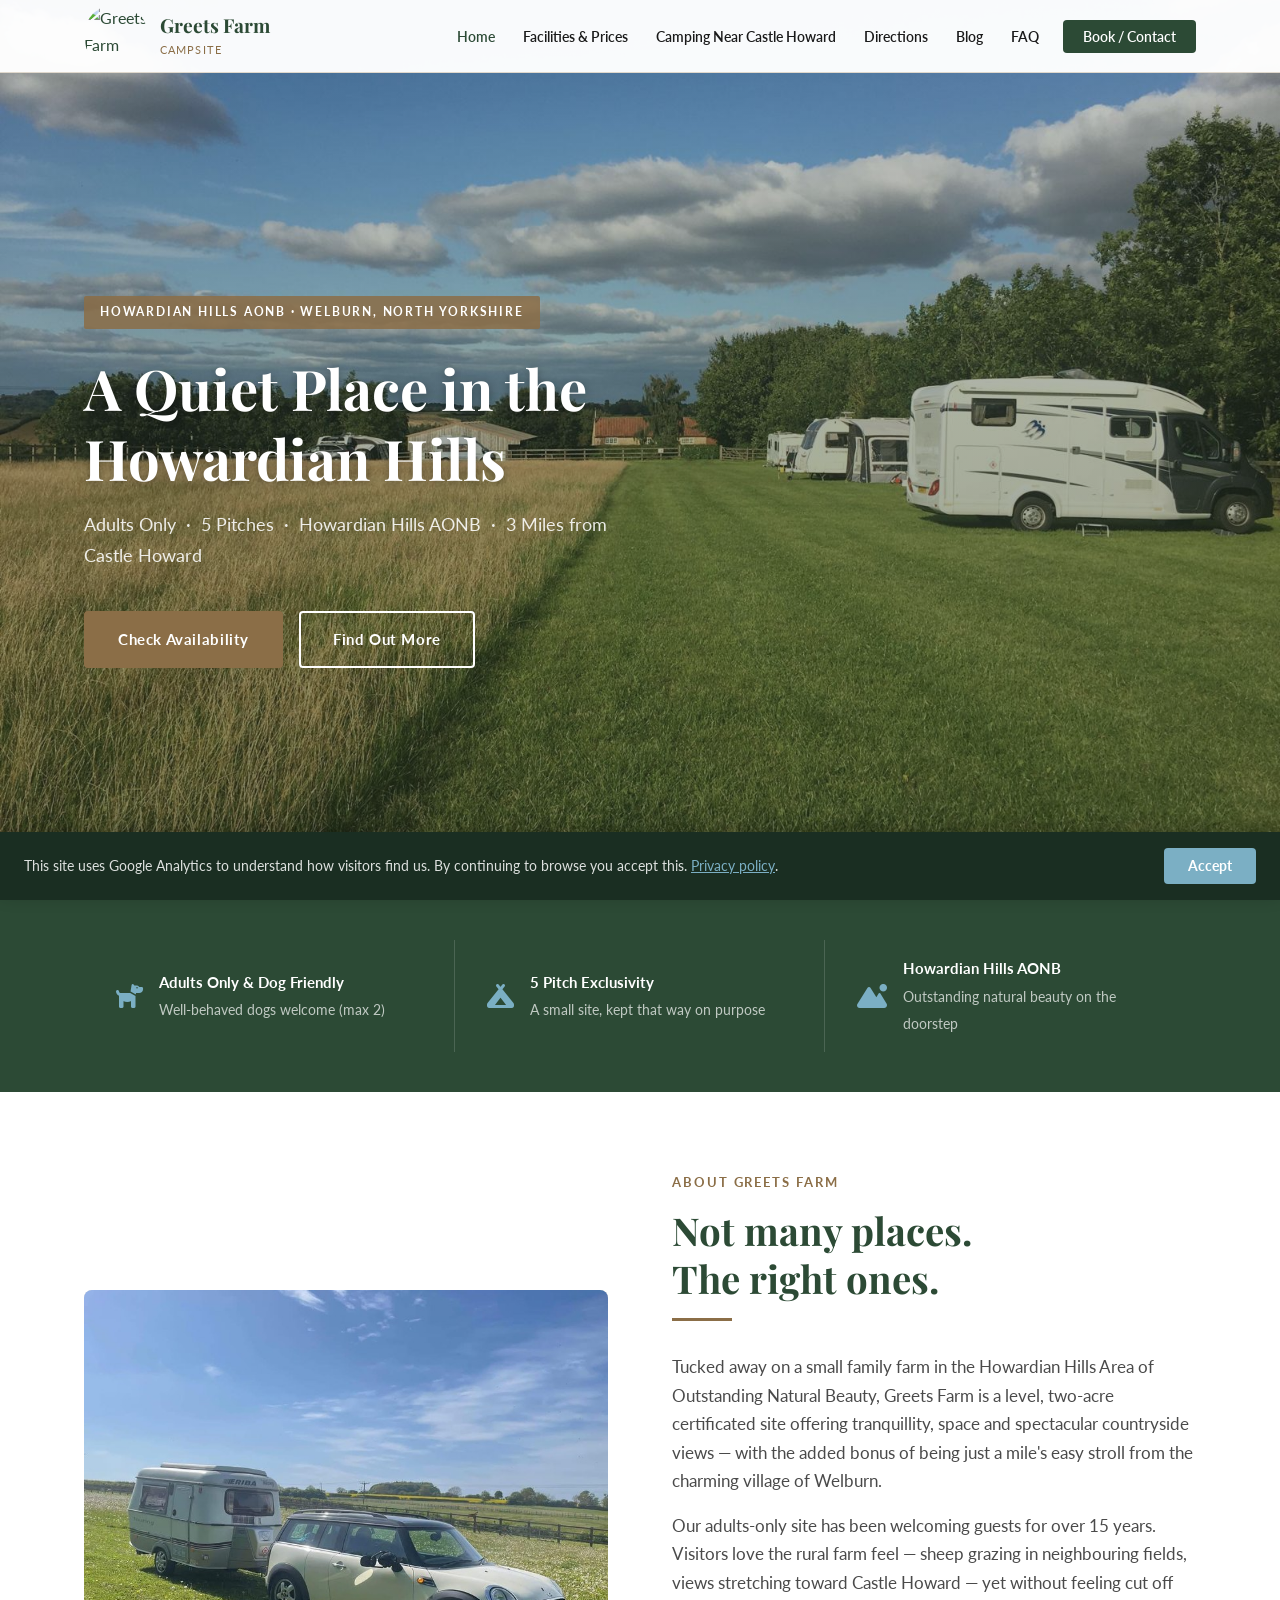
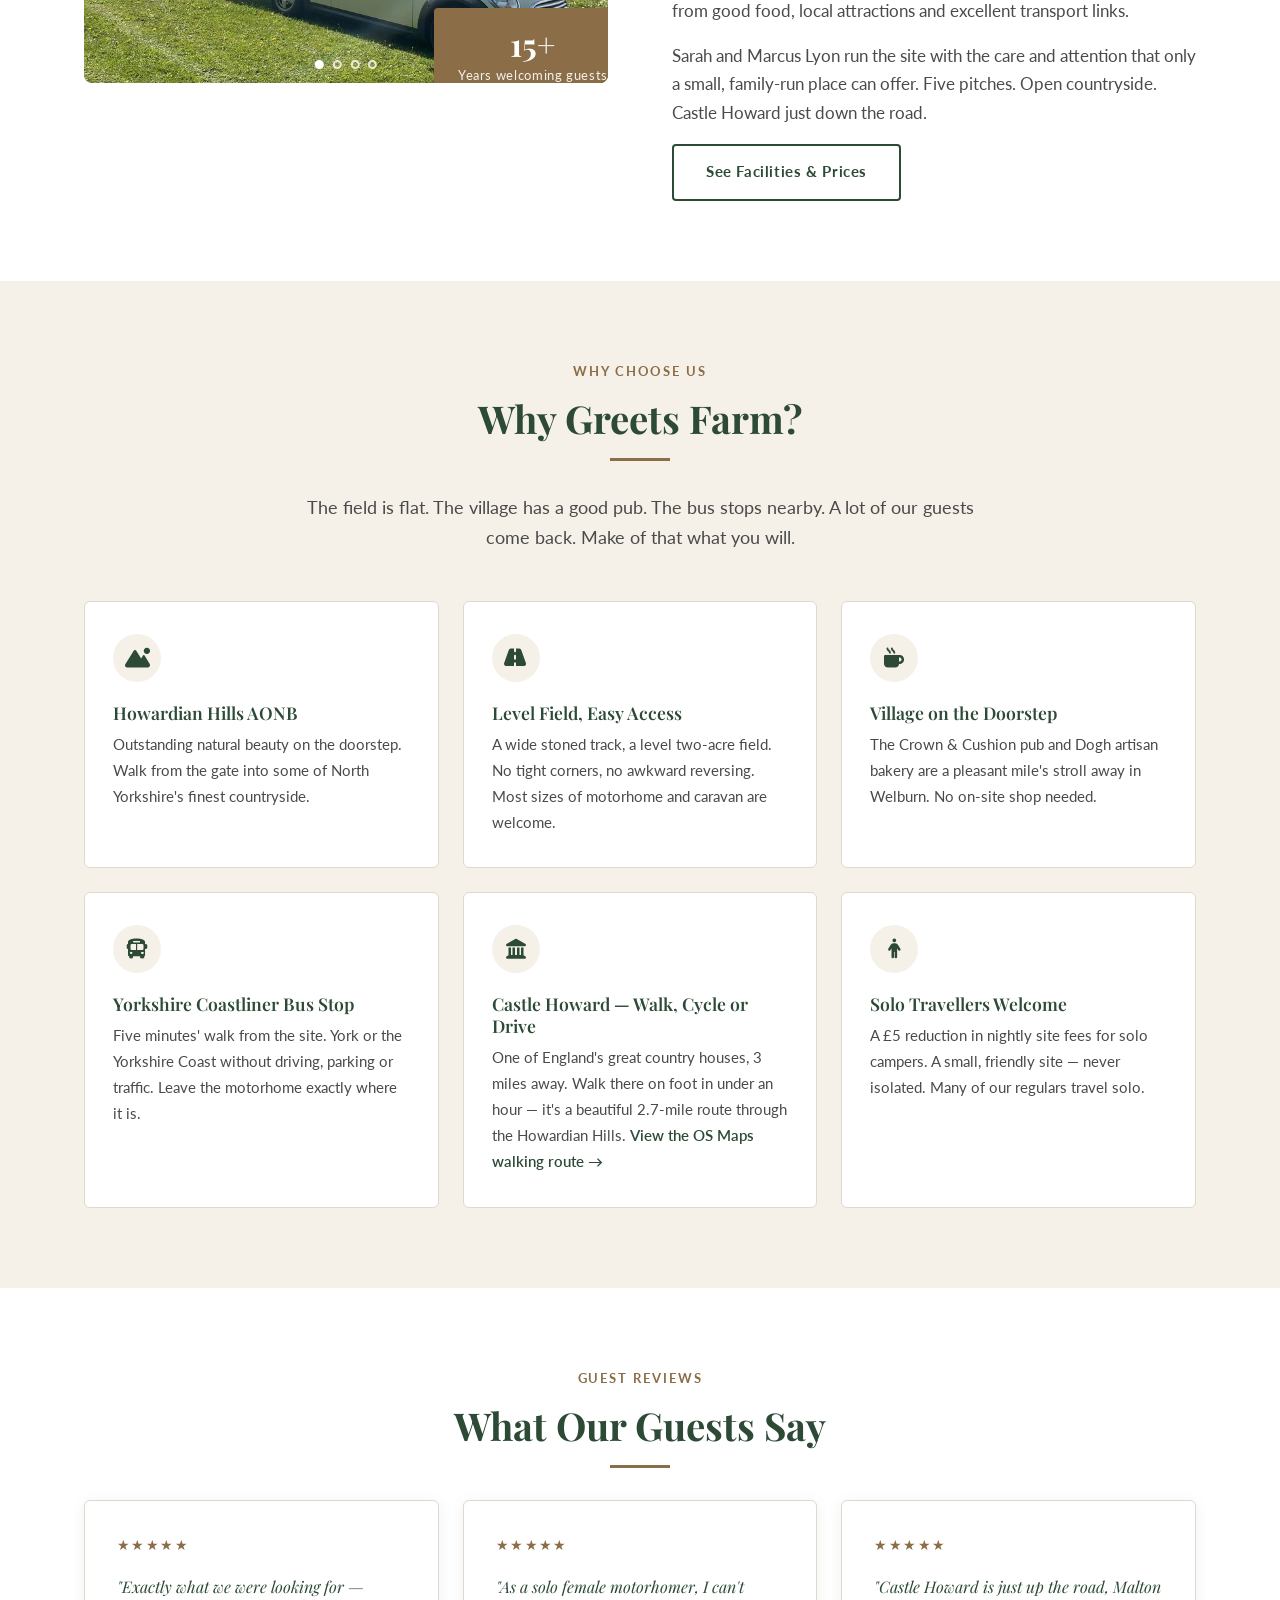
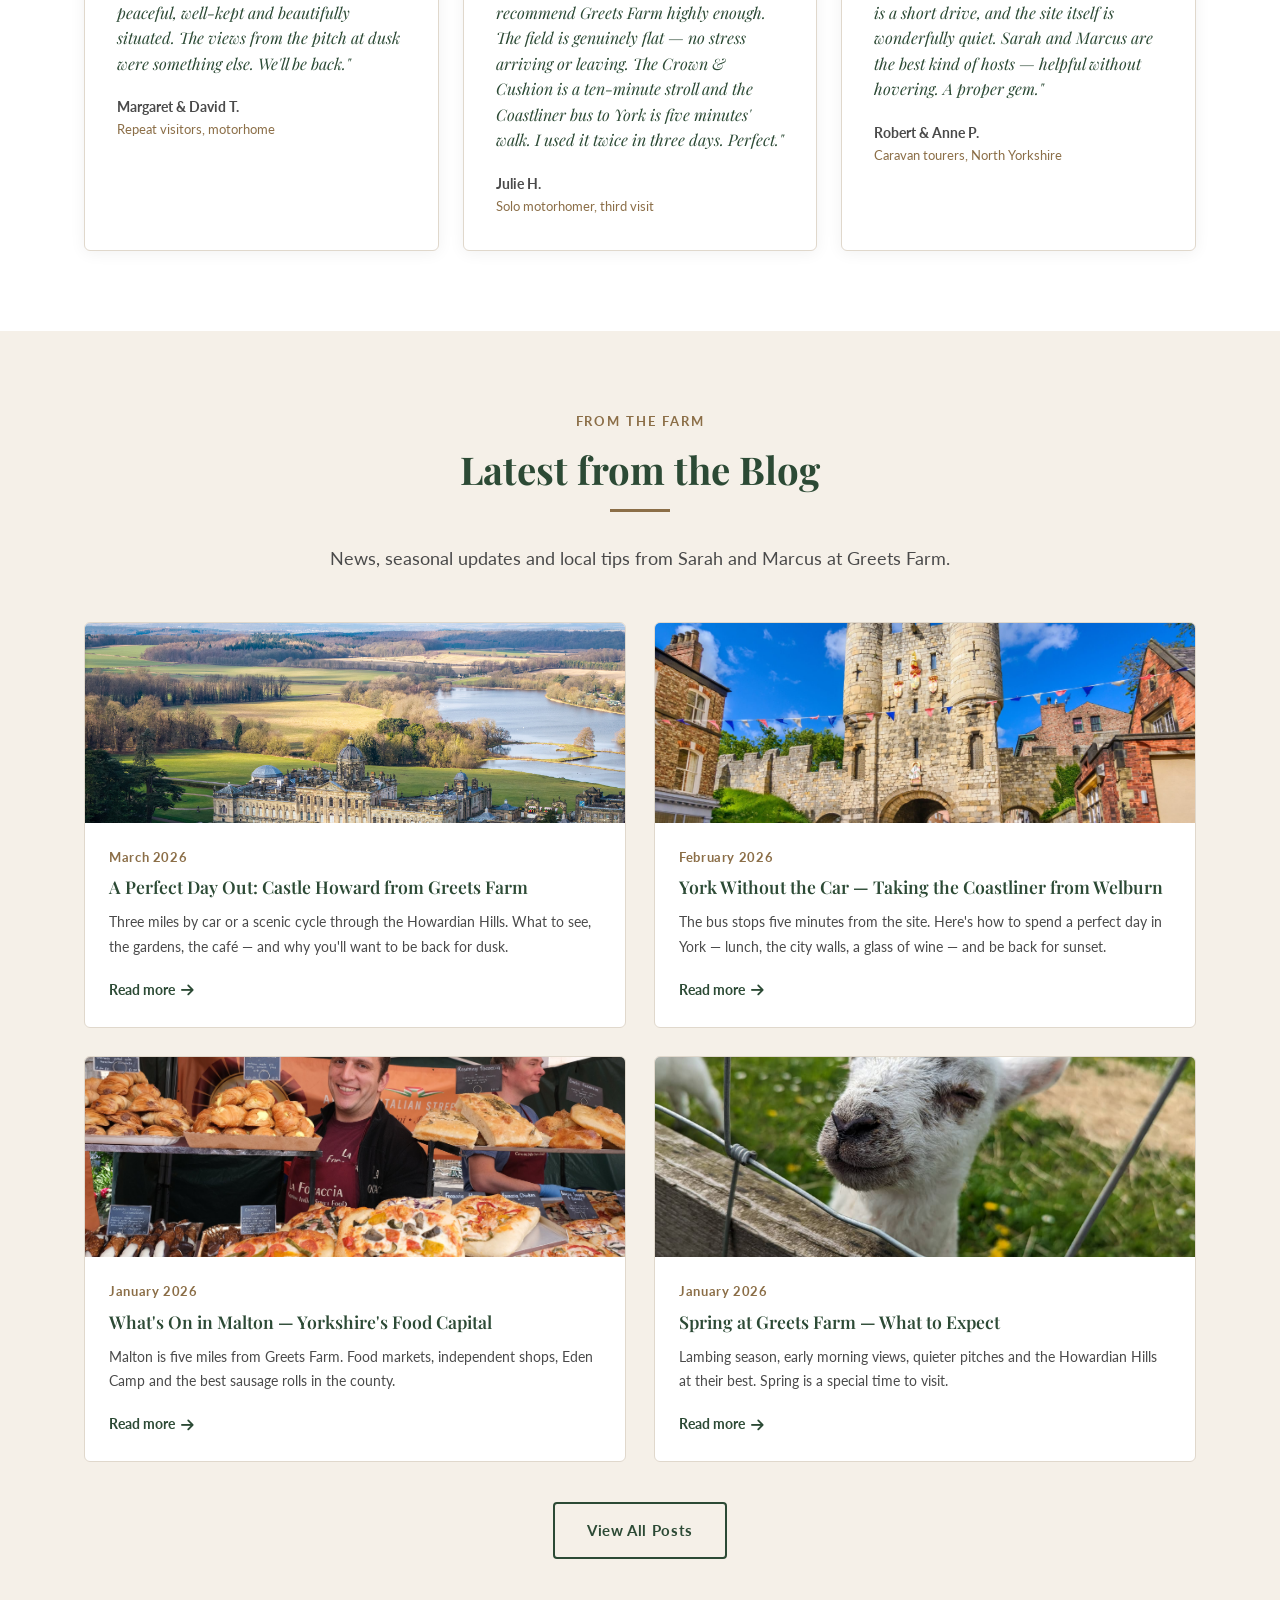
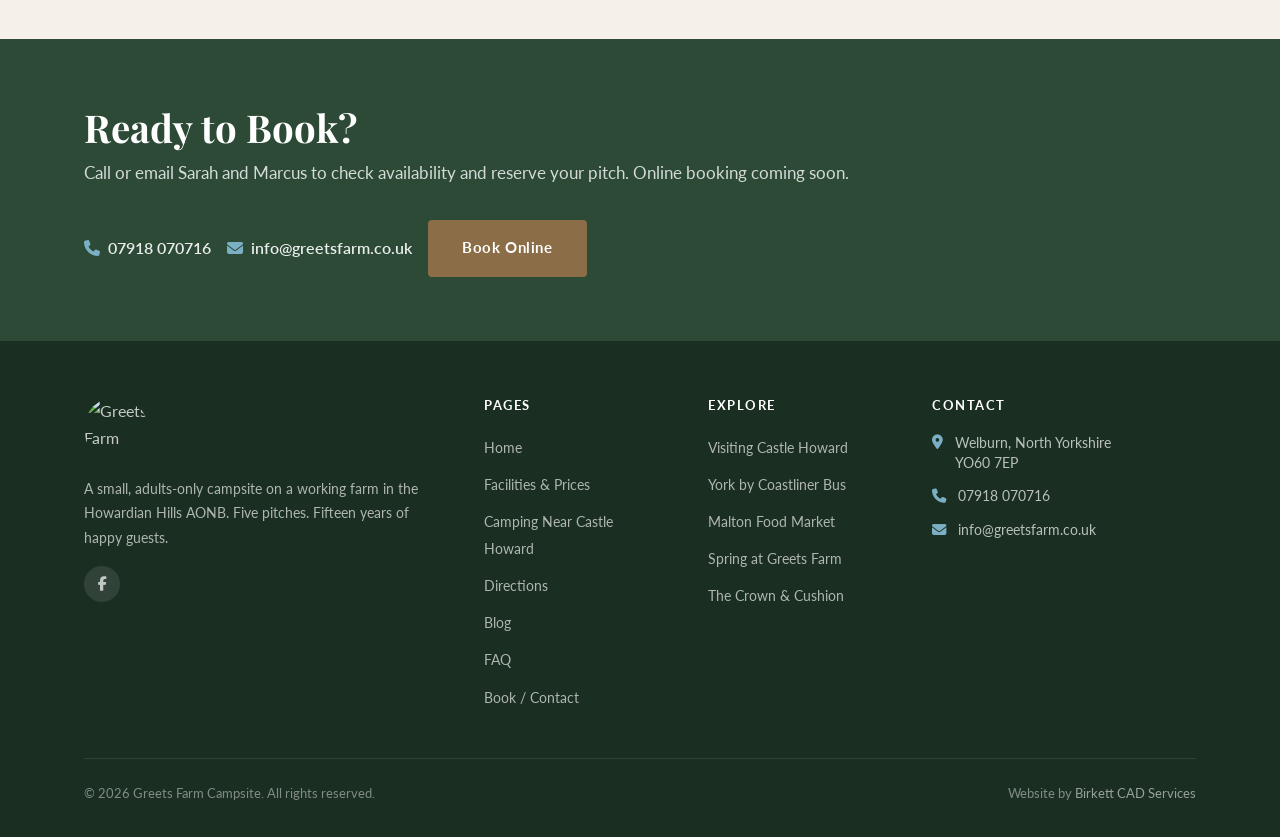
==== index.html @ 3d423e0a "Add Crown & Cushion pub blog link to footer Explore section on all pages" ====
<!DOCTYPE html>
<html lang="en">
<head>
  <meta charset="UTF-8">
  <meta name="viewport" content="width=device-width, initial-scale=1.0">
  <title>Greets Farm Campsite | Adults Only Camping Near Castle Howard, North Yorkshire</title>
  <meta name="description" content="Adults-only campsite in the Howardian Hills AONB, 3 miles from Castle Howard. 5 pitches, level field, village pub on the doorstep. Welburn, North Yorkshire.">
  <meta name="keywords" content="adults only campsite near Castle Howard, Howardian Hills campsite, adults only caravan site North Yorkshire, camping Welburn">
  <meta name="robots" content="index, follow">
  <link rel="canonical" href="https://www.greetsfarm.co.uk/">

  <!-- Open Graph -->
  <meta property="og:type" content="website">
  <meta property="og:title" content="Greets Farm Campsite | Adults Only Camping Near Castle Howard">
  <meta property="og:description" content="Adults-only campsite in the Howardian Hills AONB, 3 miles from Castle Howard. 5 pitches, level field, village pub on the doorstep.">
  <meta property="og:image" content="https://www.greetsfarm.co.uk/images/hero-howardian-hills.jpg">
  <meta property="og:url" content="https://www.greetsfarm.co.uk/">
  <meta property="og:locale" content="en_GB">
  <meta property="og:site_name" content="Greets Farm Campsite">

  <!-- Google Search Console verification -->
  <meta name="google-site-verification" content="REPLACE_WITH_VERIFICATION_CODE">

  <!-- Favicon -->
  <link rel="icon" type="image/svg+xml" href="data:image/svg+xml,<svg xmlns='http://www.w3.org/2000/svg' viewBox='0 0 32 32'><rect width='32' height='32' rx='4' fill='%232C4A35'/><text x='16' y='22' text-anchor='middle' font-family='serif' font-size='14' font-weight='bold' fill='white'>GF</text></svg>">

  <!-- Google Fonts -->
  <link rel="preconnect" href="https://fonts.googleapis.com">
  <link rel="preconnect" href="https://fonts.gstatic.com" crossorigin>
  <link href="https://fonts.googleapis.com/css2?family=Playfair+Display:ital,wght@0,600;0,700;1,600&family=Lato:wght@400;600;700&display=swap" rel="stylesheet">

  <!-- Font Awesome 6 -->
  <link rel="stylesheet" href="https://cdnjs.cloudflare.com/ajax/libs/font-awesome/6.5.0/css/all.min.css">

  <!-- Stylesheet -->
  <link rel="stylesheet" href="css/styles.css">

  <!-- GA4 — fires only after cookie consent -->
  <!-- REPLACE: GA4 Measurement ID (format: G-XXXXXXXXXX) -->
  <script async src="https://www.googletagmanager.com/gtag/js?id=G-XXXXXXXXXX"></script>
  <script>
    window.dataLayer = window.dataLayer || [];
    function gtag(){dataLayer.push(arguments);}
    gtag('js', new Date());
    gtag('consent', 'default', { 'analytics_storage': 'denied' });
    gtag('config', 'G-XXXXXXXXXX');
  </script>

  <!-- Schema.org LocalBusiness / Campground -->
  <script type="application/ld+json">
  {
    "@context": "https://schema.org",
    "@type": "Campground",
    "name": "Greets Farm Campsite",
    "description": "Adults-only campsite in the Howardian Hills AONB, 3 miles from Castle Howard, North Yorkshire. 5 pitches, level field, dog friendly.",
    "url": "https://www.greetsfarm.co.uk",
    "telephone": "07918 070716",
    "email": "info@greetsfarm.co.uk",
    "address": {
      "@type": "PostalAddress",
      "streetAddress": "Welburn",
      "addressLocality": "Welburn",
      "addressRegion": "North Yorkshire",
      "postalCode": "YO60 7EP",
      "addressCountry": "GB"
    },
    "geo": {
      "@type": "GeoCoordinates",
      "latitude": 54.0823,
      "longitude": -0.9654
    },
    "openingHoursSpecification": {
      "@type": "OpeningHoursSpecification",
      "dayOfWeek": ["Monday","Tuesday","Wednesday","Thursday","Friday","Saturday","Sunday"]
    },
    "amenityFeature": [
      {"@type": "LocationFeatureSpecification", "name": "Electric Hook-up", "value": true},
      {"@type": "LocationFeatureSpecification", "name": "Shower", "value": true},
      {"@type": "LocationFeatureSpecification", "name": "Toilet", "value": true},
      {"@type": "LocationFeatureSpecification", "name": "Chemical Disposal Point", "value": true},
      {"@type": "LocationFeatureSpecification", "name": "Dogs Allowed", "value": true},
      {"@type": "LocationFeatureSpecification", "name": "Adults Only", "value": true}
    ],
    "sameAs": ["https://www.facebook.com/pages/Greets-Farm-Camping/1023041194378151"]
  }
  </script>
</head>
<body>

  <!-- ── Navigation ─────────────────────────────────────── -->
  <nav class="site-nav" role="navigation" aria-label="Main navigation">
    <div class="nav-inner">
      <a href="index.html" class="nav-logo" aria-label="Greets Farm Campsite home">
        <img src="images/logo.png" alt="Greets Farm Campsite logo" width="64" height="64">
        <div>
          <span class="nav-logo-text">Greets Farm</span>
          <span class="nav-logo-sub">Campsite</span>
        </div>
      </a>

      <ul class="nav-links" role="list">
        <li><a href="index.html">Home</a></li>
        <li><a href="facilities.html">Facilities &amp; Prices</a></li>
        <li><a href="castle-howard-camping.html">Camping Near Castle Howard</a></li>
        <li><a href="directions.html">Directions</a></li>
        <li><a href="blog.html">Blog</a></li>
        <li><a href="faq.html">FAQ</a></li>
        <li><a href="booking.html" class="nav-cta">Book / Contact</a></li>
      </ul>

      <button class="nav-hamburger" aria-label="Toggle menu" aria-expanded="false">
        <span></span><span></span><span></span>
      </button>
    </div>

    <nav class="nav-mobile" aria-label="Mobile navigation">
      <a href="index.html">Home</a>
      <a href="facilities.html">Facilities &amp; Prices</a>
      <a href="castle-howard-camping.html">Camping Near Castle Howard</a>
      <a href="directions.html">Directions</a>
      <a href="blog.html">Blog</a>
      <a href="faq.html">FAQ</a>
      <a href="booking.html">Book / Contact</a>
    </nav>
  </nav>

  <main>

    <!-- ── Hero Slideshow ──────────────────────────────────── -->
    <section class="hero" aria-label="Hero" id="hero-slideshow">
      <div class="hero-slide active" style="background-image: url('images/site-field-overview.jpg');" role="img" aria-label="Greets Farm Campsite field with motorhomes and caravans on pitches, Howardian Hills"></div>
      <div class="hero-slide" style="background-image: url('images/site-motorhome-pitch.jpg');" role="img" aria-label="Motorhome on a well-kept pitch at Greets Farm, level mown grass field"></div>
      <div class="hero-slide" style="background-image: url('images/site-sunset-campervan.jpg');" role="img" aria-label="Guest relaxing outside a campervan at sunset, Greets Farm Campsite"></div>
      <div class="hero-slide" style="background-image: url('images/site-sunset-guests.jpg');" role="img" aria-label="Guests dining outside at sunset at Greets Farm Campsite, North Yorkshire"></div>
      <div class="hero-overlay"></div>
      <div class="hero-content">
        <span class="hero-badge">Howardian Hills AONB · Welburn, North Yorkshire</span>
        <h1>A Quiet Place in the<br>Howardian Hills</h1>
        <p class="hero-sub">Adults Only &nbsp;·&nbsp; 5 Pitches &nbsp;·&nbsp; Howardian Hills AONB &nbsp;·&nbsp; 3 Miles from Castle Howard</p>
        <div class="hero-ctas">
          <a href="booking.html" class="btn btn-earth">Check Availability</a>
          <a href="#about" class="btn btn-outline">Find Out More</a>
        </div>
      </div>
      <div class="hero-dots" aria-label="Slideshow controls">
        <button class="hero-dot active" aria-label="Slide 1" data-slide="0"></button>
        <button class="hero-dot" aria-label="Slide 2" data-slide="1"></button>
        <button class="hero-dot" aria-label="Slide 3" data-slide="2"></button>
        <button class="hero-dot" aria-label="Slide 4" data-slide="3"></button>
      </div>
    </section>

    <!-- ── Features Strip ──────────────────────────────────── -->
    <div class="features-strip" aria-label="Key features">
      <div class="features-strip-inner">
        <div class="feature-item">
          <i class="fa-solid fa-dog" aria-hidden="true"></i>
          <div class="feature-item-text">
            <strong>Adults Only &amp; Dog Friendly</strong>
            <span>Well-behaved dogs welcome (max 2)</span>
          </div>
        </div>
        <div class="feature-item">
          <i class="fa-solid fa-campground" aria-hidden="true"></i>
          <div class="feature-item-text">
            <strong>5 Pitch Exclusivity</strong>
            <span>A small site, kept that way on purpose</span>
          </div>
        </div>
        <div class="feature-item">
          <i class="fa-solid fa-mountain-sun" aria-hidden="true"></i>
          <div class="feature-item-text">
            <strong>Howardian Hills AONB</strong>
            <span>Outstanding natural beauty on the doorstep</span>
          </div>
        </div>
      </div>
    </div>

    <!-- ── About ───────────────────────────────────────────── -->
    <section class="section" id="about" aria-labelledby="about-heading">
      <div class="container">
        <div class="about-grid">
          <div class="about-image-wrap" id="about-slideshow">
            <div class="about-slide active" style="background-image:url('images/about-mini-eriba.jpg')" role="img" aria-label="Mini Cooper towing an Eriba caravan on the open field at Greets Farm"></div>
            <div class="about-slide" style="background-image:url('images/about-adria-caravan.jpg')" role="img" aria-label="Colourful Adria caravan pitched on the grass at Greets Farm"></div>
            <div class="about-slide" style="background-image:url('images/about-poppy-field.jpg')" role="img" aria-label="Sarah Lyon with her dogs in the poppy wildflower field at Greets Farm"></div>
            <div class="about-slide" style="background-image:url('images/about-noticeboard.jpg')" role="img" aria-label="Greets Farm noticeboard showing the Best CS 2011 award rosette and local information"></div>
            <div class="about-image-badge">
              <strong>15+</strong>
              <span>Years welcoming guests</span>
            </div>
            <div class="about-dots" aria-label="Image navigation">
              <button class="about-dot active" aria-label="Show image 1"></button>
              <button class="about-dot" aria-label="Show image 2"></button>
              <button class="about-dot" aria-label="Show image 3"></button>
              <button class="about-dot" aria-label="Show image 4"></button>
            </div>
          </div>
          <div class="about-text">
            <span class="section-label">About Greets Farm</span>
            <h2 id="about-heading">Not many places.<br>The right ones.</h2>
            <div class="divider"></div>
            <p>Tucked away on a small family farm in the Howardian Hills Area of Outstanding Natural Beauty, Greets Farm is a level, two-acre certificated site offering tranquillity, space and spectacular countryside views — with the added bonus of being just a mile's easy stroll from the charming village of Welburn.</p>
            <p>Our adults-only site has been welcoming guests for over 15 years. Visitors love the rural farm feel — sheep grazing in neighbouring fields, views stretching toward Castle Howard — yet without feeling cut off from good food, local attractions and excellent transport links.</p>
            <p>Sarah and Marcus Lyon run the site with the care and attention that only a small, family-run place can offer. Five pitches. Open countryside. Castle Howard just down the road.</p>
            <a href="facilities.html" class="btn btn-outline-green">See Facilities &amp; Prices</a>
          </div>
        </div>
      </div>
    </section>

    <!-- ── Why Greets Farm ─────────────────────────────────── -->
    <section class="section section--cream" aria-labelledby="why-heading">
      <div class="container">
        <div class="text-center">
          <span class="section-label">Why choose us</span>
          <h2 id="why-heading">Why Greets Farm?</h2>
          <div class="divider divider--center"></div>
          <p class="section-intro" style="margin: 0 auto 3rem;">The field is flat. The village has a good pub. The bus stops nearby. A lot of our guests come back. Make of that what you will.</p>
        </div>
        <div class="why-grid">
          <div class="why-tile">
            <div class="why-tile-icon">
              <i class="fa-solid fa-mountain-sun" aria-hidden="true"></i>
            </div>
            <h3>Howardian Hills AONB</h3>
            <p>Outstanding natural beauty on the doorstep. Walk from the gate into some of North Yorkshire's finest countryside.</p>
          </div>
          <div class="why-tile">
            <div class="why-tile-icon">
              <i class="fa-solid fa-road" aria-hidden="true"></i>
            </div>
            <h3>Level Field, Easy Access</h3>
            <p>A wide stoned track, a level two-acre field. No tight corners, no awkward reversing. Most sizes of motorhome and caravan are welcome.</p>
          </div>
          <div class="why-tile">
            <div class="why-tile-icon">
              <i class="fa-solid fa-mug-hot" aria-hidden="true"></i>
            </div>
            <h3>Village on the Doorstep</h3>
            <p>The Crown &amp; Cushion pub and Dogh artisan bakery are a pleasant mile's stroll away in Welburn. No on-site shop needed.</p>
          </div>
          <div class="why-tile">
            <div class="why-tile-icon">
              <i class="fa-solid fa-bus" aria-hidden="true"></i>
            </div>
            <h3>Yorkshire Coastliner Bus Stop</h3>
            <p>Five minutes' walk from the site. York or the Yorkshire Coast without driving, parking or traffic. Leave the motorhome exactly where it is.</p>
          </div>
          <div class="why-tile">
            <div class="why-tile-icon">
              <i class="fa-solid fa-landmark" aria-hidden="true"></i>
            </div>
            <h3>Castle Howard — Walk, Cycle or Drive</h3>
            <p>One of England's great country houses, 3 miles away. Walk there on foot in under an hour — it's a beautiful 2.7-mile route through the Howardian Hills. <a href="https://explore.osmaps.com/route/30945014/greets-farm-to-castle-howard?lat=54.11111&amp;lon=-0.91392&amp;zoom=12.7052&amp;overlays=os-obstacles-layer&amp;style=Aerial&amp;type=2d" target="_blank" rel="noopener noreferrer" style="color:#2C4A35;font-weight:600;">View the OS Maps walking route &rarr;</a></p>
          </div>
          <div class="why-tile">
            <div class="why-tile-icon">
              <i class="fa-solid fa-person" aria-hidden="true"></i>
            </div>
            <h3>Solo Travellers Welcome</h3>
            <p>A £5 reduction in nightly site fees for solo campers. A small, friendly site — never isolated. Many of our regulars travel solo.</p>
          </div>
        </div>
      </div>
    </section>

    <!-- ── Testimonials ────────────────────────────────────── -->
    <section class="section" aria-labelledby="reviews-heading">
      <div class="container">
        <div class="text-center">
          <span class="section-label">Guest reviews</span>
          <h2 id="reviews-heading">What Our Guests Say</h2>
          <div class="divider divider--center"></div>
        </div>
        <div class="testimonials-grid">
          <div class="testimonial-card">
            <div class="testimonial-stars" aria-label="5 stars">★★★★★</div>
            <blockquote>"Exactly what we were looking for — peaceful, well-kept and beautifully situated. The views from the pitch at dusk were something else. We'll be back."</blockquote>
            <div class="testimonial-author">Margaret &amp; David T.</div>
            <div class="testimonial-detail">Repeat visitors, motorhome</div>
          </div>
          <div class="testimonial-card">
            <div class="testimonial-stars" aria-label="5 stars">★★★★★</div>
            <blockquote>"As a solo female motorhomer, I can't recommend Greets Farm highly enough. The field is genuinely flat — no stress arriving or leaving. The Crown &amp; Cushion is a ten-minute stroll and the Coastliner bus to York is five minutes' walk. I used it twice in three days. Perfect."</blockquote>
            <div class="testimonial-author">Julie H.</div>
            <div class="testimonial-detail">Solo motorhomer, third visit</div>
          </div>
          <div class="testimonial-card">
            <div class="testimonial-stars" aria-label="5 stars">★★★★★</div>
            <blockquote>"Castle Howard is just up the road, Malton is a short drive, and the site itself is wonderfully quiet. Sarah and Marcus are the best kind of hosts — helpful without hovering. A proper gem."</blockquote>
            <div class="testimonial-author">Robert &amp; Anne P.</div>
            <div class="testimonial-detail">Caravan tourers, North Yorkshire</div>
          </div>
        </div>
      </div>
    </section>

    <!-- ── Blog Preview ────────────────────────────────────── -->
    <section class="section section--cream" aria-labelledby="blog-heading">
      <div class="container">
        <div class="text-center">
          <span class="section-label">From the farm</span>
          <h2 id="blog-heading">Latest from the Blog</h2>
          <div class="divider divider--center"></div>
          <p class="section-intro" style="margin: 0 auto 3rem;">News, seasonal updates and local tips from Sarah and Marcus at Greets Farm.</p>
        </div>
        <div class="blog-grid">
          <article class="blog-card">
            <!-- CLIENT PHOTO: Replace castle-howard-estate.jpg with your own photo or keep as placeholder -->
            <img class="blog-card-img" src="images/castle-howard-estate.jpg"
                 alt="Castle Howard estate and grounds, North Yorkshire — 3 miles from Greets Farm Campsite"
                 loading="lazy">
            <div class="blog-card-body">
              <span class="blog-card-date">March 2026</span>
              <h3>A Perfect Day Out: Castle Howard from Greets Farm</h3>
              <p>Three miles by car or a scenic cycle through the Howardian Hills. What to see, the gardens, the café — and why you'll want to be back for dusk.</p>
              <a href="blog-post-1.html" class="read-more">Read more <i class="fa-solid fa-arrow-right" aria-hidden="true"></i></a>
            </div>
          </article>
          <article class="blog-card">
            <!-- CLIENT PHOTO: Replace york-city-walls.jpg with your own photo or keep as placeholder -->
            <img class="blog-card-img" src="images/york-city-walls.jpg"
                 alt="York city walls — easily reached by Yorkshire Coastliner bus from Welburn, near Greets Farm"
                 loading="lazy">
            <div class="blog-card-body">
              <span class="blog-card-date">February 2026</span>
              <h3>York Without the Car — Taking the Coastliner from Welburn</h3>
              <p>The bus stops five minutes from the site. Here's how to spend a perfect day in York — lunch, the city walls, a glass of wine — and be back for sunset.</p>
              <a href="blog-post-2.html" class="read-more">Read more <i class="fa-solid fa-arrow-right" aria-hidden="true"></i></a>
            </div>
          </article>
          <article class="blog-card">
            <!-- CLIENT PHOTO: Replace malton-food-market.jpg with your own photo of Malton -->
            <img class="blog-card-img" src="images/malton-food-market.jpg"
                 alt="Malton food market, Yorkshire's food capital — five miles from Greets Farm Campsite"
                 loading="lazy">
            <div class="blog-card-body">
              <span class="blog-card-date">January 2026</span>
              <h3>What's On in Malton — Yorkshire's Food Capital</h3>
              <p>Malton is five miles from Greets Farm. Food markets, independent shops, Eden Camp and the best sausage rolls in the county.</p>
              <a href="blog-post-3.html" class="read-more">Read more <i class="fa-solid fa-arrow-right" aria-hidden="true"></i></a>
            </div>
          </article>
          <article class="blog-card">
            <!-- CLIENT PHOTO: Replace spring-lambs.jpg with your own photo or keep as placeholder -->
            <img class="blog-card-img" src="images/farm-lamb-closeup.jpg"
                 alt="Newborn lamb at Greets Farm, Welburn, North Yorkshire — spring lambing season"
                 loading="lazy">
            <div class="blog-card-body">
              <span class="blog-card-date">January 2026</span>
              <h3>Spring at Greets Farm — What to Expect</h3>
              <p>Lambing season, early morning views, quieter pitches and the Howardian Hills at their best. Spring is a special time to visit.</p>
              <a href="blog-post-4.html" class="read-more">Read more <i class="fa-solid fa-arrow-right" aria-hidden="true"></i></a>
            </div>
          </article>
        </div>
        <div class="text-center" style="margin-top: 2.5rem;">
          <a href="blog.html" class="btn btn-outline-green">View All Posts</a>
        </div>
      </div>
    </section>

    <!-- ── Booking CTA Banner ──────────────────────────────── -->
    <section class="booking-cta" aria-label="Book your stay">
      <div class="container">
        <div class="booking-cta-inner">
          <div>
            <h2>Ready to Book?</h2>
            <p>Call or email Sarah and Marcus to check availability and reserve your pitch. Online booking coming soon.</p>
          </div>
          <div class="booking-cta-actions">
            <a href="tel:07918070716" class="contact-link">
              <i class="fa-solid fa-phone" aria-hidden="true"></i> 07918 070716
            </a>
            <a href="mailto:info@greetsfarm.co.uk" class="contact-link">
              <i class="fa-solid fa-envelope" aria-hidden="true"></i> info@greetsfarm.co.uk
            </a>
            <a href="booking.html" class="btn btn-earth">Book Online</a>
          </div>
        </div>
      </div>
    </section>

  </main>

  <!-- ── Footer ─────────────────────────────────────────────── -->
  <footer class="site-footer" role="contentinfo">
    <div class="container">
      <div class="footer-grid">
        <div class="footer-brand">
          <img src="images/logo.png" alt="Greets Farm Campsite" width="64" height="64">
          <p>A small, adults-only campsite on a working farm in the Howardian Hills AONB. Five pitches. Fifteen years of happy guests.</p>
          <div class="footer-social">
            <a href="https://www.facebook.com/pages/Greets-Farm-Camping/1023041194378151" target="_blank" rel="noopener noreferrer" aria-label="Greets Farm on Facebook">
              <i class="fa-brands fa-facebook-f" aria-hidden="true"></i>
            </a>
          </div>
        </div>
        <div class="footer-col">
          <h4>Pages</h4>
          <ul>
            <li><a href="index.html">Home</a></li>
            <li><a href="facilities.html">Facilities &amp; Prices</a></li>
            <li><a href="castle-howard-camping.html">Camping Near Castle Howard</a></li>
            <li><a href="directions.html">Directions</a></li>
            <li><a href="blog.html">Blog</a></li>
            <li><a href="faq.html">FAQ</a></li>
            <li><a href="booking.html">Book / Contact</a></li>
          </ul>
        </div>
        <div class="footer-col">
          <h4>Explore</h4>
          <ul>
            <li><a href="blog-post-1.html">Visiting Castle Howard</a></li>
            <li><a href="blog-post-2.html">York by Coastliner Bus</a></li>
            <li><a href="blog-post-3.html">Malton Food Market</a></li>
            <li><a href="blog-post-4.html">Spring at Greets Farm</a></li>
            <li><a href="blog-post-5.html">The Crown &amp; Cushion</a></li>
          </ul>
        </div>
        <div class="footer-col">
          <h4>Contact</h4>
          <div class="footer-contact-item">
            <i class="fa-solid fa-location-dot" aria-hidden="true"></i>
            <span>Welburn, North Yorkshire<br>YO60 7EP</span>
          </div>
          <div class="footer-contact-item">
            <i class="fa-solid fa-phone" aria-hidden="true"></i>
            <a href="tel:07918070716">07918 070716</a>
          </div>
          <div class="footer-contact-item">
            <i class="fa-solid fa-envelope" aria-hidden="true"></i>
            <a href="mailto:info@greetsfarm.co.uk">info@greetsfarm.co.uk</a>
          </div>
        </div>
      </div>
      <div class="footer-bottom">
        <p>&copy; 2026 Greets Farm Campsite. All rights reserved.</p>
        <p>Website by <a href="https://www.birkettcadservices.co.uk" target="_blank" rel="noopener">Birkett CAD Services</a></p>
      </div>
    </div>
  </footer>

  <!-- ── Cookie Consent Banner ──────────────────────────────── -->
  <div class="cookie-banner" role="alert" aria-live="polite">
    <p>This site uses Google Analytics to understand how visitors find us. By continuing to browse you accept this. <a href="privacy.html">Privacy policy</a>.</p>
    <button class="cookie-accept" type="button">Accept</button>
  </div>

  <script src="js/main.js"></script>
</body>
</html>
---- css/styles.css ----
/* ============================================================
   GREETS FARM CAMPSITE — styles.css
   Colour palette:
     Stone/cream:      #F5F0E8
     Deep green:       #2C4A35
     Sky blue:         #7BAFC4
     Warm earth:       #8B6E47
     Dark text:        #1A1A1A
     Mid text:         #4A4A4A
     Light border:     #E0D8CC
   Fonts: Playfair Display (headings) + Lato (body)
   ============================================================ */

/* ── Reset & Base ─────────────────────────────────────────── */
*, *::before, *::after {
  box-sizing: border-box;
  margin: 0;
  padding: 0;
}

html {
  scroll-behavior: smooth;
  font-size: 16px;
}

body {
  font-family: 'Lato', sans-serif;
  color: #1A1A1A;
  background-color: #fff;
  line-height: 1.7;
  -webkit-font-smoothing: antialiased;
}

img {
  max-width: 100%;
  height: auto;
  display: block;
}

a {
  color: #2C4A35;
  text-decoration: none;
}

a:hover {
  color: #8B6E47;
}

ul {
  list-style: none;
}

/* ── Typography ───────────────────────────────────────────── */
h1, h2, h3, h4, h5 {
  font-family: 'Playfair Display', serif;
  line-height: 1.25;
  color: #2C4A35;
}

h1 { font-size: clamp(2rem, 5vw, 3.5rem); font-weight: 700; }
h2 { font-size: clamp(1.6rem, 3.5vw, 2.4rem); font-weight: 700; }
h3 { font-size: clamp(1.2rem, 2.5vw, 1.6rem); font-weight: 600; }
h4 { font-size: 1.15rem; font-weight: 600; }

p {
  margin-bottom: 1rem;
  color: #4A4A4A;
  font-size: 1.05rem;
}

p:last-child { margin-bottom: 0; }

/* ── Layout Utilities ─────────────────────────────────────── */
.container {
  max-width: 1160px;
  margin: 0 auto;
  padding: 0 1.5rem;
}

.section {
  padding: 5rem 0;
}

.section--cream {
  background-color: #F5F0E8;
}

.section--green {
  background-color: #2C4A35;
}

.section--dark {
  background-color: #1A2E22;
}

.section-label {
  font-family: 'Lato', sans-serif;
  font-size: 0.8rem;
  font-weight: 700;
  letter-spacing: 0.15em;
  text-transform: uppercase;
  color: #8B6E47;
  margin-bottom: 0.75rem;
  display: block;
}

.section-title {
  margin-bottom: 1.25rem;
}

.section-intro {
  font-size: 1.1rem;
  max-width: 680px;
  margin-bottom: 3rem;
}

.text-center { text-align: center; }
.text-white { color: #fff !important; }
.text-cream { color: #F5F0E8 !important; }
.text-earth { color: #8B6E47 !important; }

/* ── Buttons ──────────────────────────────────────────────── */
.btn {
  display: inline-block;
  padding: 0.85rem 2rem;
  border-radius: 4px;
  font-family: 'Lato', sans-serif;
  font-size: 0.95rem;
  font-weight: 700;
  letter-spacing: 0.04em;
  text-align: center;
  cursor: pointer;
  border: 2px solid transparent;
  transition: all 0.2s ease;
  text-decoration: none;
}

.btn-primary {
  background-color: #2C4A35;
  color: #fff;
  border-color: #2C4A35;
}

.btn-primary:hover {
  background-color: #1A2E22;
  border-color: #1A2E22;
  color: #fff;
}

.btn-outline {
  background-color: transparent;
  color: #fff;
  border-color: #fff;
}

.btn-outline:hover {
  background-color: #fff;
  color: #2C4A35;
}

.btn-earth {
  background-color: #8B6E47;
  color: #fff;
  border-color: #8B6E47;
}

.btn-earth:hover {
  background-color: #6e5537;
  border-color: #6e5537;
  color: #fff;
}

.btn-outline-green {
  background-color: transparent;
  color: #2C4A35;
  border-color: #2C4A35;
}

.btn-outline-green:hover {
  background-color: #2C4A35;
  color: #fff;
}

/* ── Navigation ───────────────────────────────────────────── */
.site-nav {
  position: fixed;
  top: 0;
  left: 0;
  right: 0;
  z-index: 1000;
  background-color: rgba(255, 255, 255, 0.97);
  border-bottom: 1px solid #E0D8CC;
  transition: box-shadow 0.3s ease;
}

.site-nav.scrolled {
  box-shadow: 0 2px 16px rgba(0,0,0,0.08);
}

.nav-inner {
  display: flex;
  align-items: center;
  justify-content: space-between;
  height: 72px;
  max-width: 1160px;
  margin: 0 auto;
  padding: 0 1.5rem;
}

.nav-logo {
  display: flex;
  align-items: center;
  gap: 0.75rem;
  text-decoration: none;
}

.nav-logo img {
  width: 64px;
  height: 64px;
  object-fit: contain;
  border-radius: 50%;
}

.nav-logo-text {
  font-family: 'Playfair Display', serif;
  font-size: 1.2rem;
  font-weight: 700;
  color: #2C4A35;
  line-height: 1.1;
}

.nav-logo-sub {
  font-family: 'Lato', sans-serif;
  font-size: 0.7rem;
  letter-spacing: 0.1em;
  text-transform: uppercase;
  color: #8B6E47;
  display: block;
}

.nav-links {
  display: flex;
  align-items: center;
  gap: 0.25rem;
}

.nav-links a {
  font-family: 'Lato', sans-serif;
  font-size: 0.9rem;
  font-weight: 600;
  color: #1A1A1A;
  padding: 0.5rem 0.75rem;
  border-radius: 4px;
  transition: color 0.2s;
  white-space: nowrap;
}

.nav-links a:hover,
.nav-links a.active {
  color: #2C4A35;
}

.nav-links .nav-cta {
  background-color: #2C4A35;
  color: #fff;
  padding: 0.5rem 1.25rem;
  margin-left: 0.5rem;
}

.nav-links .nav-cta:hover {
  background-color: #1A2E22;
  color: #fff;
}

/* Hamburger */
.nav-hamburger {
  display: none;
  flex-direction: column;
  gap: 5px;
  cursor: pointer;
  padding: 0.5rem;
  background: none;
  border: none;
}

.nav-hamburger span {
  display: block;
  width: 24px;
  height: 2px;
  background-color: #2C4A35;
  border-radius: 2px;
  transition: all 0.3s ease;
}

.nav-hamburger.open span:nth-child(1) {
  transform: translateY(7px) rotate(45deg);
}
.nav-hamburger.open span:nth-child(2) {
  opacity: 0;
}
.nav-hamburger.open span:nth-child(3) {
  transform: translateY(-7px) rotate(-45deg);
}

/* Mobile nav */
.nav-mobile {
  display: none;
  flex-direction: column;
  background-color: #fff;
  border-top: 1px solid #E0D8CC;
  padding: 1rem 1.5rem 1.5rem;
  gap: 0.25rem;
}

.nav-mobile.open {
  display: flex;
}

.nav-mobile a {
  font-family: 'Lato', sans-serif;
  font-size: 1rem;
  font-weight: 600;
  color: #1A1A1A;
  padding: 0.65rem 0;
  border-bottom: 1px solid #F0EBE2;
  display: block;
}

.nav-mobile a:last-child {
  border-bottom: none;
  margin-top: 0.5rem;
  background-color: #2C4A35;
  color: #fff;
  text-align: center;
  padding: 0.75rem;
  border-radius: 4px;
}

/* ── Hero ─────────────────────────────────────────────────── */
.hero {
  position: relative;
  min-height: 100vh;
  display: flex;
  align-items: center;
  overflow: hidden;
}

.hero-bg {
  position: absolute;
  inset: 0;
  background-size: cover;
  background-position: center;
  background-repeat: no-repeat;
}

.hero-overlay {
  position: absolute;
  inset: 0;
  background: linear-gradient(
    to bottom,
    rgba(28, 45, 32, 0.25) 0%,
    rgba(28, 45, 32, 0.4) 60%,
    rgba(28, 45, 32, 0.55) 100%
  );
}

.hero-content {
  position: relative;
  z-index: 2;
  max-width: 1160px;
  margin: 0 auto;
  padding: 8rem 1.5rem 4rem;
  width: 100%;
}

.hero-badge {
  display: inline-block;
  background-color: rgba(139, 110, 71, 0.85);
  color: #fff;
  font-family: 'Lato', sans-serif;
  font-size: 0.75rem;
  font-weight: 700;
  letter-spacing: 0.15em;
  text-transform: uppercase;
  padding: 0.4rem 1rem;
  border-radius: 2px;
  margin-bottom: 1.5rem;
}

.hero h1 {
  color: #fff;
  max-width: 700px;
  margin-bottom: 1rem;
  text-shadow: 0 2px 8px rgba(0,0,0,0.3);
}

.hero-sub {
  color: rgba(255,255,255,0.88);
  font-size: 1.15rem;
  max-width: 560px;
  margin-bottom: 2.5rem;
  font-weight: 400;
}

.hero-ctas {
  display: flex;
  gap: 1rem;
  flex-wrap: wrap;
}

/* Page hero (smaller, for inner pages) */
.page-hero {
  position: relative;
  height: 380px;
  display: flex;
  align-items: flex-end;
  overflow: hidden;
  margin-top: 72px;
}

.page-hero-bg {
  position: absolute;
  inset: 0;
  background-size: cover;
  background-position: center;
}

.page-hero-overlay {
  position: absolute;
  inset: 0;
  background: linear-gradient(to top, rgba(28,45,32,0.8) 0%, rgba(28,45,32,0.3) 60%, transparent 100%);
}

.page-hero-content {
  position: relative;
  z-index: 2;
  width: 100%;
  max-width: 1160px;
  margin: 0 auto;
  padding: 2.5rem 1.5rem;
}

.page-hero-content h1 {
  color: #fff;
  text-shadow: 0 2px 8px rgba(0,0,0,0.3);
}

.page-hero-content .hero-sub {
  color: rgba(255,255,255,0.85);
  font-size: 1.05rem;
  margin-top: 0.5rem;
  margin-bottom: 0;
}

/* ── Features Strip ───────────────────────────────────────── */
.features-strip {
  background-color: #2C4A35;
  padding: 2.5rem 0;
}

.features-strip-inner {
  display: grid;
  grid-template-columns: repeat(3, 1fr);
  gap: 0;
  max-width: 1160px;
  margin: 0 auto;
  padding: 0 1.5rem;
}

.feature-item {
  display: flex;
  align-items: center;
  gap: 1rem;
  padding: 1rem 2rem;
  border-right: 1px solid rgba(255,255,255,0.15);
}

.feature-item:last-child {
  border-right: none;
}

.feature-item i {
  font-size: 1.5rem;
  color: #7BAFC4;
  flex-shrink: 0;
}

.feature-item-text strong {
  display: block;
  color: #fff;
  font-family: 'Lato', sans-serif;
  font-size: 0.95rem;
  font-weight: 700;
}

.feature-item-text span {
  color: rgba(255,255,255,0.7);
  font-size: 0.85rem;
}

/* ── About Section ────────────────────────────────────────── */
.about-grid {
  display: grid;
  grid-template-columns: 1fr 1fr;
  gap: 4rem;
  align-items: center;
}

.about-image-wrap {
  position: relative;
}

.about-image-wrap img {
  width: 100%;
  height: 480px;
  object-fit: cover;
  border-radius: 4px;
  box-shadow: 0 8px 32px rgba(0,0,0,0.12);
}

.about-image-badge {
  position: absolute;
  bottom: -1.5rem;
  right: -1.5rem;
  background-color: #8B6E47;
  color: #fff;
  padding: 1.25rem 1.5rem;
  border-radius: 4px;
  text-align: center;
  box-shadow: 0 4px 16px rgba(0,0,0,0.15);
}

.about-image-badge strong {
  display: block;
  font-family: 'Playfair Display', serif;
  font-size: 2rem;
  line-height: 1;
}

.about-image-badge span {
  font-size: 0.8rem;
  opacity: 0.9;
  letter-spacing: 0.05em;
}

/* ── Why Section (Benefit Tiles) ──────────────────────────── */
.why-grid {
  display: grid;
  grid-template-columns: repeat(3, 1fr);
  gap: 1.5rem;
}

.why-tile {
  background-color: #fff;
  border: 1px solid #E0D8CC;
  border-radius: 6px;
  padding: 2rem 1.75rem;
  transition: box-shadow 0.2s, transform 0.2s;
}

.why-tile:hover {
  box-shadow: 0 6px 24px rgba(0,0,0,0.08);
  transform: translateY(-2px);
}

.why-tile-icon {
  width: 48px;
  height: 48px;
  background-color: #F5F0E8;
  border-radius: 50%;
  display: flex;
  align-items: center;
  justify-content: center;
  margin-bottom: 1.25rem;
}

.why-tile-icon i {
  font-size: 1.25rem;
  color: #2C4A35;
}

.why-tile h3 {
  font-size: 1.1rem;
  margin-bottom: 0.5rem;
}

.why-tile p {
  font-size: 0.95rem;
  margin-bottom: 0;
}

/* ── Testimonials ─────────────────────────────────────────── */
.testimonials-grid {
  display: grid;
  grid-template-columns: repeat(3, 1fr);
  gap: 1.5rem;
}

.testimonial-card {
  background-color: #fff;
  border-radius: 6px;
  padding: 2rem;
  box-shadow: 0 2px 16px rgba(0,0,0,0.06);
  border: 1px solid #E0D8CC;
}

.testimonial-stars {
  color: #8B6E47;
  font-size: 0.9rem;
  margin-bottom: 1rem;
  letter-spacing: 0.1em;
}

.testimonial-card blockquote {
  font-family: 'Playfair Display', serif;
  font-size: 1rem;
  font-style: italic;
  color: #2C4A35;
  line-height: 1.6;
  margin-bottom: 1.25rem;
  border: none;
  padding: 0;
}

.testimonial-author {
  font-size: 0.85rem;
  font-weight: 700;
  color: #4A4A4A;
}

.testimonial-detail {
  font-size: 0.8rem;
  color: #8B6E47;
}

/* ── Blog Cards ───────────────────────────────────────────── */
.blog-grid {
  display: grid;
  grid-template-columns: repeat(3, 1fr);
  gap: 1.75rem;
}

.blog-card {
  background-color: #fff;
  border-radius: 6px;
  overflow: hidden;
  border: 1px solid #E0D8CC;
  transition: box-shadow 0.2s, transform 0.2s;
}

.blog-card:hover {
  box-shadow: 0 6px 24px rgba(0,0,0,0.1);
  transform: translateY(-2px);
}

.blog-card-img {
  width: 100%;
  height: 200px;
  object-fit: cover;
}

.blog-card-body {
  padding: 1.5rem;
}

.blog-card-date {
  font-size: 0.8rem;
  color: #8B6E47;
  font-weight: 700;
  letter-spacing: 0.05em;
  margin-bottom: 0.5rem;
  display: block;
}

.blog-card h3 {
  font-size: 1.1rem;
  margin-bottom: 0.75rem;
}

.blog-card p {
  font-size: 0.9rem;
  margin-bottom: 1rem;
}

.blog-card .read-more {
  font-size: 0.9rem;
  font-weight: 700;
  color: #2C4A35;
  display: inline-flex;
  align-items: center;
  gap: 0.35rem;
}

.blog-card .read-more:hover {
  color: #8B6E47;
}

/* ── Booking CTA Banner ───────────────────────────────────── */
.booking-cta {
  background-color: #2C4A35;
  padding: 4rem 0;
}

.booking-cta-inner {
  display: flex;
  align-items: center;
  justify-content: space-between;
  gap: 2rem;
  flex-wrap: wrap;
}

.booking-cta h2 {
  color: #fff;
  margin-bottom: 0.5rem;
}

.booking-cta p {
  color: rgba(255,255,255,0.8);
  margin-bottom: 0;
}

.booking-cta-actions {
  display: flex;
  gap: 1rem;
  flex-wrap: wrap;
  flex-shrink: 0;
}

.contact-link {
  display: flex;
  align-items: center;
  gap: 0.5rem;
  color: rgba(255,255,255,0.9);
  font-weight: 600;
  font-size: 1rem;
}

.contact-link i {
  color: #7BAFC4;
}

.contact-link:hover {
  color: #fff;
}

/* ── Footer ───────────────────────────────────────────────── */
.site-footer {
  background-color: #1A2E22;
  color: rgba(255,255,255,0.75);
  padding: 3.5rem 0 2rem;
}

.footer-grid {
  display: grid;
  grid-template-columns: 2fr 1fr 1fr 1.5fr;
  gap: 3rem;
  margin-bottom: 3rem;
}

.footer-brand img {
  width: 64px;
  height: 64px;
  object-fit: contain;
  border-radius: 50%;
  margin-bottom: 1rem;
}

.footer-brand p {
  color: rgba(255,255,255,0.65);
  font-size: 0.9rem;
  margin-bottom: 1rem;
}

.footer-social {
  display: flex;
  gap: 0.75rem;
}

.footer-social a {
  width: 36px;
  height: 36px;
  border-radius: 50%;
  background-color: rgba(255,255,255,0.1);
  display: flex;
  align-items: center;
  justify-content: center;
  color: rgba(255,255,255,0.7);
  font-size: 0.9rem;
  transition: background-color 0.2s, color 0.2s;
}

.footer-social a:hover {
  background-color: #7BAFC4;
  color: #fff;
}

.footer-col h4 {
  color: #fff;
  font-family: 'Lato', sans-serif;
  font-size: 0.8rem;
  font-weight: 700;
  letter-spacing: 0.12em;
  text-transform: uppercase;
  margin-bottom: 1.25rem;
}

.footer-col ul {
  display: flex;
  flex-direction: column;
  gap: 0.6rem;
}

.footer-col ul li a {
  color: rgba(255,255,255,0.65);
  font-size: 0.9rem;
  transition: color 0.2s;
}

.footer-col ul li a:hover {
  color: #fff;
}

.footer-contact-item {
  display: flex;
  align-items: flex-start;
  gap: 0.75rem;
  margin-bottom: 0.85rem;
}

.footer-contact-item i {
  color: #7BAFC4;
  margin-top: 0.15rem;
  flex-shrink: 0;
  font-size: 0.9rem;
}

.footer-contact-item a,
.footer-contact-item span {
  color: rgba(255,255,255,0.7);
  font-size: 0.9rem;
  line-height: 1.4;
}

.footer-contact-item a:hover {
  color: #fff;
}

.footer-bottom {
  border-top: 1px solid rgba(255,255,255,0.1);
  padding-top: 1.5rem;
  display: flex;
  align-items: center;
  justify-content: space-between;
  flex-wrap: wrap;
  gap: 0.75rem;
}

.footer-bottom p {
  color: rgba(255,255,255,0.45);
  font-size: 0.8rem;
  margin-bottom: 0;
}

.footer-bottom a {
  color: rgba(255,255,255,0.55);
  font-size: 0.8rem;
}

.footer-bottom a:hover {
  color: #fff;
}

/* ── Facilities Page ──────────────────────────────────────── */
.facilities-grid {
  display: grid;
  grid-template-columns: repeat(3, 1fr);
  gap: 1.25rem;
}

.facility-item {
  display: flex;
  align-items: flex-start;
  gap: 1rem;
  padding: 1.25rem;
  background-color: #fff;
  border: 1px solid #E0D8CC;
  border-radius: 6px;
}

.facility-item i {
  font-size: 1.2rem;
  color: #2C4A35;
  margin-top: 0.1rem;
  flex-shrink: 0;
}

.facility-item-text strong {
  display: block;
  font-size: 0.95rem;
  color: #1A1A1A;
  margin-bottom: 0.2rem;
}

.facility-item-text span {
  font-size: 0.85rem;
  color: #4A4A4A;
}

/* Pricing cards */
.pricing-grid {
  display: grid;
  grid-template-columns: repeat(3, 1fr);
  gap: 1.5rem;
}

.pricing-card {
  background-color: #fff;
  border: 2px solid #E0D8CC;
  border-radius: 8px;
  padding: 2rem 1.75rem;
  text-align: center;
  transition: border-color 0.2s, box-shadow 0.2s;
}

.pricing-card.featured {
  border-color: #2C4A35;
  box-shadow: 0 4px 24px rgba(44,74,53,0.12);
}

.pricing-card-label {
  font-size: 0.75rem;
  font-weight: 700;
  letter-spacing: 0.12em;
  text-transform: uppercase;
  color: #8B6E47;
  margin-bottom: 0.75rem;
}

.pricing-card h3 {
  font-size: 1.3rem;
  margin-bottom: 1rem;
}

.pricing-rate {
  font-family: 'Playfair Display', serif;
  font-size: 2.5rem;
  font-weight: 700;
  color: #2C4A35;
  line-height: 1;
  margin-bottom: 0.25rem;
}

.pricing-rate-note {
  font-size: 0.85rem;
  color: #4A4A4A;
  margin-bottom: 1.25rem;
}

.pricing-card ul {
  text-align: left;
  margin-bottom: 1.5rem;
}

.pricing-card ul li {
  font-size: 0.9rem;
  color: #4A4A4A;
  padding: 0.4rem 0;
  border-bottom: 1px solid #F0EBE2;
  display: flex;
  align-items: center;
  gap: 0.5rem;
}

.pricing-card ul li:last-child { border-bottom: none; }

.pricing-card ul li i {
  color: #2C4A35;
  font-size: 0.8rem;
  flex-shrink: 0;
}

/* Nearby section */
.nearby-grid {
  display: grid;
  grid-template-columns: 1fr 1fr;
  gap: 3rem;
}

.nearby-group h3 {
  font-size: 1.2rem;
  margin-bottom: 1.5rem;
  padding-bottom: 0.75rem;
  border-bottom: 2px solid #E0D8CC;
}

.nearby-item {
  display: flex;
  align-items: flex-start;
  gap: 1rem;
  padding: 1rem 0;
  border-bottom: 1px solid #F0EBE2;
}

.nearby-item:last-child { border-bottom: none; }

.nearby-item i {
  color: #7BAFC4;
  font-size: 1rem;
  margin-top: 0.2rem;
  flex-shrink: 0;
}

.nearby-item-text strong {
  display: block;
  font-size: 0.95rem;
  color: #1A1A1A;
  margin-bottom: 0.15rem;
}

.nearby-item-text span {
  font-size: 0.85rem;
  color: #4A4A4A;
}

/* ── Booking / Contact Page ───────────────────────────────── */
.contact-grid {
  display: grid;
  grid-template-columns: 1fr 1.4fr;
  gap: 4rem;
  align-items: start;
}

.contact-info-item {
  display: flex;
  align-items: flex-start;
  gap: 1rem;
  margin-bottom: 1.75rem;
}

.contact-info-icon {
  width: 44px;
  height: 44px;
  background-color: #F5F0E8;
  border-radius: 50%;
  display: flex;
  align-items: center;
  justify-content: center;
  flex-shrink: 0;
}

.contact-info-icon i {
  color: #2C4A35;
  font-size: 1rem;
}

.contact-info-item h4 {
  font-size: 0.95rem;
  margin-bottom: 0.2rem;
}

.contact-info-item a,
.contact-info-item p {
  font-size: 0.95rem;
  color: #4A4A4A;
  margin-bottom: 0;
}

.contact-info-item a:hover { color: #2C4A35; }

/* Contact form */
.contact-form {
  background-color: #fff;
  border: 1px solid #E0D8CC;
  border-radius: 8px;
  padding: 2.5rem;
}

.form-row {
  display: grid;
  grid-template-columns: 1fr 1fr;
  gap: 1.25rem;
}

.form-group {
  margin-bottom: 1.25rem;
}

.form-group label {
  display: block;
  font-size: 0.85rem;
  font-weight: 700;
  color: #1A1A1A;
  margin-bottom: 0.4rem;
  letter-spacing: 0.02em;
}

.form-group input,
.form-group select,
.form-group textarea {
  width: 100%;
  padding: 0.75rem 1rem;
  border: 1.5px solid #D0C8BC;
  border-radius: 4px;
  font-family: 'Lato', sans-serif;
  font-size: 0.95rem;
  color: #1A1A1A;
  background-color: #FDFAF6;
  transition: border-color 0.2s;
  outline: none;
  appearance: none;
}

.form-group input:focus,
.form-group select:focus,
.form-group textarea:focus {
  border-color: #2C4A35;
  background-color: #fff;
}

.form-group textarea {
  resize: vertical;
  min-height: 120px;
}

.form-note {
  font-size: 0.8rem;
  color: #8B6E47;
  margin-top: 0.35rem;
}

/* Map embed */
.map-wrap {
  border-radius: 6px;
  overflow: hidden;
  border: 1px solid #E0D8CC;
  margin-top: 3rem;
}

.map-wrap iframe {
  width: 100%;
  height: 420px;
  border: none;
  display: block;
}

/* ── Directions Page ──────────────────────────────────────── */
.directions-grid {
  display: grid;
  grid-template-columns: 1fr 1fr;
  gap: 3rem;
}

.direction-route {
  background-color: #fff;
  border: 1px solid #E0D8CC;
  border-radius: 6px;
  padding: 2rem;
}

.direction-route h3 {
  margin-bottom: 1.25rem;
  padding-bottom: 0.75rem;
  border-bottom: 2px solid #E0D8CC;
}

.direction-step {
  display: flex;
  align-items: flex-start;
  gap: 1rem;
  margin-bottom: 1.25rem;
}

.direction-step-num {
  width: 28px;
  height: 28px;
  background-color: #2C4A35;
  color: #fff;
  border-radius: 50%;
  display: flex;
  align-items: center;
  justify-content: center;
  font-size: 0.8rem;
  font-weight: 700;
  flex-shrink: 0;
  margin-top: 0.1rem;
}

.direction-step p {
  font-size: 0.95rem;
  margin-bottom: 0;
}

.transport-grid {
  display: grid;
  grid-template-columns: repeat(2, 1fr);
  gap: 1.5rem;
}

.transport-item {
  background-color: #fff;
  border: 1px solid #E0D8CC;
  border-radius: 6px;
  padding: 1.75rem 1.5rem;
  text-align: center;
  display: flex;
  flex-direction: column;
  align-items: center;
}

.transport-item i {
  font-size: 1.75rem;
  color: #7BAFC4;
  margin-bottom: 0.75rem;
}

.transport-item h4 {
  font-size: 1rem;
  margin-bottom: 0.5rem;
}

.transport-item p {
  font-size: 0.85rem;
  margin-bottom: 0;
}

/* ── Castle Howard Landing Page ───────────────────────────── */
.comparison-table {
  width: 100%;
  border-collapse: collapse;
  border-radius: 8px;
  overflow: hidden;
  box-shadow: 0 2px 16px rgba(0,0,0,0.06);
}

.comparison-table th {
  background-color: #2C4A35;
  color: #fff;
  font-family: 'Lato', sans-serif;
  font-size: 0.9rem;
  font-weight: 700;
  padding: 1rem 1.5rem;
  text-align: left;
}

.comparison-table th:first-child {
  background-color: #1A2E22;
}

.comparison-table td {
  padding: 0.9rem 1.5rem;
  font-size: 0.9rem;
  border-bottom: 1px solid #E0D8CC;
  vertical-align: top;
}

.comparison-table tr:last-child td {
  border-bottom: none;
}

.comparison-table tr:nth-child(even) td {
  background-color: #FDFAF6;
}

.comparison-table .check {
  color: #2C4A35;
  font-weight: 700;
}

.comparison-table .cross {
  color: #999;
}

/* Visiting tips */
.tips-grid {
  display: grid;
  grid-template-columns: repeat(2, 1fr);
  gap: 1.5rem;
}

.tip-card {
  background-color: #fff;
  border: 1px solid #E0D8CC;
  border-radius: 6px;
  padding: 1.75rem;
}

.tip-card i {
  font-size: 1.4rem;
  color: #7BAFC4;
  margin-bottom: 0.75rem;
}

.tip-card h4 {
  margin-bottom: 0.5rem;
}

.tip-card p {
  font-size: 0.9rem;
  margin-bottom: 0;
}

/* ── FAQ Page ─────────────────────────────────────────────── */
.faq-category {
  margin-bottom: 3rem;
}

.faq-category-title {
  font-size: 0.8rem;
  font-weight: 700;
  letter-spacing: 0.15em;
  text-transform: uppercase;
  color: #8B6E47;
  margin-bottom: 1.25rem;
  padding-bottom: 0.75rem;
  border-bottom: 2px solid #E0D8CC;
}

.faq-item {
  border-bottom: 1px solid #E0D8CC;
}

.faq-question {
  width: 100%;
  background: none;
  border: none;
  text-align: left;
  padding: 1.25rem 0;
  cursor: pointer;
  display: flex;
  align-items: center;
  justify-content: space-between;
  gap: 1rem;
  font-family: 'Playfair Display', serif;
  font-size: 1.05rem;
  font-weight: 600;
  color: #2C4A35;
  transition: color 0.2s;
}

.faq-question:hover {
  color: #8B6E47;
}

.faq-question i {
  font-size: 0.85rem;
  color: #8B6E47;
  transition: transform 0.3s ease;
  flex-shrink: 0;
}

.faq-item.open .faq-question i {
  transform: rotate(180deg);
}

.faq-answer {
  max-height: 0;
  overflow: hidden;
  transition: max-height 0.4s ease;
}

.faq-answer-inner {
  padding: 0 0 1.5rem;
}

.faq-answer-inner p {
  font-size: 0.95rem;
  margin-bottom: 0;
}

/* ── Blog Post Page ───────────────────────────────────────── */
.post-layout {
  display: grid;
  grid-template-columns: 1fr 340px;
  gap: 4rem;
  align-items: start;
}

.post-hero-img {
  width: 100%;
  height: 420px;
  object-fit: cover;
  border-radius: 6px;
  margin-bottom: 2.5rem;
}

.post-meta {
  display: flex;
  align-items: center;
  gap: 1.5rem;
  margin-bottom: 1.5rem;
  flex-wrap: wrap;
}

.post-meta-item {
  display: flex;
  align-items: center;
  gap: 0.4rem;
  font-size: 0.85rem;
  color: #8B6E47;
  font-weight: 600;
}

.post-meta-item i {
  font-size: 0.8rem;
}

.post-body h2 {
  font-size: 1.5rem;
  margin: 2rem 0 1rem;
}

.post-body h3 {
  font-size: 1.2rem;
  margin: 1.75rem 0 0.75rem;
}

.post-body p {
  font-size: 1rem;
  line-height: 1.8;
}

.post-body ul {
  list-style: disc;
  padding-left: 1.5rem;
  margin-bottom: 1rem;
}

.post-body ul li {
  font-size: 0.95rem;
  color: #4A4A4A;
  margin-bottom: 0.4rem;
}

.post-sidebar {
  position: sticky;
  top: 96px;
}

.sidebar-cta {
  background-color: #2C4A35;
  border-radius: 8px;
  padding: 2rem;
  margin-bottom: 2rem;
}

.sidebar-cta h3 {
  color: #fff;
  font-size: 1.2rem;
  margin-bottom: 0.75rem;
}

.sidebar-cta p {
  color: rgba(255,255,255,0.8);
  font-size: 0.9rem;
  margin-bottom: 1.25rem;
}

.sidebar-cta .contact-link {
  margin-bottom: 0.75rem;
  display: flex;
}

.back-link {
  display: inline-flex;
  align-items: center;
  gap: 0.4rem;
  font-size: 0.9rem;
  font-weight: 700;
  color: #2C4A35;
  margin-bottom: 2rem;
}

.back-link:hover { color: #8B6E47; }

/* ── Cookie Consent Banner ────────────────────────────────── */
.cookie-banner {
  position: fixed;
  bottom: 0;
  left: 0;
  right: 0;
  z-index: 9999;
  background-color: #1A2E22;
  color: rgba(255,255,255,0.85);
  padding: 1rem 1.5rem;
  display: flex;
  align-items: center;
  justify-content: space-between;
  gap: 1.5rem;
  flex-wrap: wrap;
  box-shadow: 0 -4px 16px rgba(0,0,0,0.2);
  transform: translateY(100%);
  transition: transform 0.4s ease;
}

.cookie-banner.visible {
  transform: translateY(0);
}

.cookie-banner p {
  color: rgba(255,255,255,0.85);
  font-size: 0.875rem;
  margin-bottom: 0;
  flex: 1;
}

.cookie-banner a {
  color: #7BAFC4;
  text-decoration: underline;
}

.cookie-accept {
  background-color: #7BAFC4;
  color: #fff;
  border: none;
  padding: 0.6rem 1.5rem;
  border-radius: 4px;
  font-family: 'Lato', sans-serif;
  font-size: 0.875rem;
  font-weight: 700;
  cursor: pointer;
  white-space: nowrap;
  transition: background-color 0.2s;
}

.cookie-accept:hover {
  background-color: #5a9ab5;
}

/* ── Divider ──────────────────────────────────────────────── */
.divider {
  width: 60px;
  height: 3px;
  background-color: #8B6E47;
  margin: 1rem 0 2rem;
}

.divider--center {
  margin: 1rem auto 2rem;
}

/* ── Breadcrumb ───────────────────────────────────────────── */
.breadcrumb {
  display: flex;
  align-items: center;
  gap: 0.5rem;
  font-size: 0.8rem;
  color: rgba(255,255,255,0.7);
  margin-bottom: 0.75rem;
}

.breadcrumb a {
  color: rgba(255,255,255,0.7);
}

.breadcrumb a:hover { color: #fff; }

.breadcrumb i { font-size: 0.65rem; }

/* ── Notice / Info Box ────────────────────────────────────── */
.info-box {
  background-color: #F5F0E8;
  border-left: 4px solid #8B6E47;
  border-radius: 0 4px 4px 0;
  padding: 1.25rem 1.5rem;
  margin-bottom: 1.5rem;
}

.info-box p {
  font-size: 0.95rem;
  margin-bottom: 0;
}

/* ── Responsive ───────────────────────────────────────────── */
@media (max-width: 1024px) {
  .footer-grid {
    grid-template-columns: 1fr 1fr;
    gap: 2rem;
  }

  .post-layout {
    grid-template-columns: 1fr;
  }

  .post-sidebar {
    position: static;
  }
}

@media (max-width: 900px) {
  .about-grid,
  .contact-grid,
  .nearby-grid,
  .directions-grid {
    grid-template-columns: 1fr;
    gap: 2.5rem;
  }

  .why-grid,
  .testimonials-grid,
  .blog-grid,
  .facilities-grid,
  .pricing-grid {
    grid-template-columns: repeat(2, 1fr);
  }

  .tips-grid {
    grid-template-columns: 1fr;
  }

  .transport-grid {
    grid-template-columns: 1fr 1fr;
  }

  .booking-cta-inner {
    flex-direction: column;
    align-items: flex-start;
  }

  .features-strip-inner {
    grid-template-columns: 1fr;
  }

  .feature-item {
    border-right: none;
    border-bottom: 1px solid rgba(255,255,255,0.15);
    padding: 1rem 1.5rem;
  }

  .feature-item:last-child {
    border-bottom: none;
  }

  .about-image-badge {
    right: 0;
    bottom: -1rem;
  }

  .comparison-table {
    font-size: 0.85rem;
  }

  .comparison-table th,
  .comparison-table td {
    padding: 0.75rem 1rem;
  }
}

@media (max-width: 768px) {
  .nav-links {
    display: none;
  }

  .nav-hamburger {
    display: flex;
  }

  .section {
    padding: 3.5rem 0;
  }

  .hero-content {
    padding: 7rem 1.5rem 3rem;
  }

  .page-hero {
    height: 280px;
  }

  .why-grid,
  .testimonials-grid,
  .blog-grid,
  .facilities-grid,
  .pricing-grid {
    grid-template-columns: 1fr;
  }

  .form-row {
    grid-template-columns: 1fr;
  }

  .footer-grid {
    grid-template-columns: 1fr;
    gap: 2rem;
  }

  .footer-bottom {
    flex-direction: column;
    align-items: flex-start;
  }

  .hero-ctas {
    flex-direction: column;
    align-items: flex-start;
  }

  .booking-cta-actions {
    flex-direction: column;
    width: 100%;
  }

  .booking-cta-actions .btn {
    width: 100%;
    text-align: center;
  }
}

@media (max-width: 480px) {
  .contact-form {
    padding: 1.5rem;
  }

  .pricing-card {
    padding: 1.5rem;
  }

  .hero h1 {
    font-size: 2rem;
  }

  .transport-grid {
    grid-template-columns: 1fr;
  }
}

/* ── FAQ Groups ───────────────────────────────────────────── */
.faq-group {
  margin-bottom: 3rem;
}

.faq-group h3 {
  font-size: 1.1rem;
  font-weight: 700;
  color: #2C4A35;
  margin-bottom: 0;
  padding-bottom: 0.75rem;
  border-bottom: 2px solid #E0D8CC;
}

.faq-answer p {
  font-size: 0.95rem;
  padding-bottom: 1.25rem;
}

/* ── Directions intro grid ────────────────────────────────── */
@media (max-width: 900px) {
  .directions-intro-grid {
    grid-template-columns: 1fr !important;
  }
}

/* ── Blog grid (4 posts) ──────────────────────────────────── */
@media (min-width: 769px) {
  .blog-grid {
    grid-template-columns: repeat(2, 1fr);
  }
}

@media (min-width: 1024px) {
  .blog-grid {
    grid-template-columns: repeat(2, 1fr);
  }
}

/* ── Read more link (blog) ────────────────────────────────── */
.read-more {
  font-size: 0.9rem;
  font-weight: 700;
  color: #2C4A35;
  display: inline-flex;
  align-items: center;
  gap: 0.35rem;
  text-decoration: none;
}

.read-more:hover {
  color: #8B6E47;
}

/* ── Screen reader only ───────────────────────────────────── */
.sr-only {
  position: absolute;
  width: 1px;
  height: 1px;
  padding: 0;
  margin: -1px;
  overflow: hidden;
  clip: rect(0, 0, 0, 0);
  white-space: nowrap;
  border: 0;
}

/* ── Schema.org / Structured Data ─────────────────────────── */
/* (no visual styles needed — handled by JSON-LD in <head>) */

/* ── Hero Slideshow ─────────────────────────────────────────── */
.hero-slide {
  position: absolute;
  inset: 0;
  background-size: cover;
  background-position: center;
  background-repeat: no-repeat;
  opacity: 0;
  transition: opacity 1.4s ease-in-out;
  z-index: 0;
}
.hero-slide.active {
  opacity: 1;
  z-index: 1;
}
/* keep overlay and content above slides */
.hero-overlay { z-index: 2; }
.hero-content  { z-index: 3; }

/* Dot indicators */
.hero-dots {
  position: absolute;
  bottom: 1.75rem;
  left: 50%;
  transform: translateX(-50%);
  display: flex;
  gap: 0.65rem;
  z-index: 4;
}
.hero-dot {
  width: 10px;
  height: 10px;
  border-radius: 50%;
  border: 2px solid rgba(255,255,255,0.75);
  background: transparent;
  cursor: pointer;
  padding: 0;
  transition: background 0.3s, border-color 0.3s;
}
.hero-dot.active {
  background: #fff;
  border-color: #fff;
}
.hero-dot:hover {
  background: rgba(255,255,255,0.55);
}


/* ── About Section Slideshow ────────────────────────────────── */
.about-image-wrap {
  position: relative;
  overflow: hidden;
  border-radius: 8px;
  /* maintain 4:3 aspect ratio */
  aspect-ratio: 4 / 3;
  background: #e8e0d4;
}

.about-slide {
  position: absolute;
  inset: 0;
  background-size: cover;
  background-position: center;
  background-repeat: no-repeat;
  opacity: 0;
  transition: opacity 1.2s ease-in-out;
  z-index: 0;
}

.about-slide.active {
  opacity: 1;
  z-index: 1;
}

/* Keep badge and dots above slides */
.about-image-badge { z-index: 3; }

/* About dot indicators */
.about-dots {
  position: absolute;
  bottom: 0.85rem;
  left: 50%;
  transform: translateX(-50%);
  display: flex;
  gap: 0.55rem;
  z-index: 4;
}

.about-dot {
  width: 9px;
  height: 9px;
  border-radius: 50%;
  border: 2px solid rgba(255,255,255,0.8);
  background: transparent;
  cursor: pointer;
  padding: 0;
  transition: background 0.3s, border-color 0.3s;
}

.about-dot.active {
  background: #fff;
  border-color: #fff;
}

.about-dot:hover {
  background: rgba(255,255,255,0.55);
}
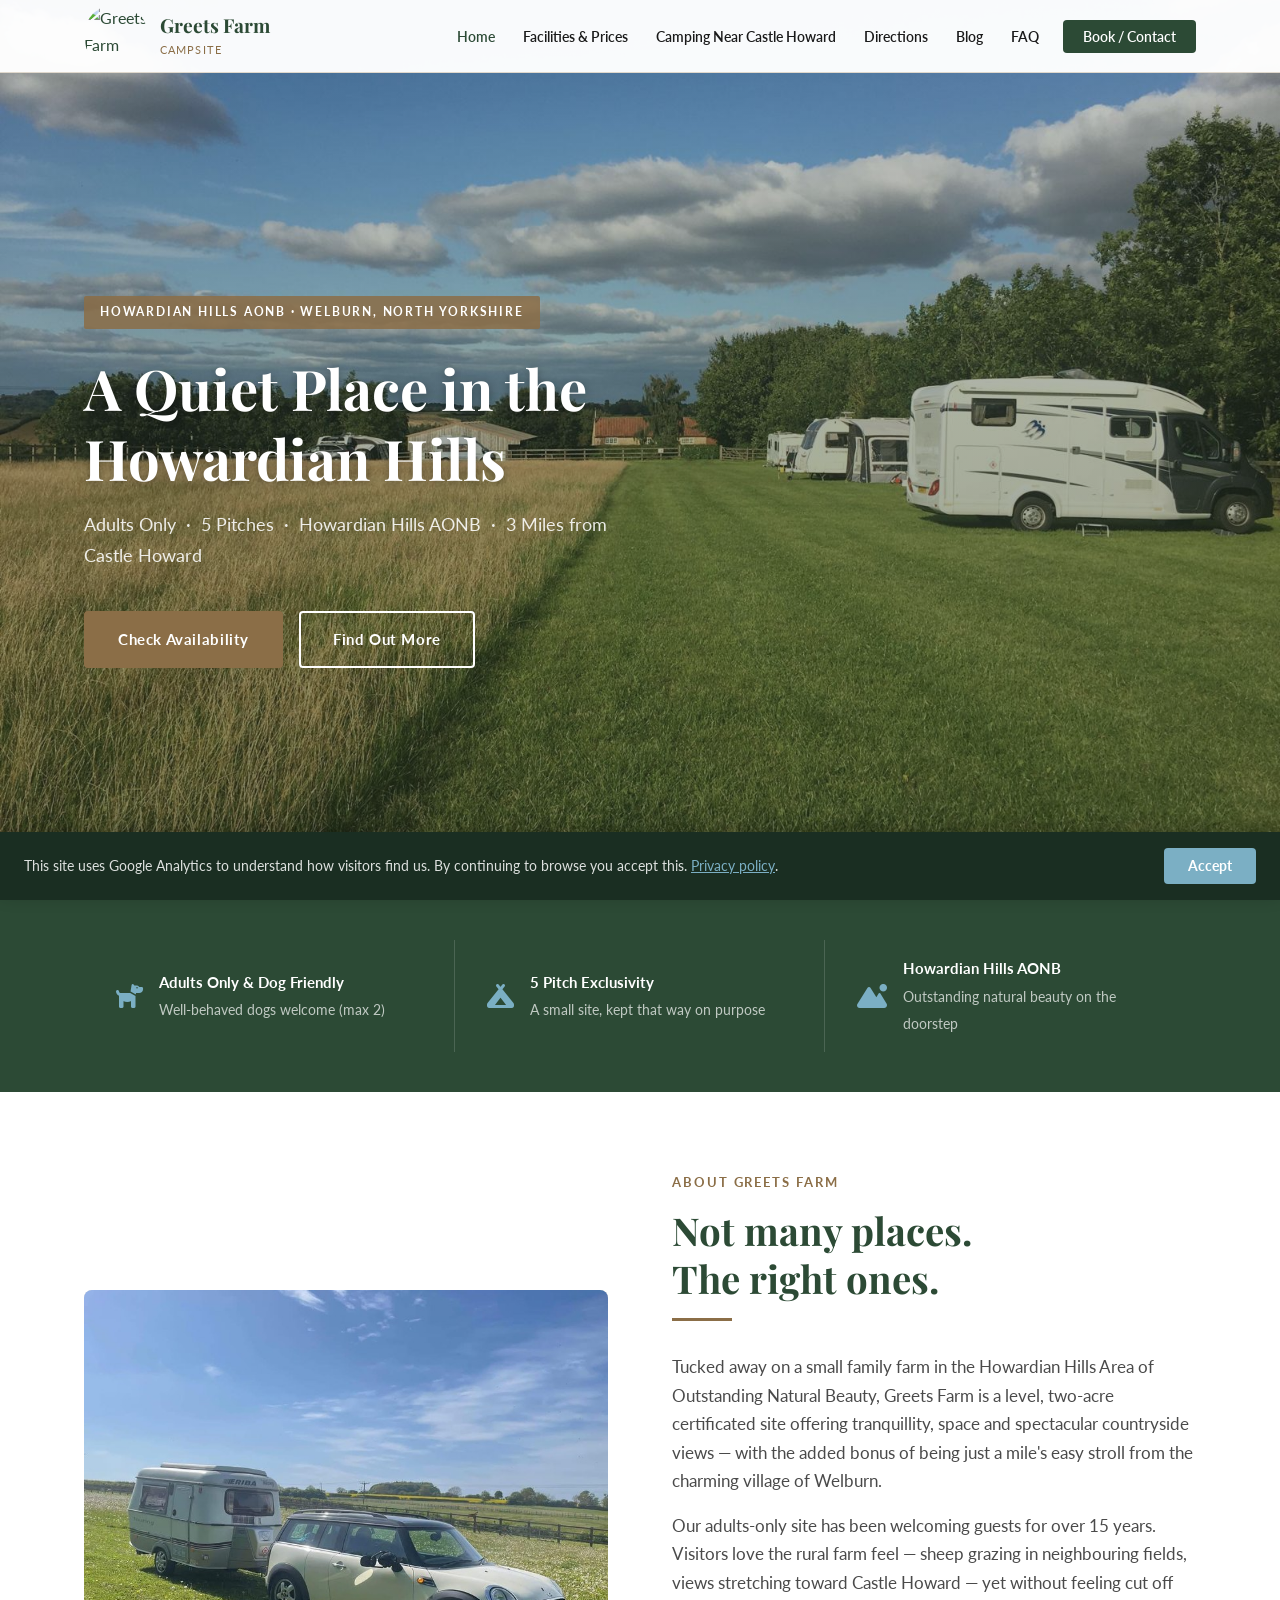
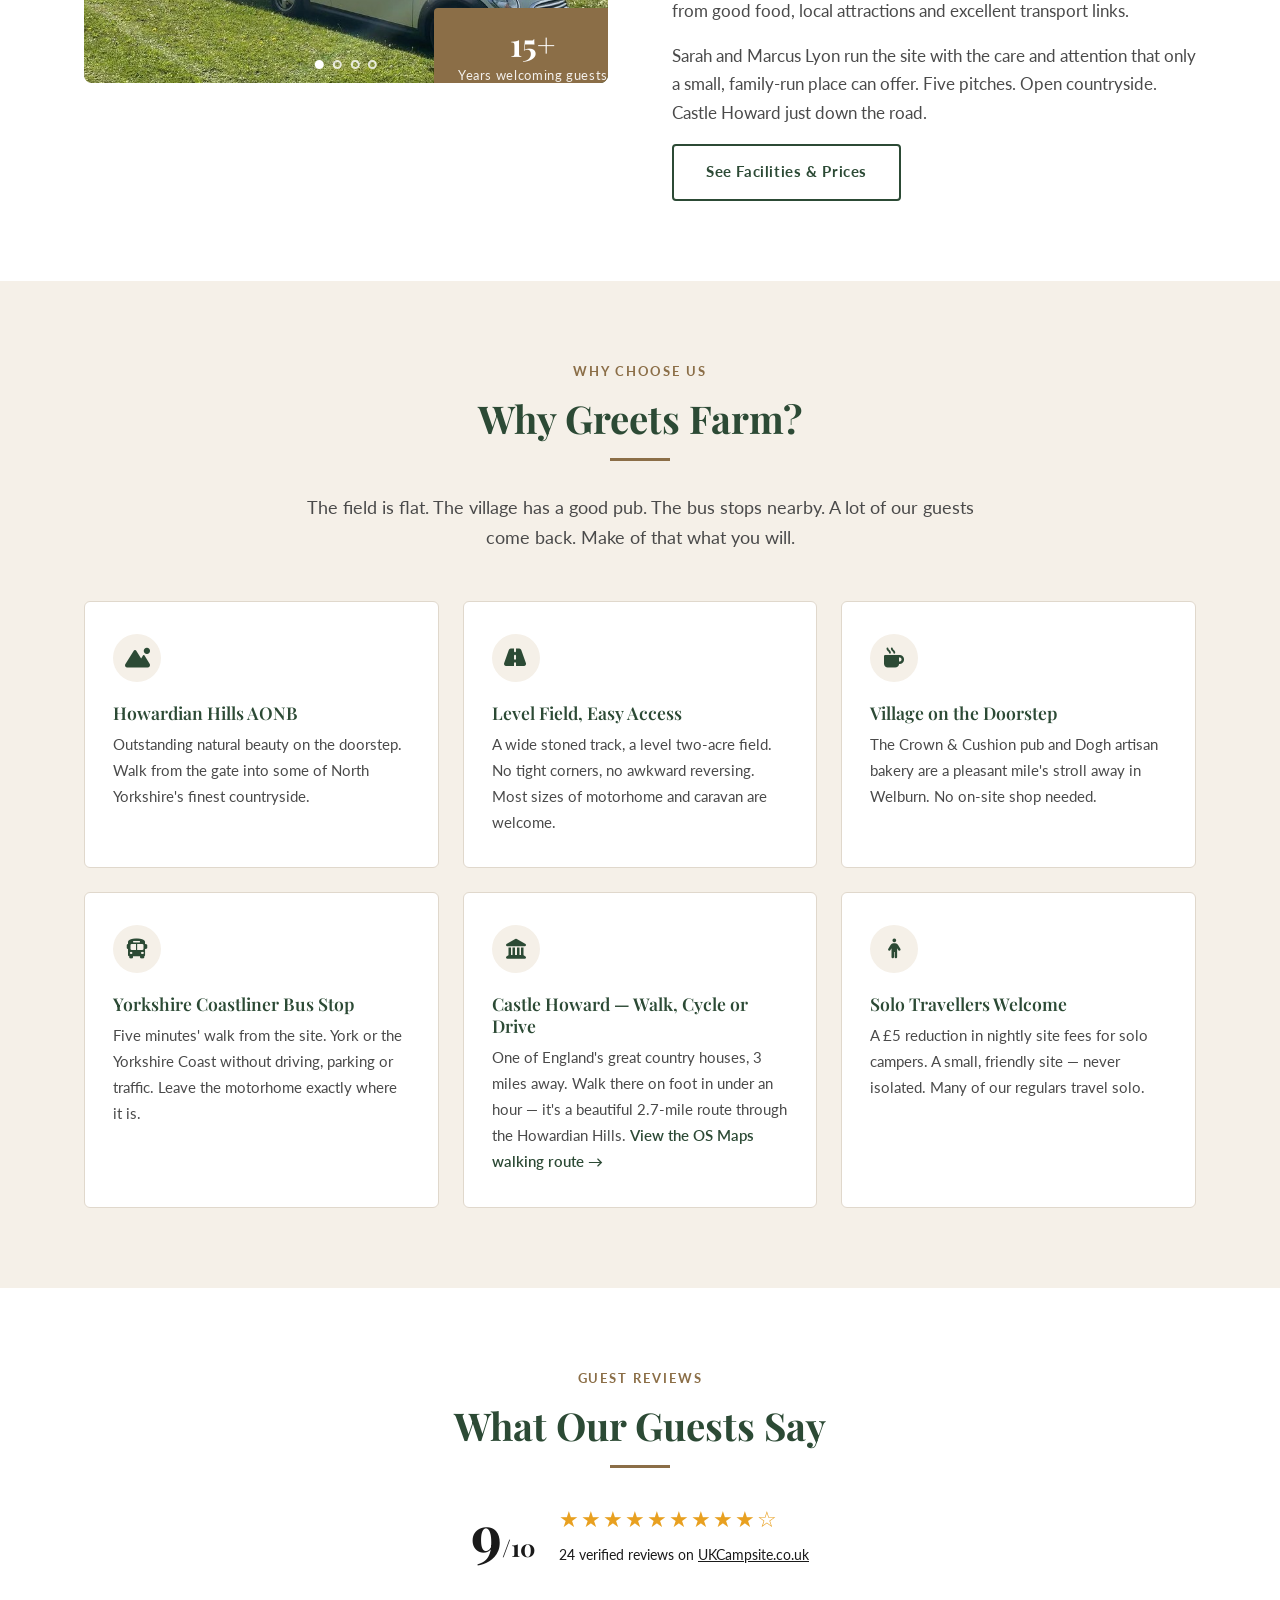
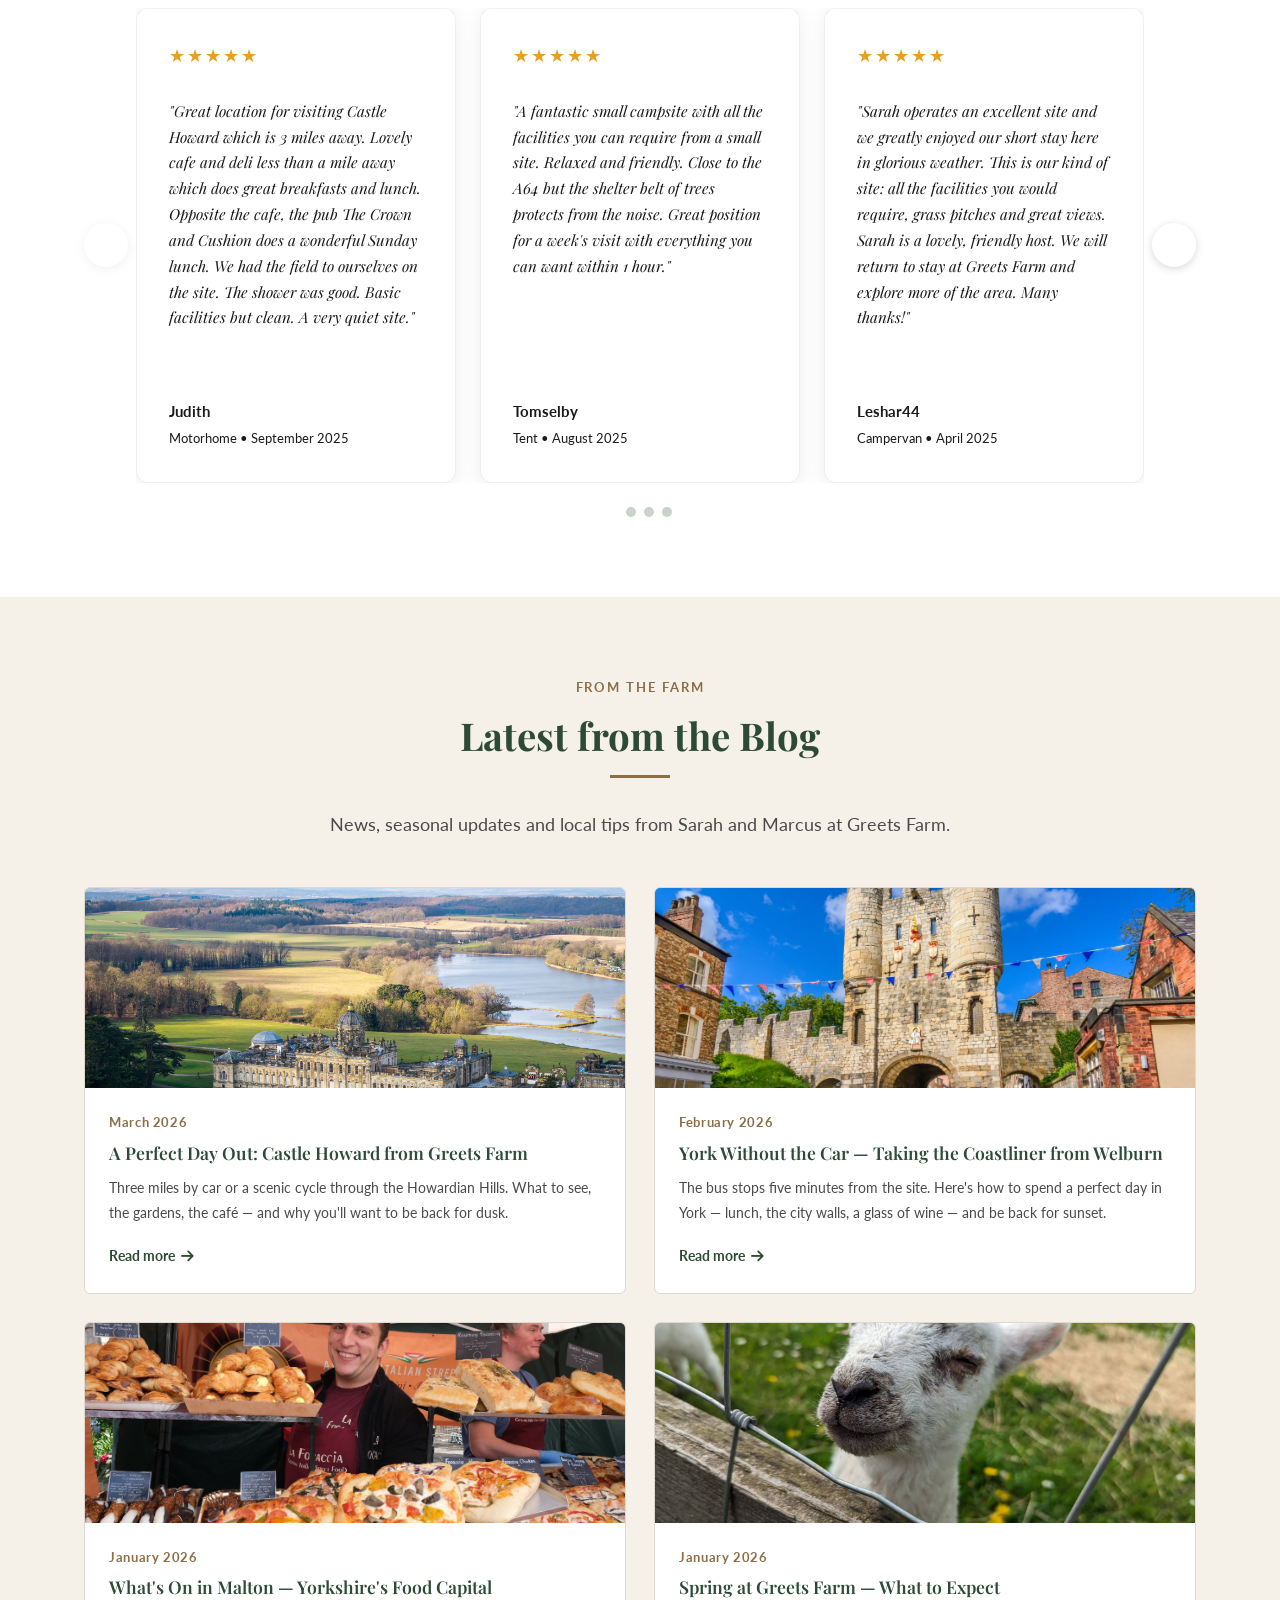
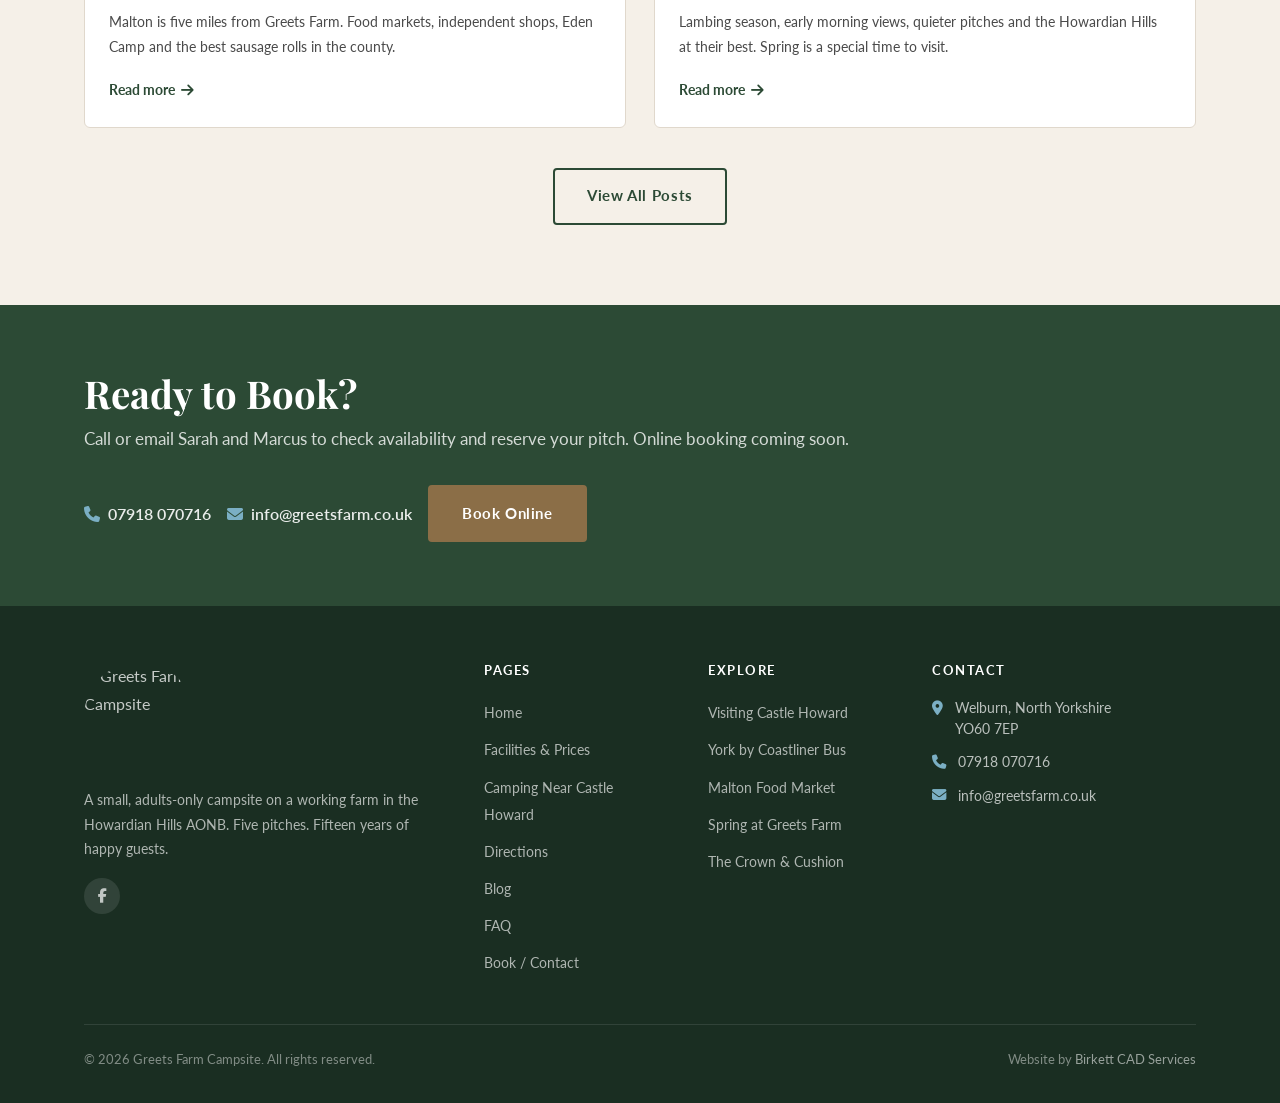
==== commit e29f4358: "Replace static reviews with horizontal carousel using 10 real UK Campsite reviews" ====
--- a/index.html
+++ b/index.html
@@ -274,26 +274,95 @@
           <h2 id="reviews-heading">What Our Guests Say</h2>
           <div class="divider divider--center"></div>
         </div>
-        <div class="testimonials-grid">
-          <div class="testimonial-card">
-            <div class="testimonial-stars" aria-label="5 stars">★★★★★</div>
-            <blockquote>"Exactly what we were looking for — peaceful, well-kept and beautifully situated. The views from the pitch at dusk were something else. We'll be back."</blockquote>
-            <div class="testimonial-author">Margaret &amp; David T.</div>
-            <div class="testimonial-detail">Repeat visitors, motorhome</div>
-          </div>
-          <div class="testimonial-card">
-            <div class="testimonial-stars" aria-label="5 stars">★★★★★</div>
-            <blockquote>"As a solo female motorhomer, I can't recommend Greets Farm highly enough. The field is genuinely flat — no stress arriving or leaving. The Crown &amp; Cushion is a ten-minute stroll and the Coastliner bus to York is five minutes' walk. I used it twice in three days. Perfect."</blockquote>
-            <div class="testimonial-author">Julie H.</div>
-            <div class="testimonial-detail">Solo motorhomer, third visit</div>
-          </div>
-          <div class="testimonial-card">
-            <div class="testimonial-stars" aria-label="5 stars">★★★★★</div>
-            <blockquote>"Castle Howard is just up the road, Malton is a short drive, and the site itself is wonderfully quiet. Sarah and Marcus are the best kind of hosts — helpful without hovering. A proper gem."</blockquote>
-            <div class="testimonial-author">Robert &amp; Anne P.</div>
-            <div class="testimonial-detail">Caravan tourers, North Yorkshire</div>
-          </div>
-        </div>
+        <!-- Rating summary bar -->
+        <div class="reviews-summary">
+          <div class="reviews-score">9<span>/10</span></div>
+          <div class="reviews-meta">
+            <div class="reviews-stars" aria-label="9 out of 10">★★★★★★★★★☆</div>
+            <div class="reviews-count">24 verified reviews on <a href="https://www.ukcampsite.co.uk/sites/reviews.asp?revid=12803" target="_blank" rel="noopener">UKCampsite.co.uk</a></div>
+          </div>
+        </div>
+
+        <!-- Carousel wrapper -->
+        <div class="reviews-carousel-wrap">
+          <button class="carousel-btn carousel-btn--prev" aria-label="Previous review">&#8249;</button>
+          <div class="reviews-carousel" id="reviewsCarousel">
+
+            <div class="testimonial-card">
+              <div class="testimonial-stars" aria-label="5 stars">★★★★★</div>
+              <blockquote>"Great location for visiting Castle Howard which is 3 miles away. Lovely cafe and deli less than a mile away which does great breakfasts and lunch. Opposite the cafe, the pub The Crown and Cushion does a wonderful Sunday lunch. We had the field to ourselves on the site. The shower was good. Basic facilities but clean. A very quiet site."</blockquote>
+              <div class="testimonial-author">Judith</div>
+              <div class="testimonial-detail">Motorhome &bull; September 2025</div>
+            </div>
+
+            <div class="testimonial-card">
+              <div class="testimonial-stars" aria-label="5 stars">★★★★★</div>
+              <blockquote>"A fantastic small campsite with all the facilities you can require from a small site. Relaxed and friendly. Close to the A64 but the shelter belt of trees protects from the noise. Great position for a week's visit with everything you can want within 1 hour."</blockquote>
+              <div class="testimonial-author">Tomselby</div>
+              <div class="testimonial-detail">Tent &bull; August 2025</div>
+            </div>
+
+            <div class="testimonial-card">
+              <div class="testimonial-stars" aria-label="5 stars">★★★★★</div>
+              <blockquote>"Sarah operates an excellent site and we greatly enjoyed our short stay here in glorious weather. This is our kind of site: all the facilities you would require, grass pitches and great views. Sarah is a lovely, friendly host. We will return to stay at Greets Farm and explore more of the area. Many thanks!"</blockquote>
+              <div class="testimonial-author">Leshar44</div>
+              <div class="testimonial-detail">Campervan &bull; April 2025</div>
+            </div>
+
+            <div class="testimonial-card">
+              <div class="testimonial-stars" aria-label="5 stars">★★★★★</div>
+              <blockquote>"We really enjoyed our stay at Greets Farm. Very quiet and relaxing site, super friendly hosts. Only a short walk to the village where there is a dog friendly cafe / shop and local pub where the food was lovely."</blockquote>
+              <div class="testimonial-author">Sharon</div>
+              <div class="testimonial-detail">Motorhome &bull; March 2024</div>
+            </div>
+
+            <div class="testimonial-card">
+              <div class="testimonial-stars" aria-label="5 stars">★★★★★</div>
+              <blockquote>"What a lovely campsite, very peaceful and tranquil with great views over the Howardian Hills. Very clean facilities. The owners were very friendly and welcoming and helped us out when we had a flat battery. The village is only a 15 minute walk away with a friendly pub with good food and a bakery/deli. We would recommend this site to others and we will hopefully be returning ourselves."</blockquote>
+              <div class="testimonial-author">Helade</div>
+              <div class="testimonial-detail">Campervan &bull; September 2023</div>
+            </div>
+
+            <div class="testimonial-card">
+              <div class="testimonial-stars" aria-label="5 stars">★★★★★</div>
+              <blockquote>"Lovely site with basic but clean facilities. Great views across Castle Howard. Adults only, very peaceful and quiet. Field is on a slight slope depending on where you pitch but plenty of space. Great little bakery a mile or so in the village."</blockquote>
+              <div class="testimonial-author">Laurac</div>
+              <div class="testimonial-detail">Campervan &bull; August 2023</div>
+            </div>
+
+            <div class="testimonial-card">
+              <div class="testimonial-stars" aria-label="5 stars">★★★★★</div>
+              <blockquote>"Lovely peaceful site with basic but clean facilities. Sarah was very welcoming. Within reach of many attractions and excellent eating places but felt like we were in the middle of the countryside. So relaxing, sitting out listening to the birdsong and also seeing the beautiful night skies complete with full moon — without any streetlight glare."</blockquote>
+              <div class="testimonial-author">Irene Thomson</div>
+              <div class="testimonial-detail">Campervan &bull; June 2023</div>
+            </div>
+
+            <div class="testimonial-card">
+              <div class="testimonial-stars" aria-label="5 stars">★★★★★</div>
+              <blockquote>"This is a lovely site, extremely quiet and tranquil. Clean facilities and level pitches. Reasonably priced and easy to find. Good location for many of the area's attractions."</blockquote>
+              <div class="testimonial-author">Sweeneysue</div>
+              <div class="testimonial-detail">Campervan &bull; June 2023</div>
+            </div>
+
+            <div class="testimonial-card">
+              <div class="testimonial-stars" aria-label="5 stars">★★★★★</div>
+              <blockquote>"Wonderful place to relax and enjoy the countryside. The site was clean and the facilities were good. The site is near to Castle Howard, Malton, Pickering so good for visiting. The local village pub was warm and welcoming and the Sunday roast was outstanding. Beautiful place to stay and relax."</blockquote>
+              <div class="testimonial-author">Lorrainej40</div>
+              <div class="testimonial-detail">Touring Caravan &bull; May 2023</div>
+            </div>
+
+            <div class="testimonial-card">
+              <div class="testimonial-stars" aria-label="5 stars">★★★★★</div>
+              <blockquote>"What a truly charming place. We had such a relaxing time here. If you are happy in a field, with a basic shower and a couple of toilets, but away from everything, just the very friendly sheep, lambs and horses, then this is the place for you. Sarah could not have been friendlier and more accommodating. We loved our time here. Thank you. Eve and Vince"</blockquote>
+              <div class="testimonial-author">Eve A</div>
+              <div class="testimonial-detail">Campervan &bull; May 2023</div>
+            </div>
+
+          </div><!-- /.reviews-carousel -->
+          <button class="carousel-btn carousel-btn--next" aria-label="Next review">&#8250;</button>
+        </div><!-- /.reviews-carousel-wrap -->
+
+        <div class="carousel-dots" id="reviewsDots" role="tablist" aria-label="Review navigation"></div>
       </div>
     </section>
 
--- a/css/styles.css
+++ b/css/styles.css
@@ -758,8 +758,8 @@
 }
 
 .footer-brand img {
-  width: 64px;
-  height: 64px;
+  width: 110px;
+  height: 110px;
   object-fit: contain;
   border-radius: 50%;
   margin-bottom: 1rem;
@@ -1899,3 +1899,162 @@
 .about-dot:hover {
   background: rgba(255,255,255,0.55);
 }
+
+/* ── Reviews Carousel ─────────────────────────────────────────── */
+.reviews-summary {
+  display: flex;
+  align-items: center;
+  justify-content: center;
+  gap: 1.5rem;
+  margin-bottom: 2.5rem;
+  flex-wrap: wrap;
+}
+.reviews-score {
+  font-family: 'Playfair Display', serif;
+  font-size: 3.5rem;
+  font-weight: 700;
+  color: var(--green-dark);
+  line-height: 1;
+}
+.reviews-score span {
+  font-size: 1.5rem;
+  color: var(--earth);
+}
+.reviews-meta {
+  display: flex;
+  flex-direction: column;
+  gap: 0.3rem;
+}
+.reviews-stars {
+  font-size: 1.4rem;
+  color: #e8a020;
+  letter-spacing: 2px;
+}
+.reviews-count {
+  font-size: 0.9rem;
+  color: var(--text-muted);
+}
+.reviews-count a {
+  color: var(--green-dark);
+  text-decoration: underline;
+}
+
+.reviews-carousel-wrap {
+  position: relative;
+  display: flex;
+  align-items: center;
+  gap: 0.5rem;
+}
+
+.reviews-carousel {
+  display: flex;
+  gap: 1.5rem;
+  overflow: hidden;
+  scroll-behavior: smooth;
+  flex: 1;
+}
+
+/* Show 3 cards on desktop, snap to each */
+.reviews-carousel .testimonial-card {
+  flex: 0 0 calc(33.333% - 1rem);
+  min-width: 0;
+  display: flex;
+  flex-direction: column;
+  background: #fff;
+  border-radius: 12px;
+  padding: 2rem;
+  box-shadow: 0 4px 20px rgba(0,0,0,0.08);
+  border: 1px solid rgba(44,74,53,0.08);
+  transition: transform 0.3s ease, box-shadow 0.3s ease;
+}
+.reviews-carousel .testimonial-card:hover {
+  transform: translateY(-4px);
+  box-shadow: 0 8px 30px rgba(0,0,0,0.13);
+}
+.reviews-carousel .testimonial-card blockquote {
+  font-size: 0.95rem;
+  line-height: 1.7;
+  color: var(--text-dark);
+  font-style: italic;
+  flex: 1;
+  margin: 0.75rem 0 1rem;
+}
+.reviews-carousel .testimonial-stars {
+  font-size: 1.1rem;
+  color: #e8a020;
+  letter-spacing: 2px;
+}
+.reviews-carousel .testimonial-author {
+  font-weight: 700;
+  font-size: 0.95rem;
+  color: var(--green-dark);
+}
+.reviews-carousel .testimonial-detail {
+  font-size: 0.8rem;
+  color: var(--text-muted);
+  margin-top: 0.2rem;
+}
+
+.carousel-btn {
+  background: var(--green-dark);
+  color: #fff;
+  border: none;
+  border-radius: 50%;
+  width: 44px;
+  height: 44px;
+  font-size: 1.8rem;
+  line-height: 1;
+  cursor: pointer;
+  flex-shrink: 0;
+  display: flex;
+  align-items: center;
+  justify-content: center;
+  transition: background 0.2s ease, transform 0.2s ease;
+  box-shadow: 0 2px 8px rgba(0,0,0,0.15);
+}
+.carousel-btn:hover {
+  background: var(--earth);
+  transform: scale(1.08);
+}
+.carousel-btn:disabled {
+  opacity: 0.35;
+  cursor: default;
+  transform: none;
+}
+
+.carousel-dots {
+  display: flex;
+  justify-content: center;
+  gap: 8px;
+  margin-top: 1.5rem;
+}
+.carousel-dot {
+  width: 10px;
+  height: 10px;
+  border-radius: 50%;
+  background: rgba(44,74,53,0.25);
+  border: none;
+  cursor: pointer;
+  padding: 0;
+  transition: background 0.2s ease, transform 0.2s ease;
+}
+.carousel-dot.active {
+  background: var(--green-dark);
+  transform: scale(1.3);
+}
+
+@media (max-width: 900px) {
+  .reviews-carousel .testimonial-card {
+    flex: 0 0 calc(50% - 0.75rem);
+  }
+}
+@media (max-width: 600px) {
+  .reviews-carousel .testimonial-card {
+    flex: 0 0 calc(100% - 0rem);
+  }
+  .carousel-btn {
+    width: 36px;
+    height: 36px;
+    font-size: 1.4rem;
+  }
+}
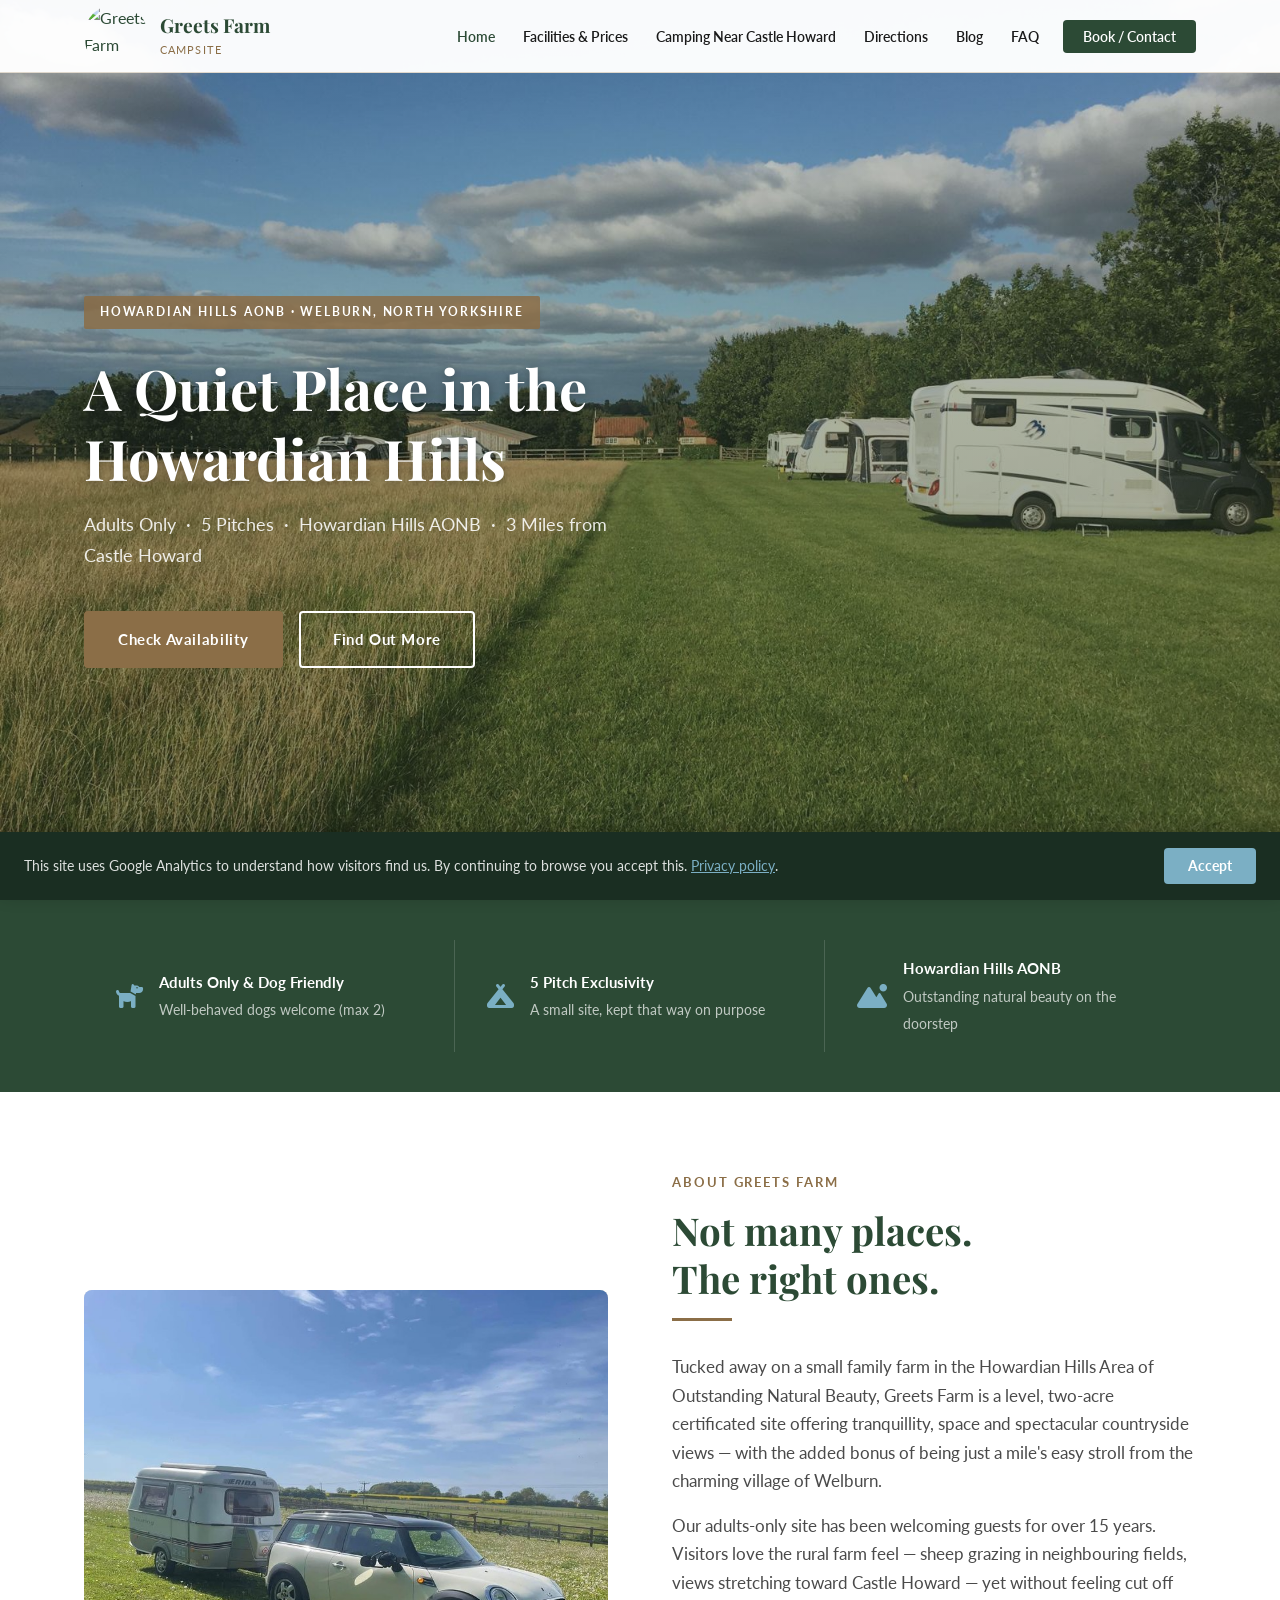
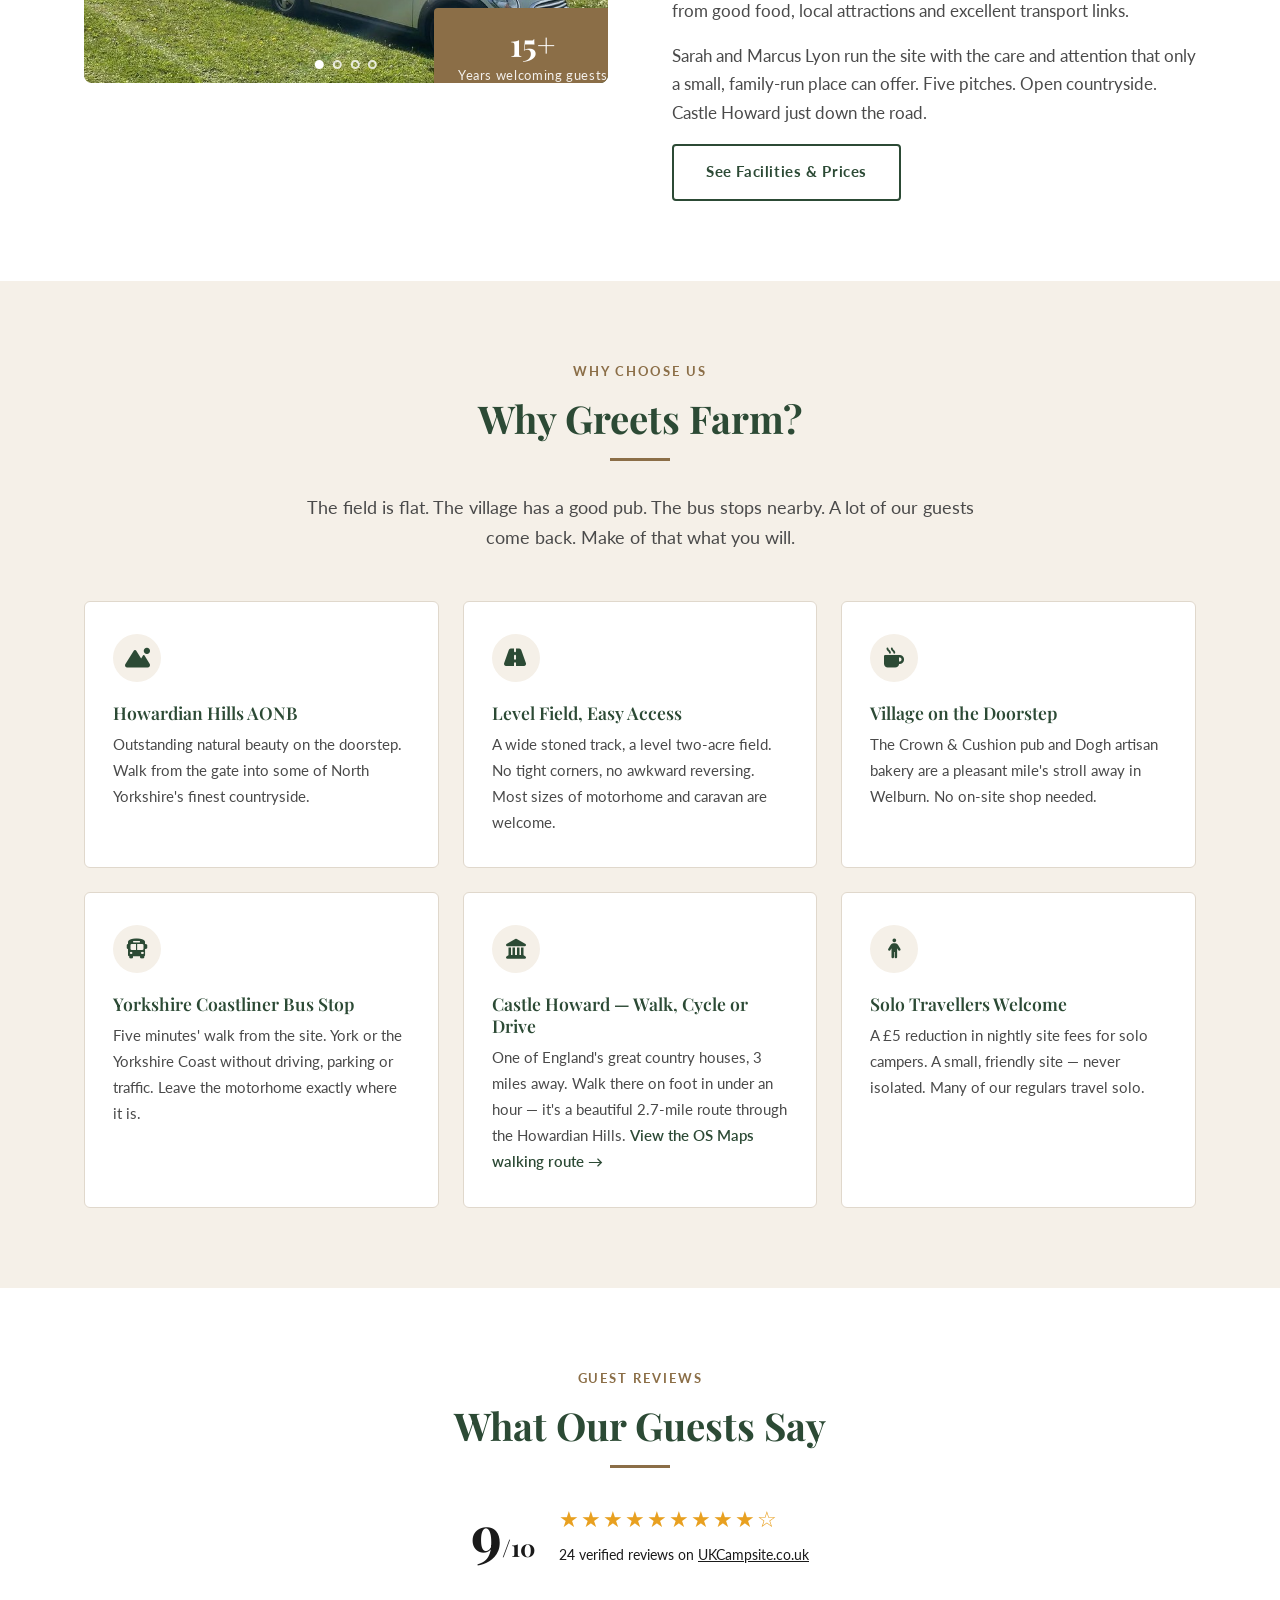
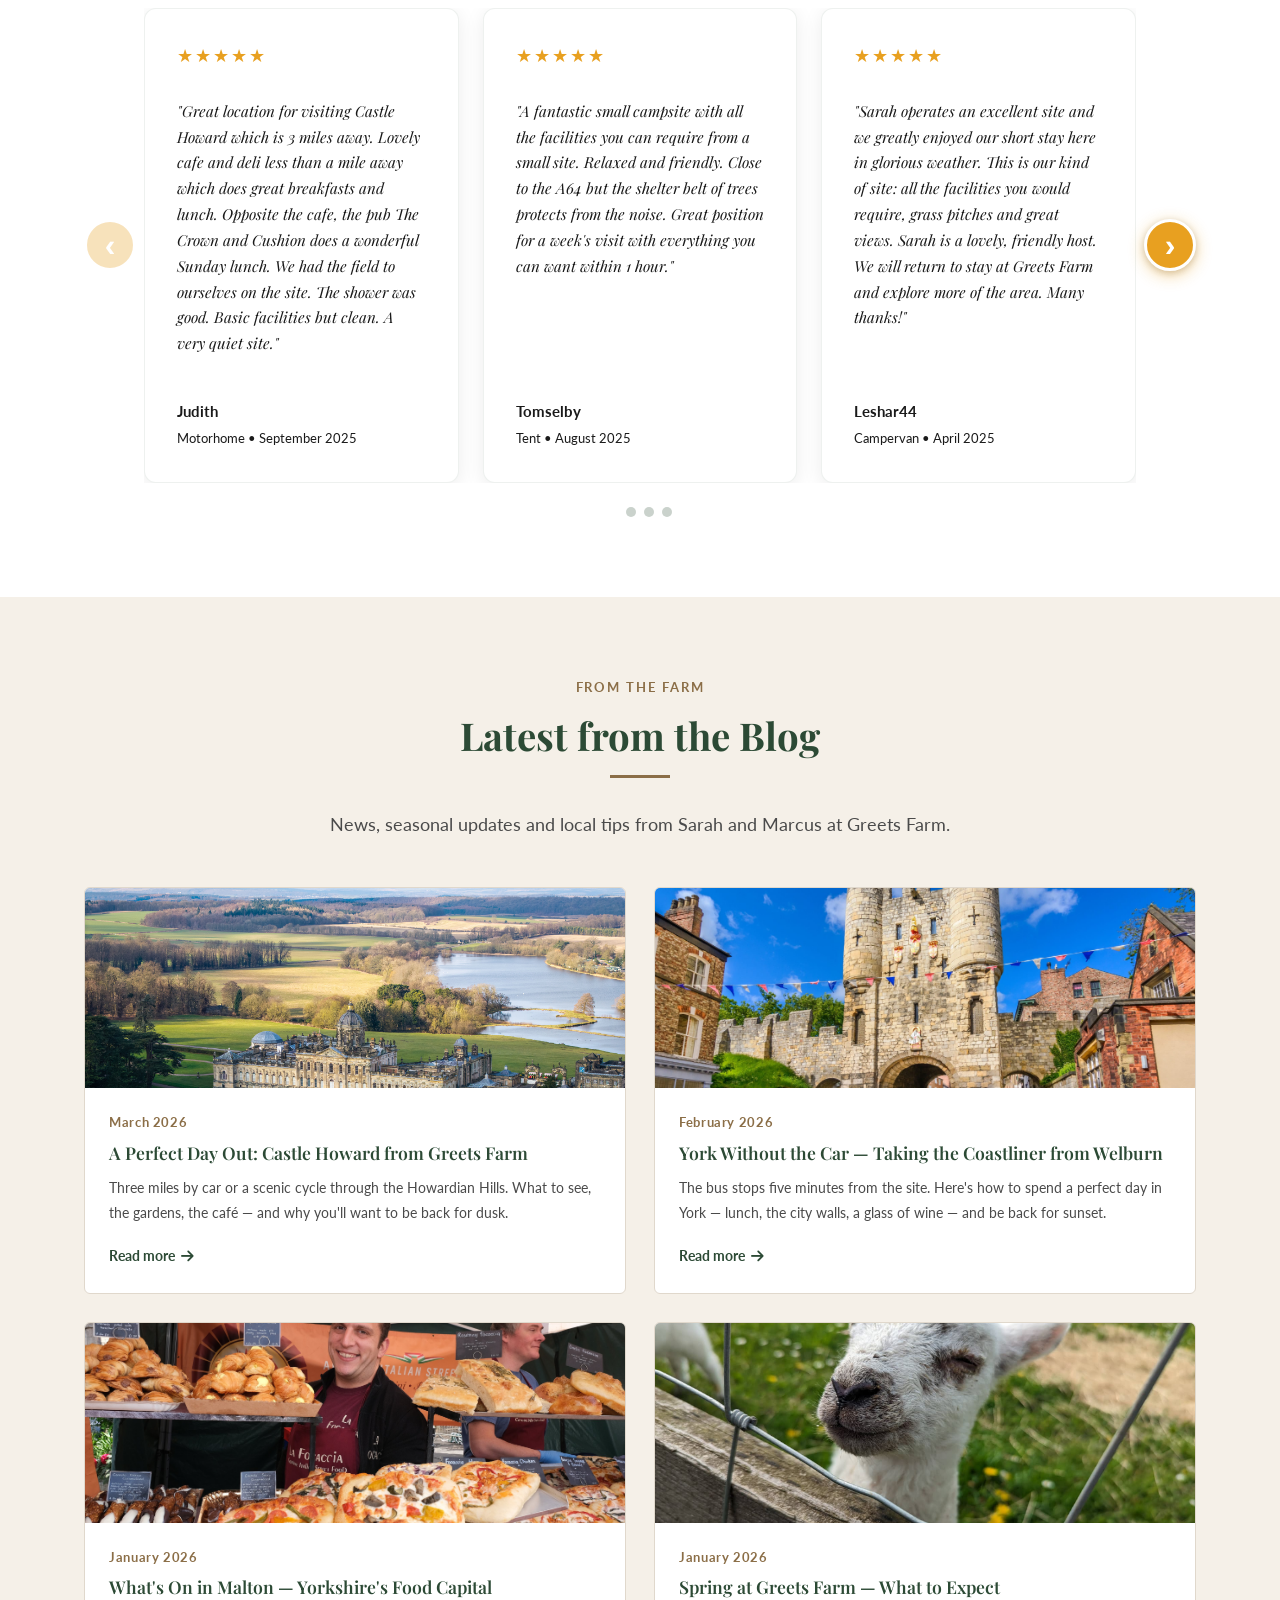
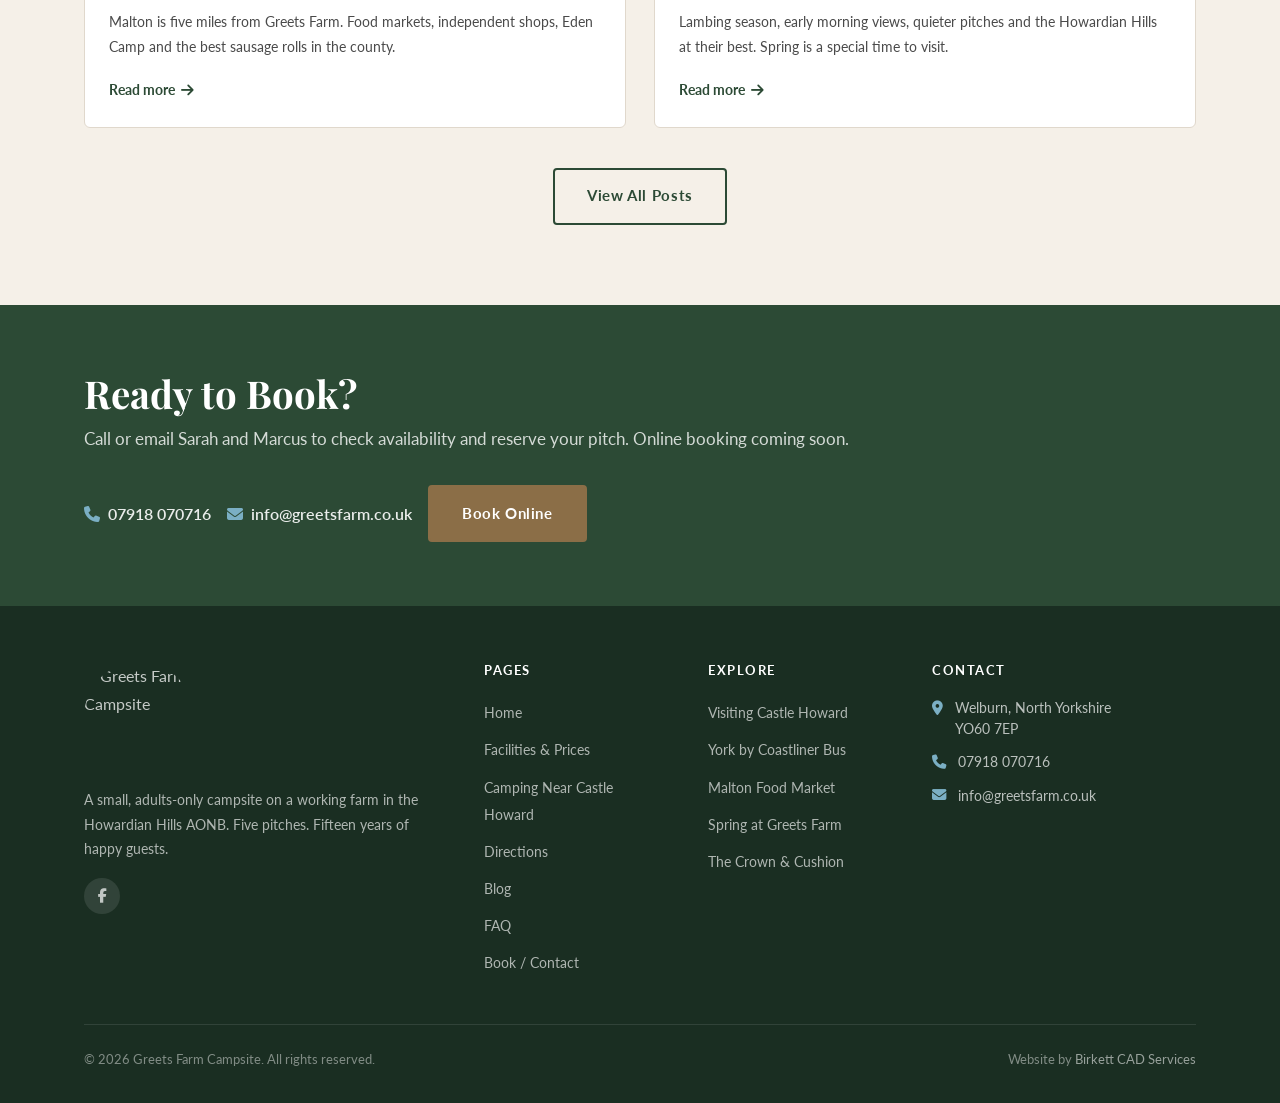
==== commit 5c9e5623: "Fix og:image tags to use live GitHub Pages URL so social sharing shows preview photos" ====
--- a/index.html
+++ b/index.html
@@ -13,7 +13,8 @@
   <meta property="og:type" content="website">
   <meta property="og:title" content="Greets Farm Campsite | Adults Only Camping Near Castle Howard">
   <meta property="og:description" content="Adults-only campsite in the Howardian Hills AONB, 3 miles from Castle Howard. 5 pitches, level field, village pub on the doorstep.">
-  <meta property="og:image" content="https://www.greetsfarm.co.uk/images/hero-howardian-hills.jpg">
+  <meta name="twitter:card" content="summary_large_image" />
+  <meta property="og:image" content="https://birkatron.github.io/greets-farm-campsite-website/images/site-sunset-guests.jpg">
   <meta property="og:url" content="https://www.greetsfarm.co.uk/">
   <meta property="og:locale" content="en_GB">
   <meta property="og:site_name" content="Greets Farm Campsite">
--- a/css/styles.css
+++ b/css/styles.css
@@ -1996,30 +1996,33 @@
 }
 
 .carousel-btn {
-  background: var(--green-dark);
-  color: #fff;
-  border: none;
+  background: #e8a020;
+  color: #fff;
+  border: 3px solid #fff;
   border-radius: 50%;
-  width: 44px;
-  height: 44px;
-  font-size: 1.8rem;
+  width: 52px;
+  height: 52px;
+  font-size: 2rem;
+  font-weight: 700;
   line-height: 1;
   cursor: pointer;
   flex-shrink: 0;
   display: flex;
   align-items: center;
   justify-content: center;
-  transition: background 0.2s ease, transform 0.2s ease;
-  box-shadow: 0 2px 8px rgba(0,0,0,0.15);
+  transition: background 0.2s ease, transform 0.2s ease, box-shadow 0.2s ease;
+  box-shadow: 0 4px 16px rgba(232,160,32,0.45), 0 2px 6px rgba(0,0,0,0.18);
 }
 .carousel-btn:hover {
-  background: var(--earth);
-  transform: scale(1.08);
+  background: var(--green-dark);
+  box-shadow: 0 6px 20px rgba(44,74,53,0.4), 0 2px 6px rgba(0,0,0,0.18);
+  transform: scale(1.1);
 }
 .carousel-btn:disabled {
-  opacity: 0.35;
+  opacity: 0.3;
   cursor: default;
   transform: none;
+  box-shadow: none;
 }
 
 .carousel-dots {
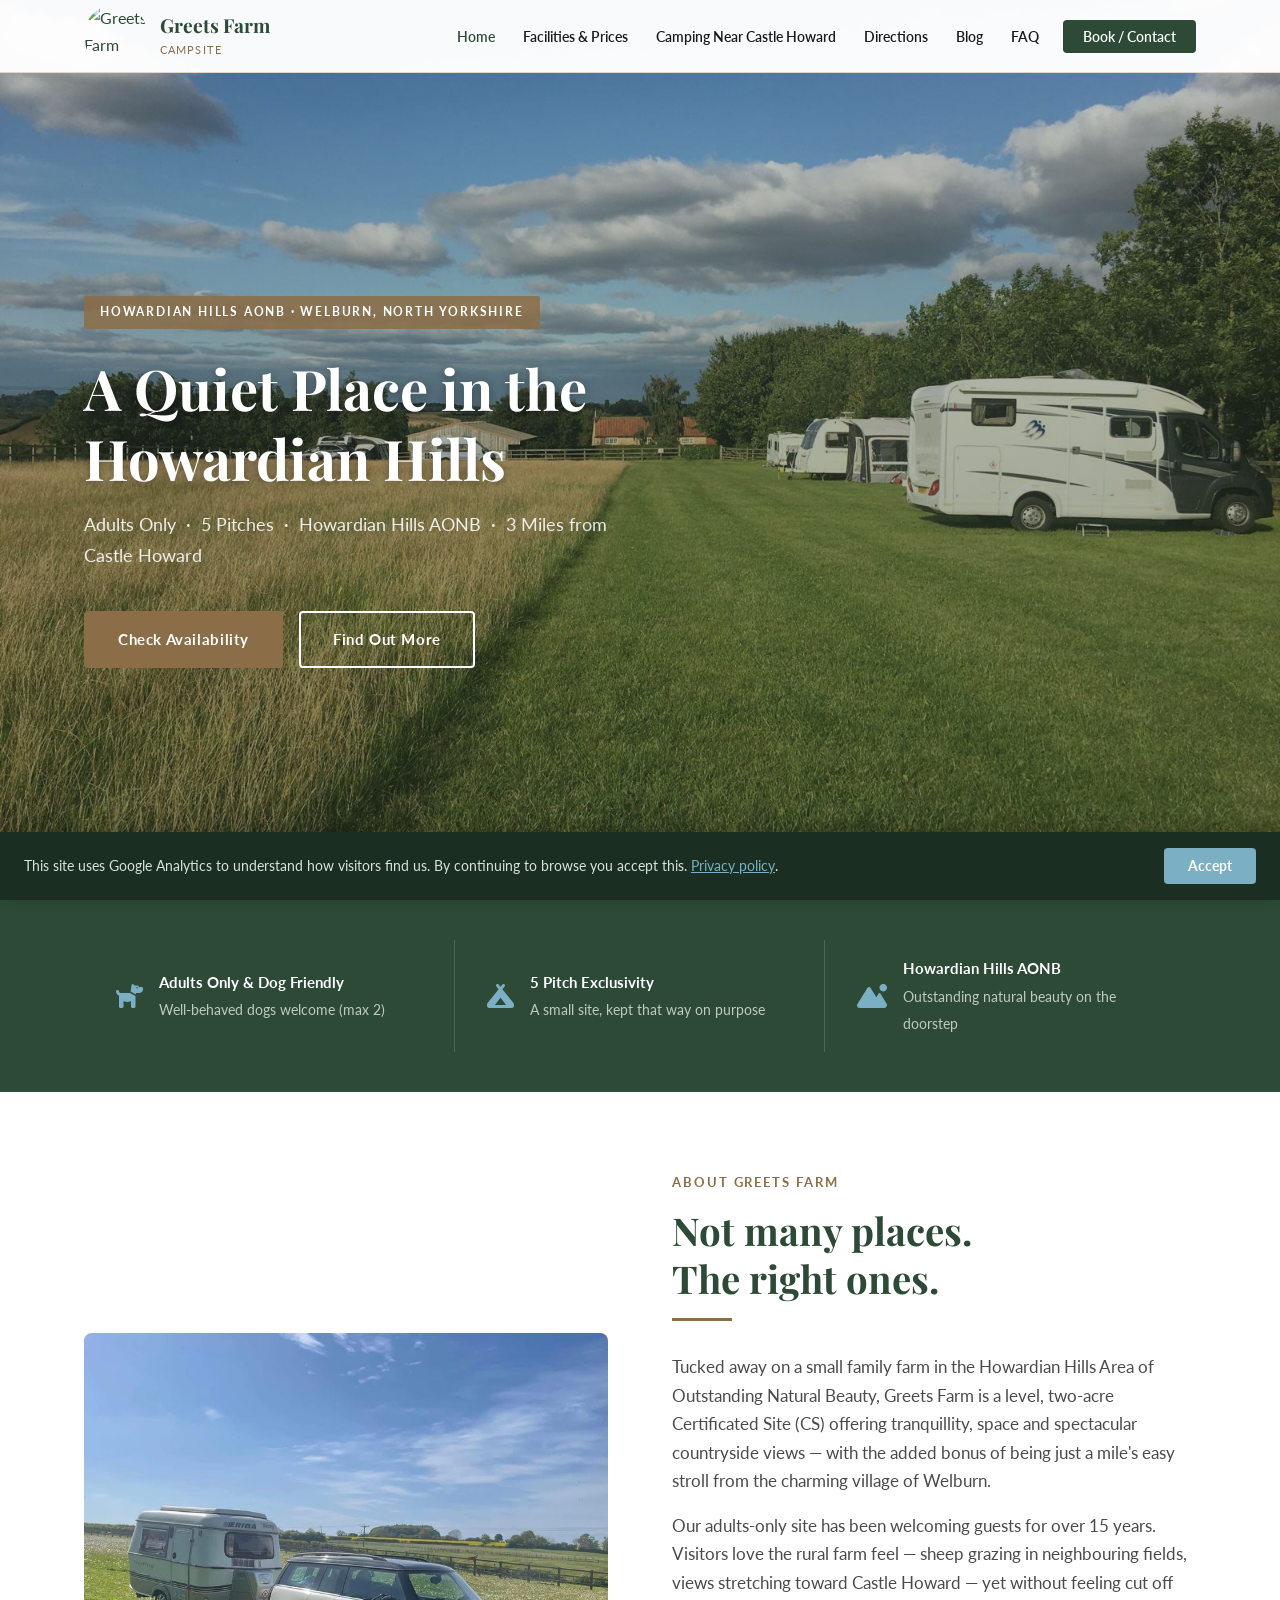
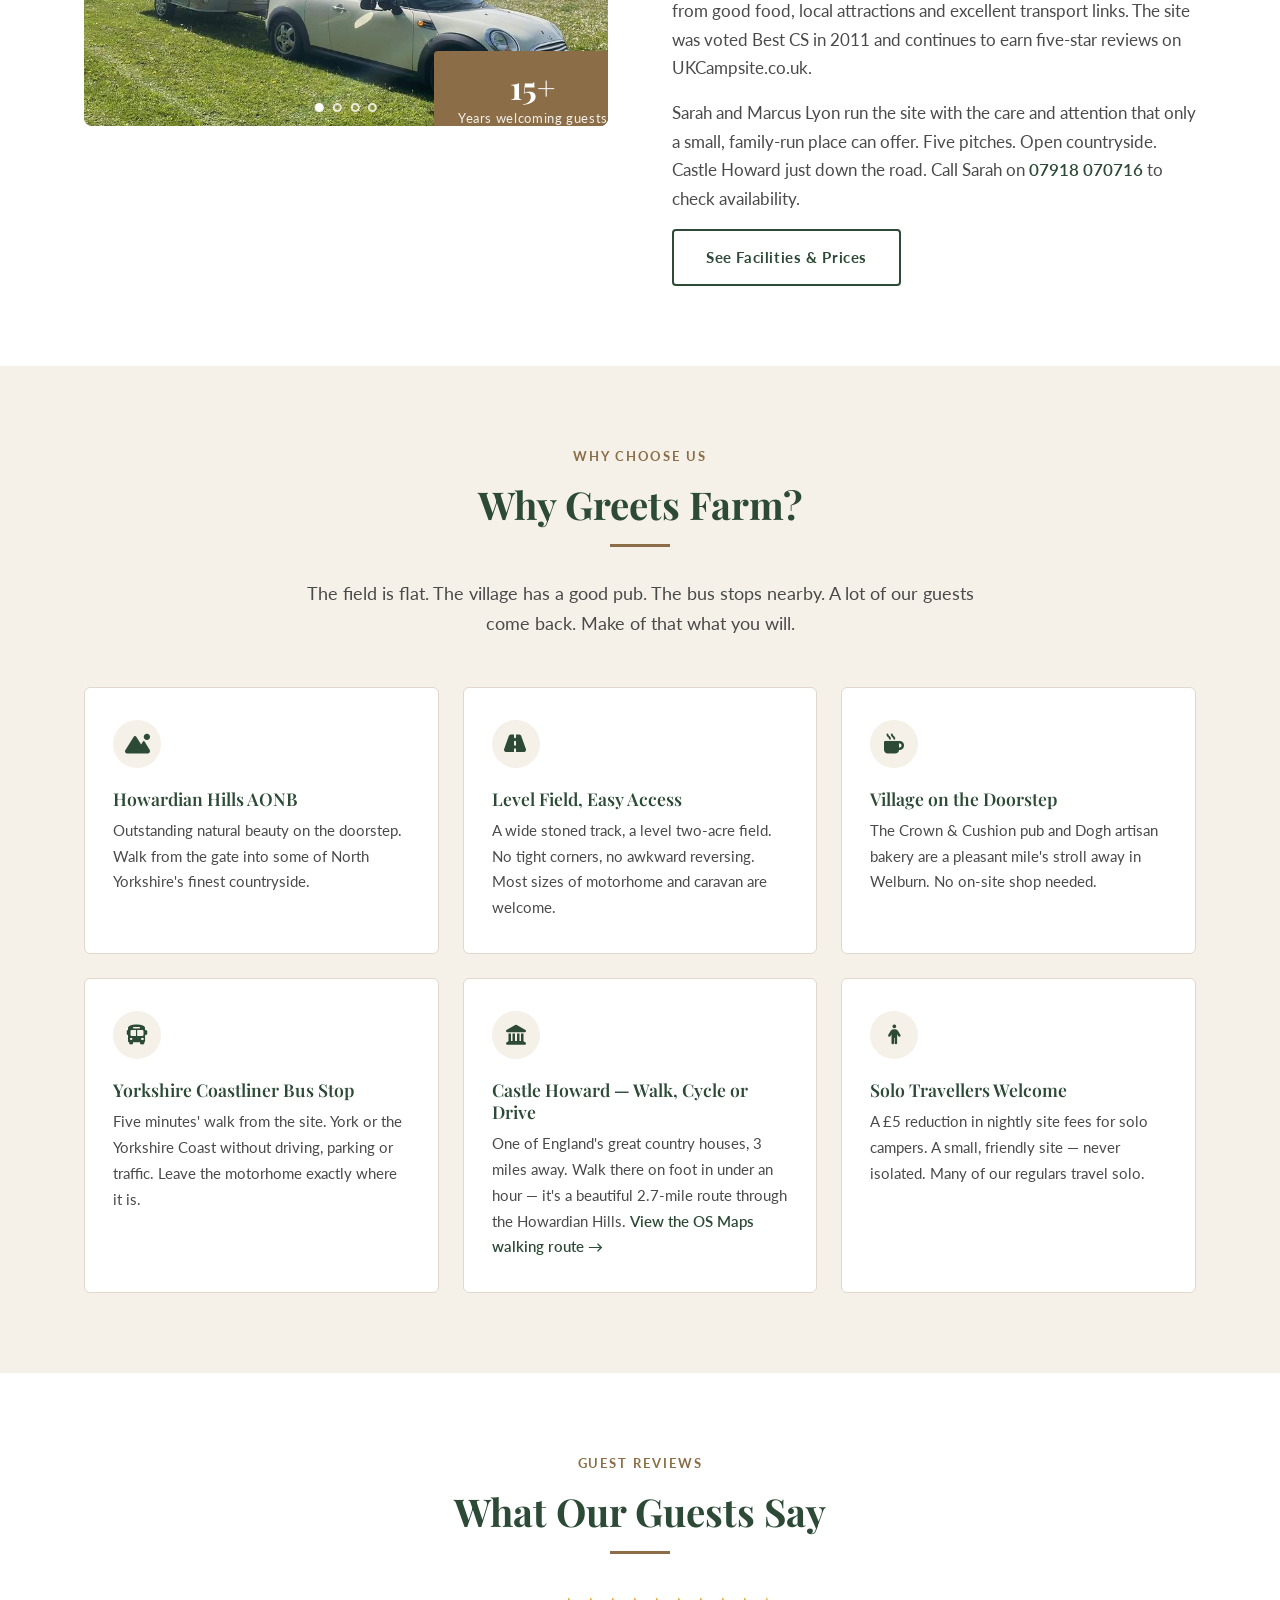
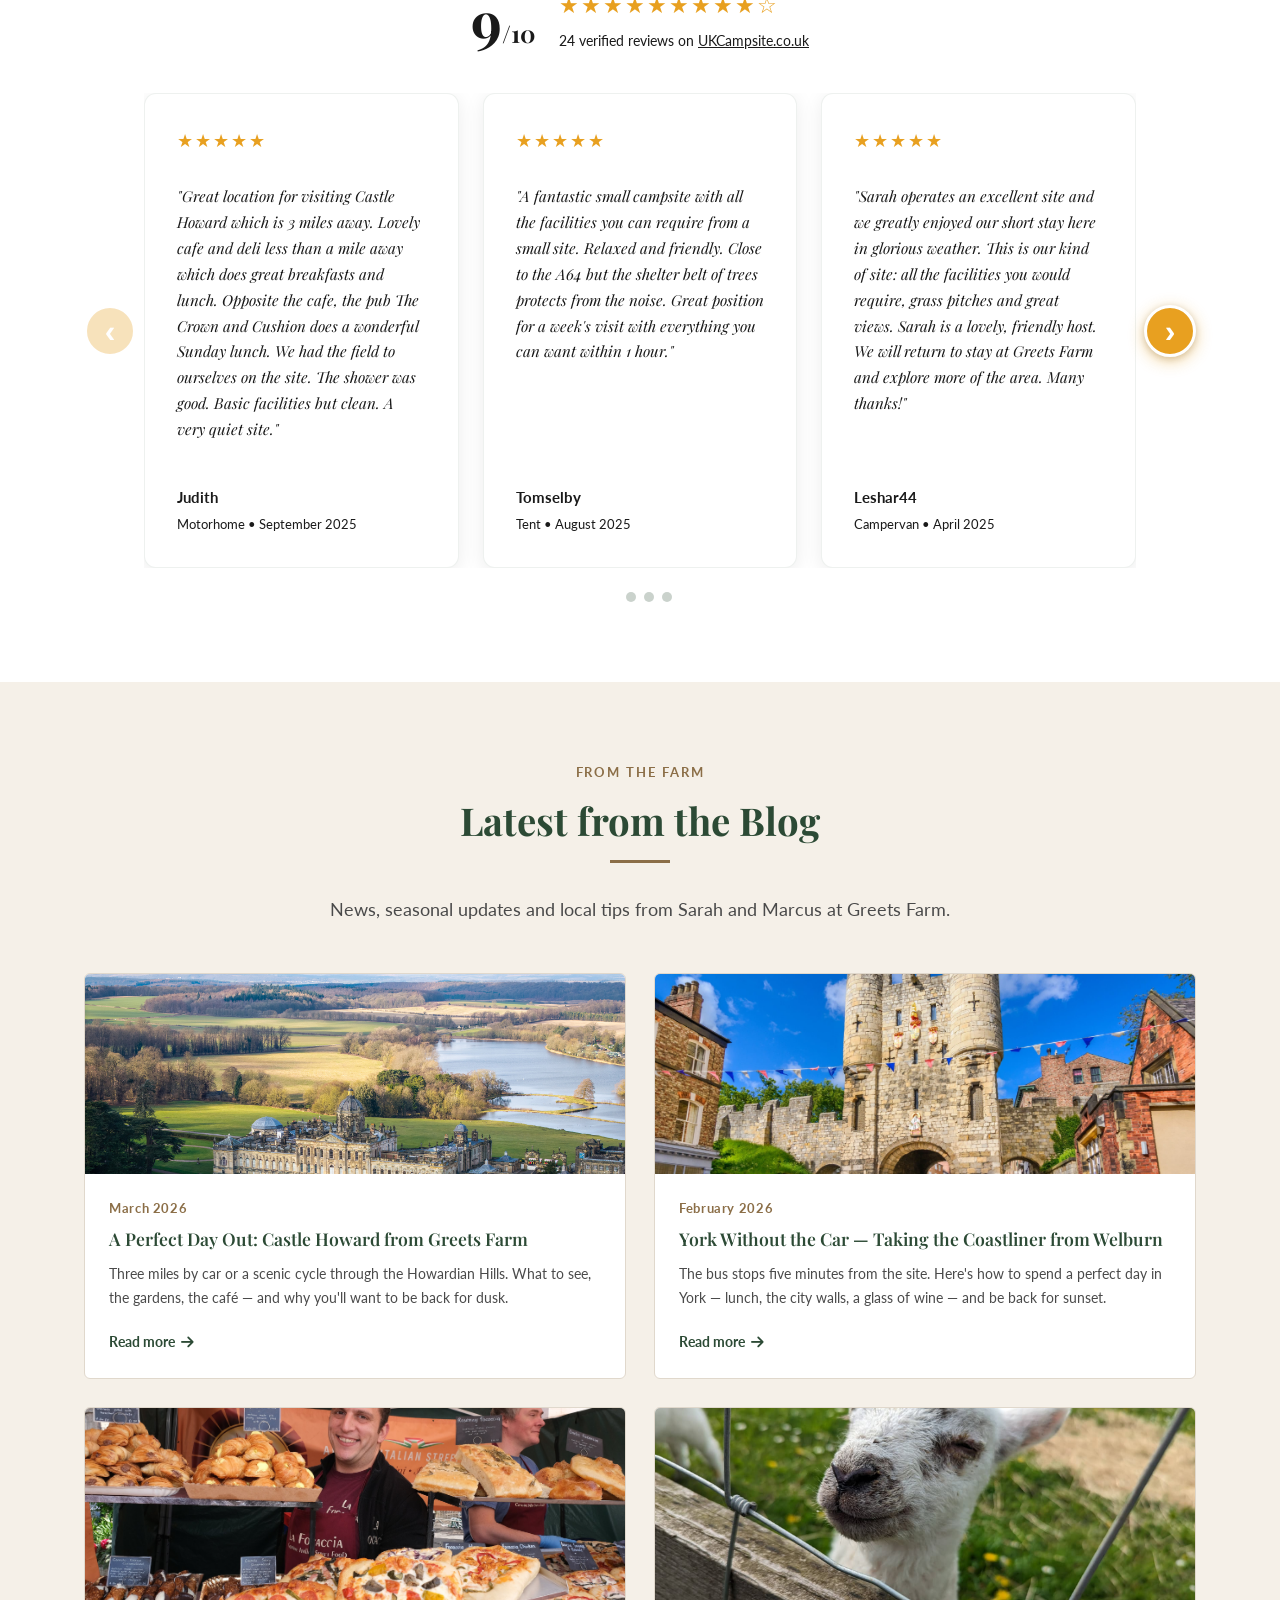
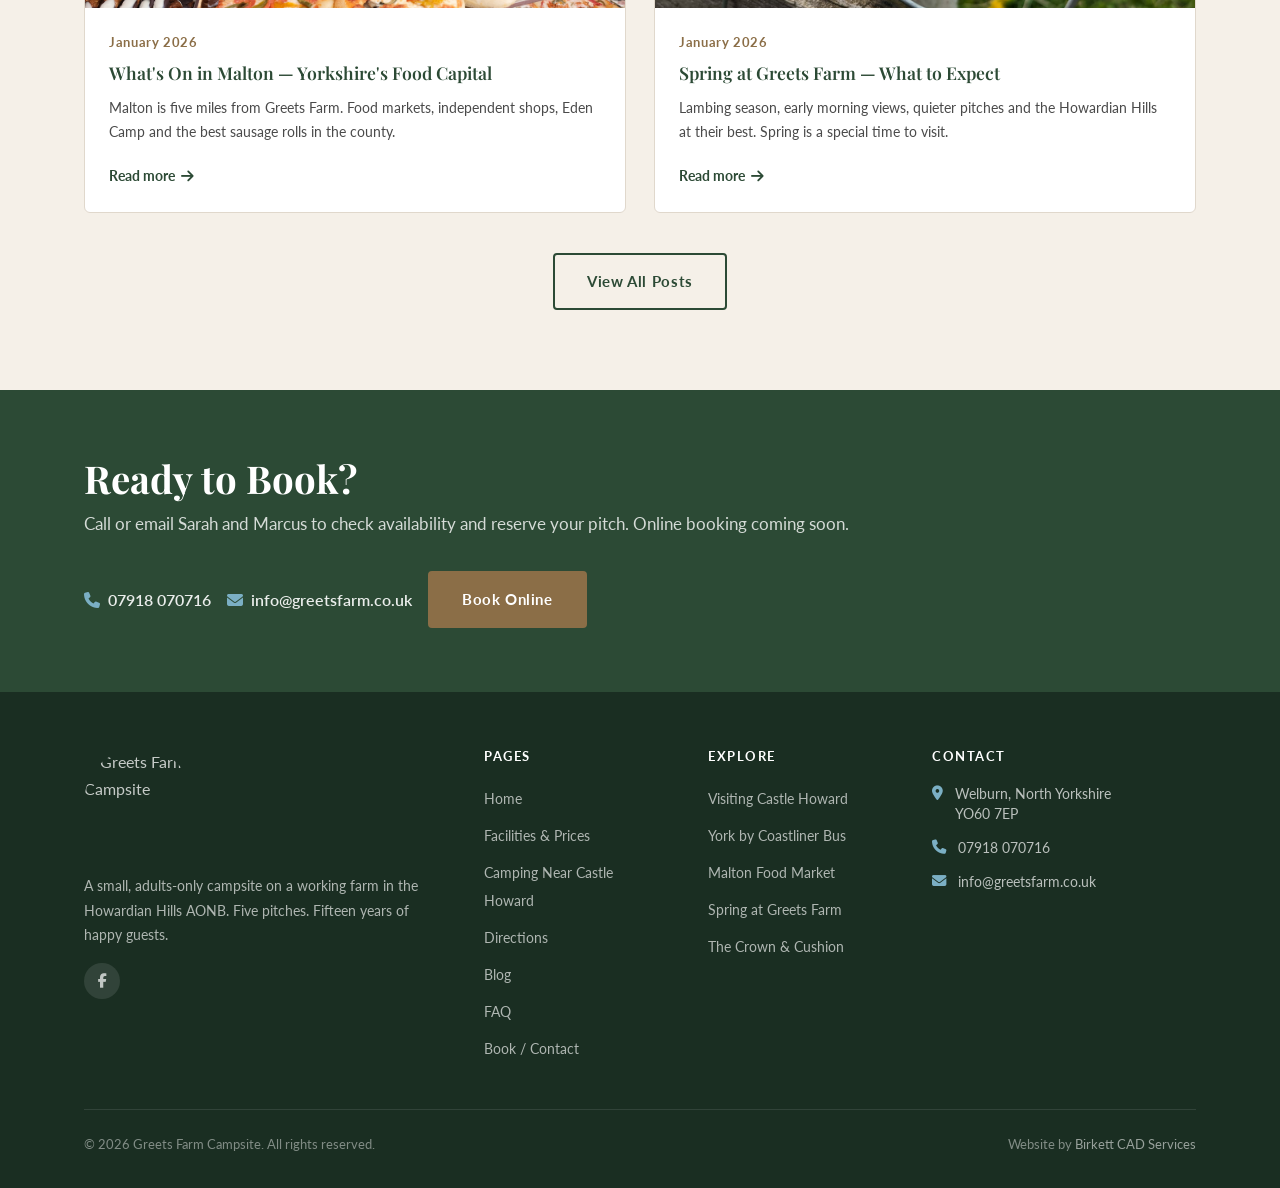
==== commit 052c6a04: "SEO optimisation: structured data, meta tags, E-E-A-T improvements - Add comprehensive JSON-LD schem" ====
--- a/index.html
+++ b/index.html
@@ -3,7 +3,7 @@
 <head>
   <meta charset="UTF-8">
   <meta name="viewport" content="width=device-width, initial-scale=1.0">
-  <title>Greets Farm Campsite | Adults Only Camping Near Castle Howard, North Yorkshire</title>
+  <title>Greets Farm Campsite | Adults Only Near Castle Howard</title>
   <meta name="description" content="Adults-only campsite in the Howardian Hills AONB, 3 miles from Castle Howard. 5 pitches, level field, village pub on the doorstep. Welburn, North Yorkshire.">
   <meta name="keywords" content="adults only campsite near Castle Howard, Howardian Hills campsite, adults only caravan site North Yorkshire, camping Welburn">
   <meta name="robots" content="index, follow">
@@ -11,8 +11,8 @@
 
   <!-- Open Graph -->
   <meta property="og:type" content="website">
-  <meta property="og:title" content="Greets Farm Campsite | Adults Only Camping Near Castle Howard">
-  <meta property="og:description" content="Adults-only campsite in the Howardian Hills AONB, 3 miles from Castle Howard. 5 pitches, level field, village pub on the doorstep.">
+  <meta property="og:title" content="Greets Farm Campsite">
+  <meta property="og:description" content="Adults-only campsite in the Howardian Hills AONB, 3 miles from Castle Howard. 5 pitches, level field, village pub on the doorstep. Welburn, North Yorkshire">
   <meta name="twitter:card" content="summary_large_image" />
   <meta property="og:image" content="https://birkatron.github.io/greets-farm-campsite-website/images/site-sunset-guests.jpg">
   <meta property="og:url" content="https://www.greetsfarm.co.uk/">
@@ -47,16 +47,19 @@
     gtag('config', 'G-XXXXXXXXXX');
   </script>
 
-  <!-- Schema.org LocalBusiness / Campground -->
+  <!-- Schema.org Structured Data -->
   <script type="application/ld+json">
+  [
   {
     "@context": "https://schema.org",
     "@type": "Campground",
+    "@id": "https://www.greetsfarm.co.uk/#campground",
     "name": "Greets Farm Campsite",
-    "description": "Adults-only campsite in the Howardian Hills AONB, 3 miles from Castle Howard, North Yorkshire. 5 pitches, level field, dog friendly.",
+    "description": "Adults-only campsite on a working farm in the Howardian Hills AONB, 3 miles from Castle Howard, North Yorkshire. Five pitches, level field, electric hook-up, dog friendly. Open spring to autumn.",
     "url": "https://www.greetsfarm.co.uk",
     "telephone": "07918 070716",
     "email": "info@greetsfarm.co.uk",
+    "image": "https://birkatron.github.io/greets-farm-campsite-website/images/site-sunset-guests.jpg",
     "address": {
       "@type": "PostalAddress",
       "streetAddress": "Welburn",
@@ -74,16 +77,88 @@
       "@type": "OpeningHoursSpecification",
       "dayOfWeek": ["Monday","Tuesday","Wednesday","Thursday","Friday","Saturday","Sunday"]
     },
+    "priceRange": "££",
     "amenityFeature": [
       {"@type": "LocationFeatureSpecification", "name": "Electric Hook-up", "value": true},
       {"@type": "LocationFeatureSpecification", "name": "Shower", "value": true},
       {"@type": "LocationFeatureSpecification", "name": "Toilet", "value": true},
       {"@type": "LocationFeatureSpecification", "name": "Chemical Disposal Point", "value": true},
       {"@type": "LocationFeatureSpecification", "name": "Dogs Allowed", "value": true},
-      {"@type": "LocationFeatureSpecification", "name": "Adults Only", "value": true}
+      {"@type": "LocationFeatureSpecification", "name": "Adults Only", "value": true},
+      {"@type": "LocationFeatureSpecification", "name": "Potwash Area", "value": true},
+      {"@type": "LocationFeatureSpecification", "name": "Level Pitches", "value": true}
     ],
+    "aggregateRating": {
+      "@type": "AggregateRating",
+      "ratingValue": "9",
+      "bestRating": "10",
+      "worstRating": "1",
+      "ratingCount": "10",
+      "reviewCount": "10"
+    },
+    "review": [
+      {
+        "@type": "Review",
+        "author": {"@type": "Person", "name": "Judith"},
+        "datePublished": "2025-09-01",
+        "reviewBody": "Great location for visiting Castle Howard which is 3 miles away. Lovely cafe and deli less than a mile away. Basic facilities but clean. A very quiet site.",
+        "reviewRating": {"@type": "Rating", "ratingValue": "5", "bestRating": "5"}
+      },
+      {
+        "@type": "Review",
+        "author": {"@type": "Person", "name": "Leshar44"},
+        "datePublished": "2025-04-01",
+        "reviewBody": "Sarah operates an excellent site and we greatly enjoyed our short stay here. All the facilities you would require, grass pitches and great views. Sarah is a lovely, friendly host.",
+        "reviewRating": {"@type": "Rating", "ratingValue": "5", "bestRating": "5"}
+      },
+      {
+        "@type": "Review",
+        "author": {"@type": "Person", "name": "Helade"},
+        "datePublished": "2023-09-01",
+        "reviewBody": "What a lovely campsite, very peaceful and tranquil with great views over the Howardian Hills. Very clean facilities. The owners were very friendly and welcoming. We would recommend this site to others.",
+        "reviewRating": {"@type": "Rating", "ratingValue": "5", "bestRating": "5"}
+      },
+      {
+        "@type": "Review",
+        "author": {"@type": "Person", "name": "Irene Thomson"},
+        "datePublished": "2023-06-01",
+        "reviewBody": "Lovely peaceful site with basic but clean facilities. Sarah was very welcoming. So relaxing, sitting out listening to the birdsong and seeing the beautiful night skies without any streetlight glare.",
+        "reviewRating": {"@type": "Rating", "ratingValue": "5", "bestRating": "5"}
+      }
+    ],
+    "sameAs": [
+      "https://www.facebook.com/pages/Greets-Farm-Camping/1023041194378151",
+      "https://www.ukcampsite.co.uk/sites/details.asp?siteid=8219"
+    ]
+  },
+  {
+    "@context": "https://schema.org",
+    "@type": "Organization",
+    "@id": "https://www.greetsfarm.co.uk/#organization",
+    "name": "Greets Farm Campsite",
+    "url": "https://www.greetsfarm.co.uk",
+    "logo": "https://birkatron.github.io/greets-farm-campsite-website/images/greets-farm-logo.png",
+    "contactPoint": {
+      "@type": "ContactPoint",
+      "telephone": "07918 070716",
+      "contactType": "reservations",
+      "availableLanguage": "English"
+    },
     "sameAs": ["https://www.facebook.com/pages/Greets-Farm-Camping/1023041194378151"]
+  },
+  {
+    "@context": "https://schema.org",
+    "@type": "BreadcrumbList",
+    "itemListElement": [
+      {
+        "@type": "ListItem",
+        "position": 1,
+        "name": "Home",
+        "item": "https://www.greetsfarm.co.uk/"
+      }
+    ]
   }
+  ]
   </script>
 </head>
 <body>
@@ -202,9 +277,9 @@
             <span class="section-label">About Greets Farm</span>
             <h2 id="about-heading">Not many places.<br>The right ones.</h2>
             <div class="divider"></div>
-            <p>Tucked away on a small family farm in the Howardian Hills Area of Outstanding Natural Beauty, Greets Farm is a level, two-acre certificated site offering tranquillity, space and spectacular countryside views — with the added bonus of being just a mile's easy stroll from the charming village of Welburn.</p>
-            <p>Our adults-only site has been welcoming guests for over 15 years. Visitors love the rural farm feel — sheep grazing in neighbouring fields, views stretching toward Castle Howard — yet without feeling cut off from good food, local attractions and excellent transport links.</p>
-            <p>Sarah and Marcus Lyon run the site with the care and attention that only a small, family-run place can offer. Five pitches. Open countryside. Castle Howard just down the road.</p>
+            <p>Tucked away on a small family farm in the Howardian Hills Area of Outstanding Natural Beauty, Greets Farm is a level, two-acre Certificated Site (CS) offering tranquillity, space and spectacular countryside views — with the added bonus of being just a mile's easy stroll from the charming village of Welburn.</p>
+            <p>Our adults-only site has been welcoming guests for over 15 years. Visitors love the rural farm feel — sheep grazing in neighbouring fields, views stretching toward Castle Howard — yet without feeling cut off from good food, local attractions and excellent transport links. The site was voted Best CS in 2011 and continues to earn five-star reviews on UKCampsite.co.uk.</p>
+            <p>Sarah and Marcus Lyon run the site with the care and attention that only a small, family-run place can offer. Five pitches. Open countryside. Castle Howard just down the road. Call Sarah on <a href="tel:07918070716" style="color:#2C4A35;font-weight:600;">07918 070716</a> to check availability.</p>
             <a href="facilities.html" class="btn btn-outline-green">See Facilities &amp; Prices</a>
           </div>
         </div>
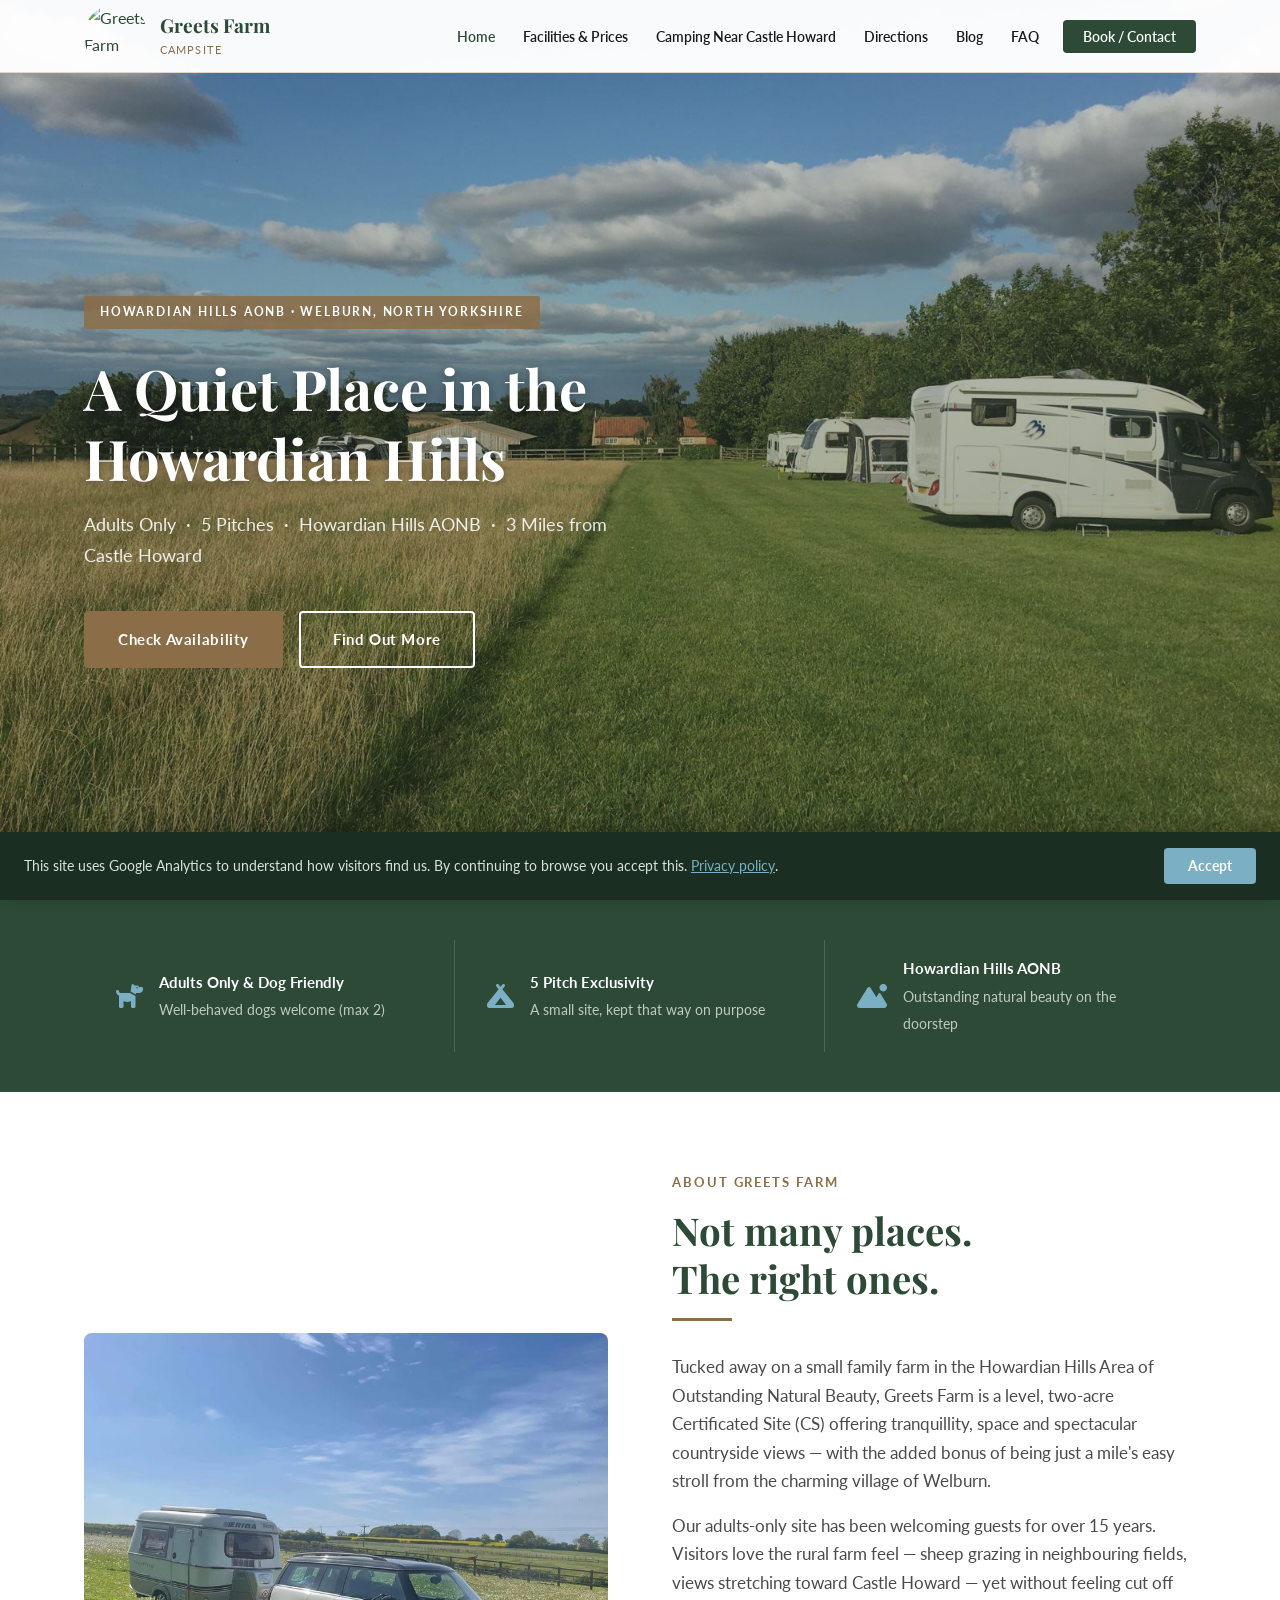
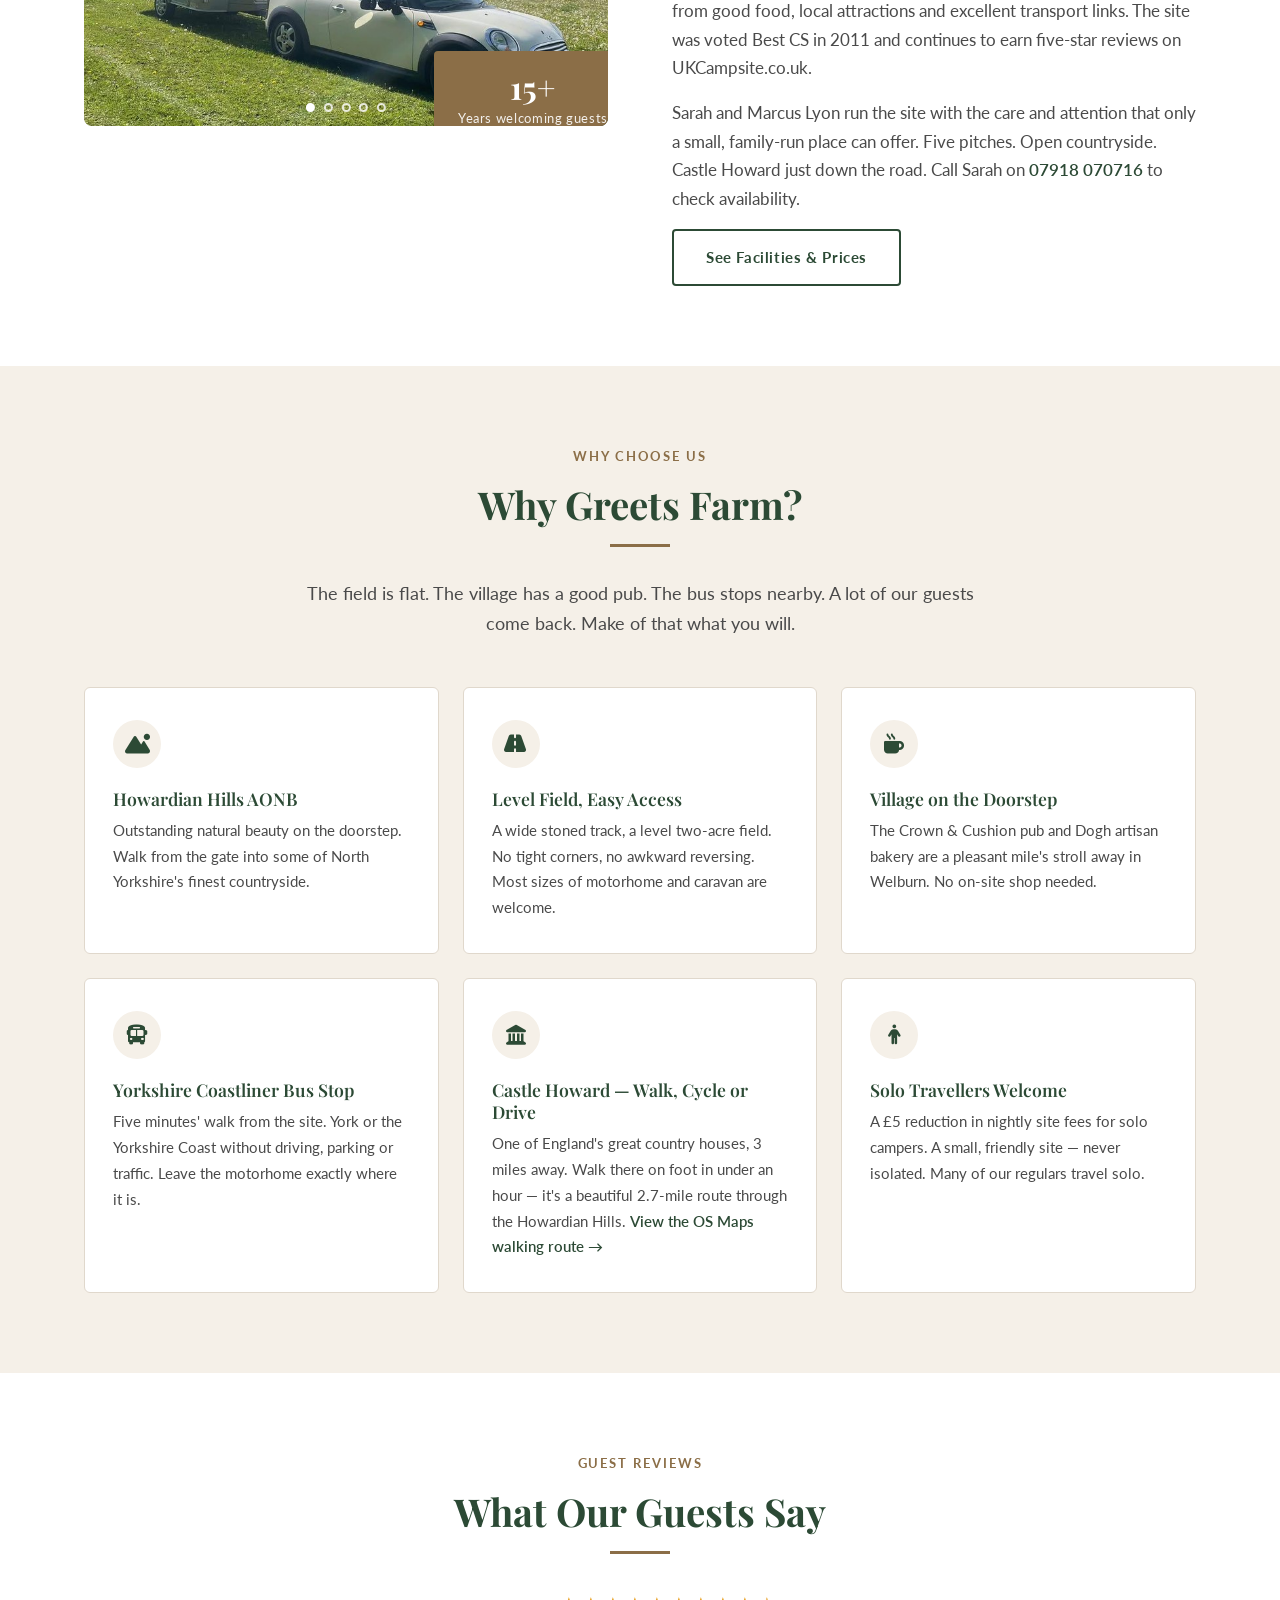
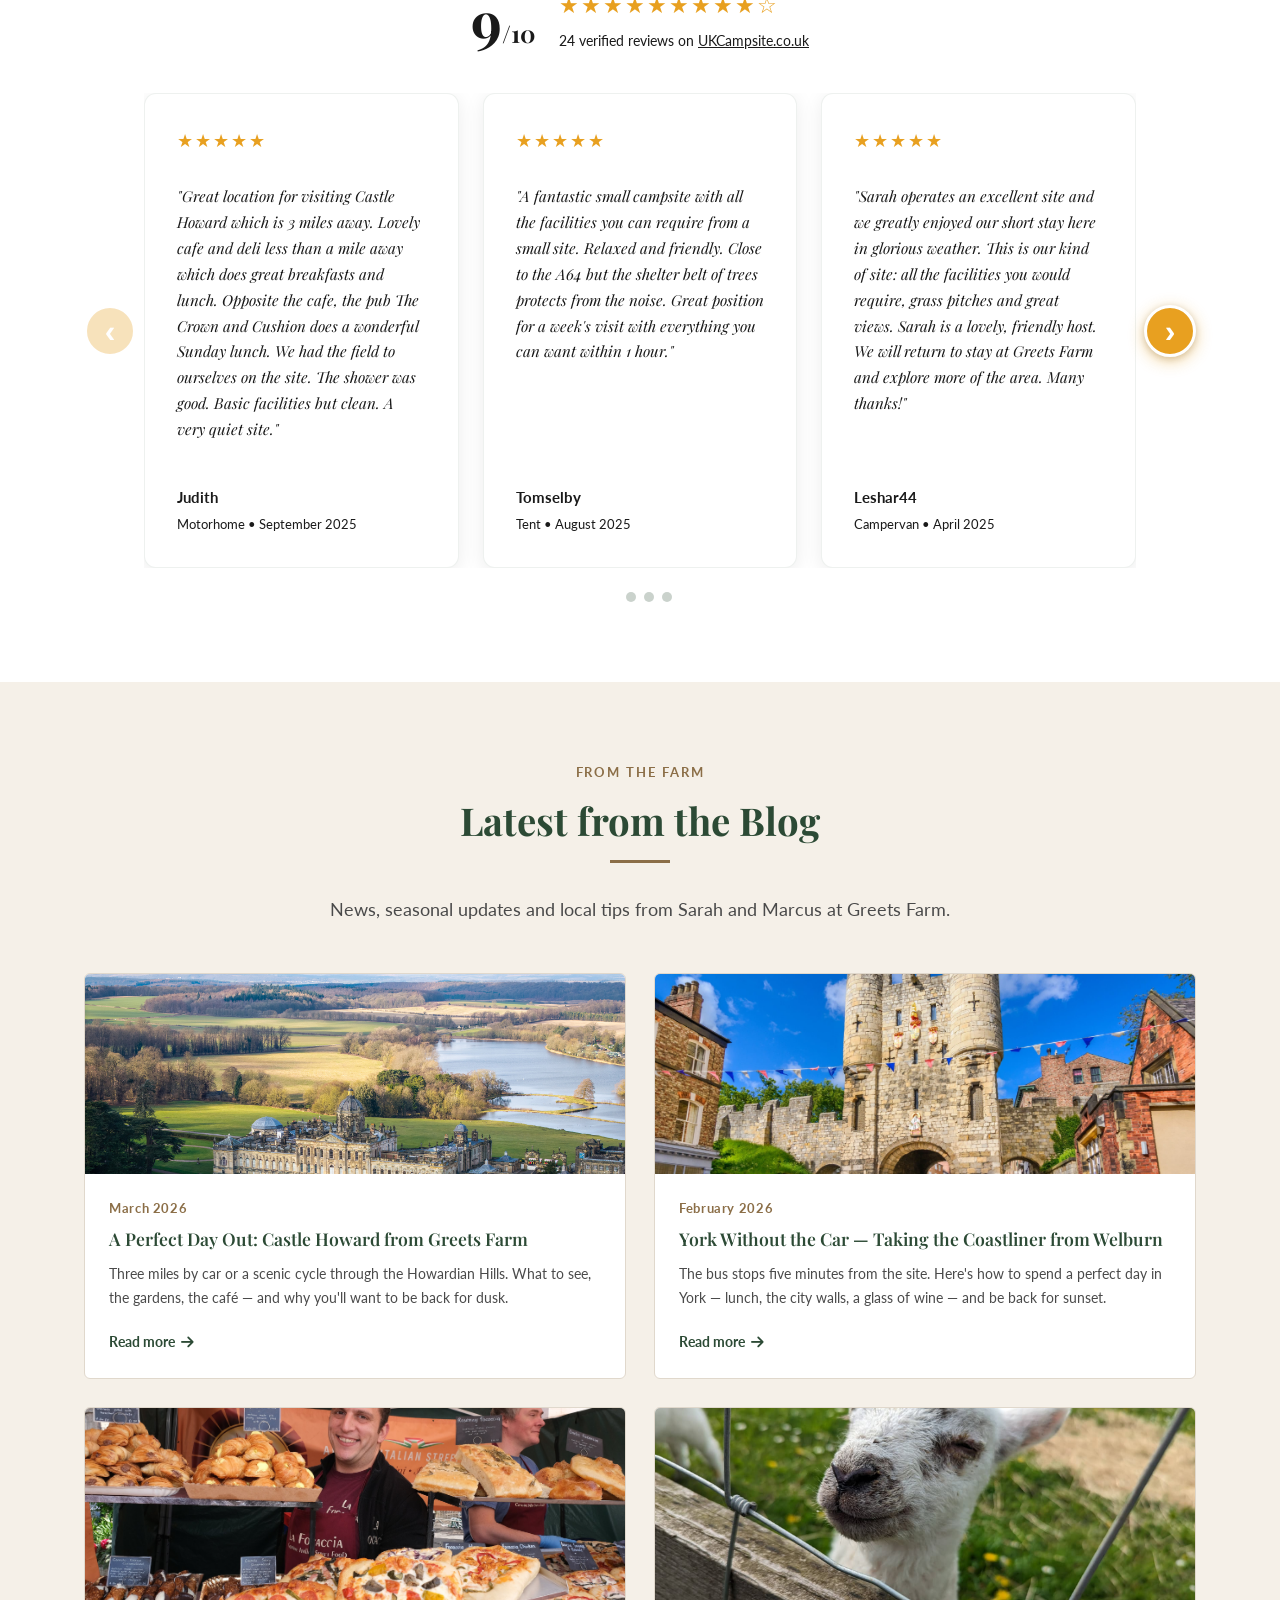
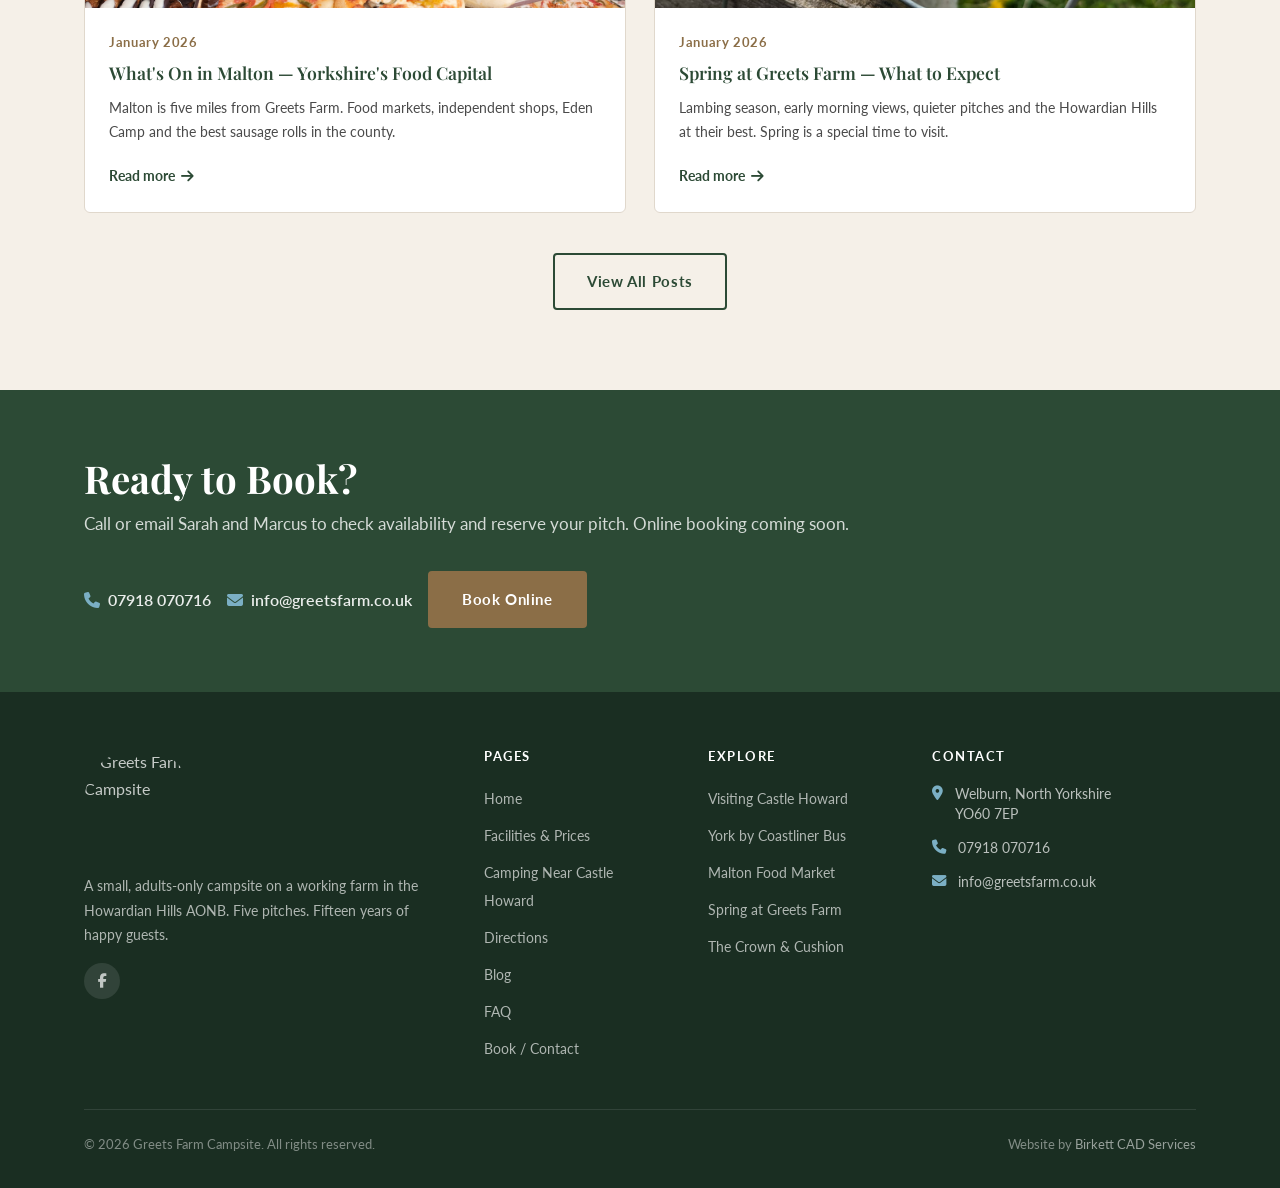
==== commit 64d89dd8: "Add lamb photo to about section carousel Add newborn lamb image (lamb-at-greets-farm.jpg) as 5th sli" ====
--- a/index.html
+++ b/index.html
@@ -262,6 +262,7 @@
             <div class="about-slide" style="background-image:url('images/about-adria-caravan.jpg')" role="img" aria-label="Colourful Adria caravan pitched on the grass at Greets Farm"></div>
             <div class="about-slide" style="background-image:url('images/about-poppy-field.jpg')" role="img" aria-label="Sarah Lyon with her dogs in the poppy wildflower field at Greets Farm"></div>
             <div class="about-slide" style="background-image:url('images/about-noticeboard.jpg')" role="img" aria-label="Greets Farm noticeboard showing the Best CS 2011 award rosette and local information"></div>
+            <div class="about-slide" style="background-image:url('images/lamb-at-greets-farm.jpg')" role="img" aria-label="Newborn lamb peering over a fence in the fields at Greets Farm, a working farm in the Howardian Hills"></div>
             <div class="about-image-badge">
               <strong>15+</strong>
               <span>Years welcoming guests</span>
@@ -271,6 +272,7 @@
               <button class="about-dot" aria-label="Show image 2"></button>
               <button class="about-dot" aria-label="Show image 3"></button>
               <button class="about-dot" aria-label="Show image 4"></button>
+              <button class="about-dot" aria-label="Show image 5"></button>
             </div>
           </div>
           <div class="about-text">
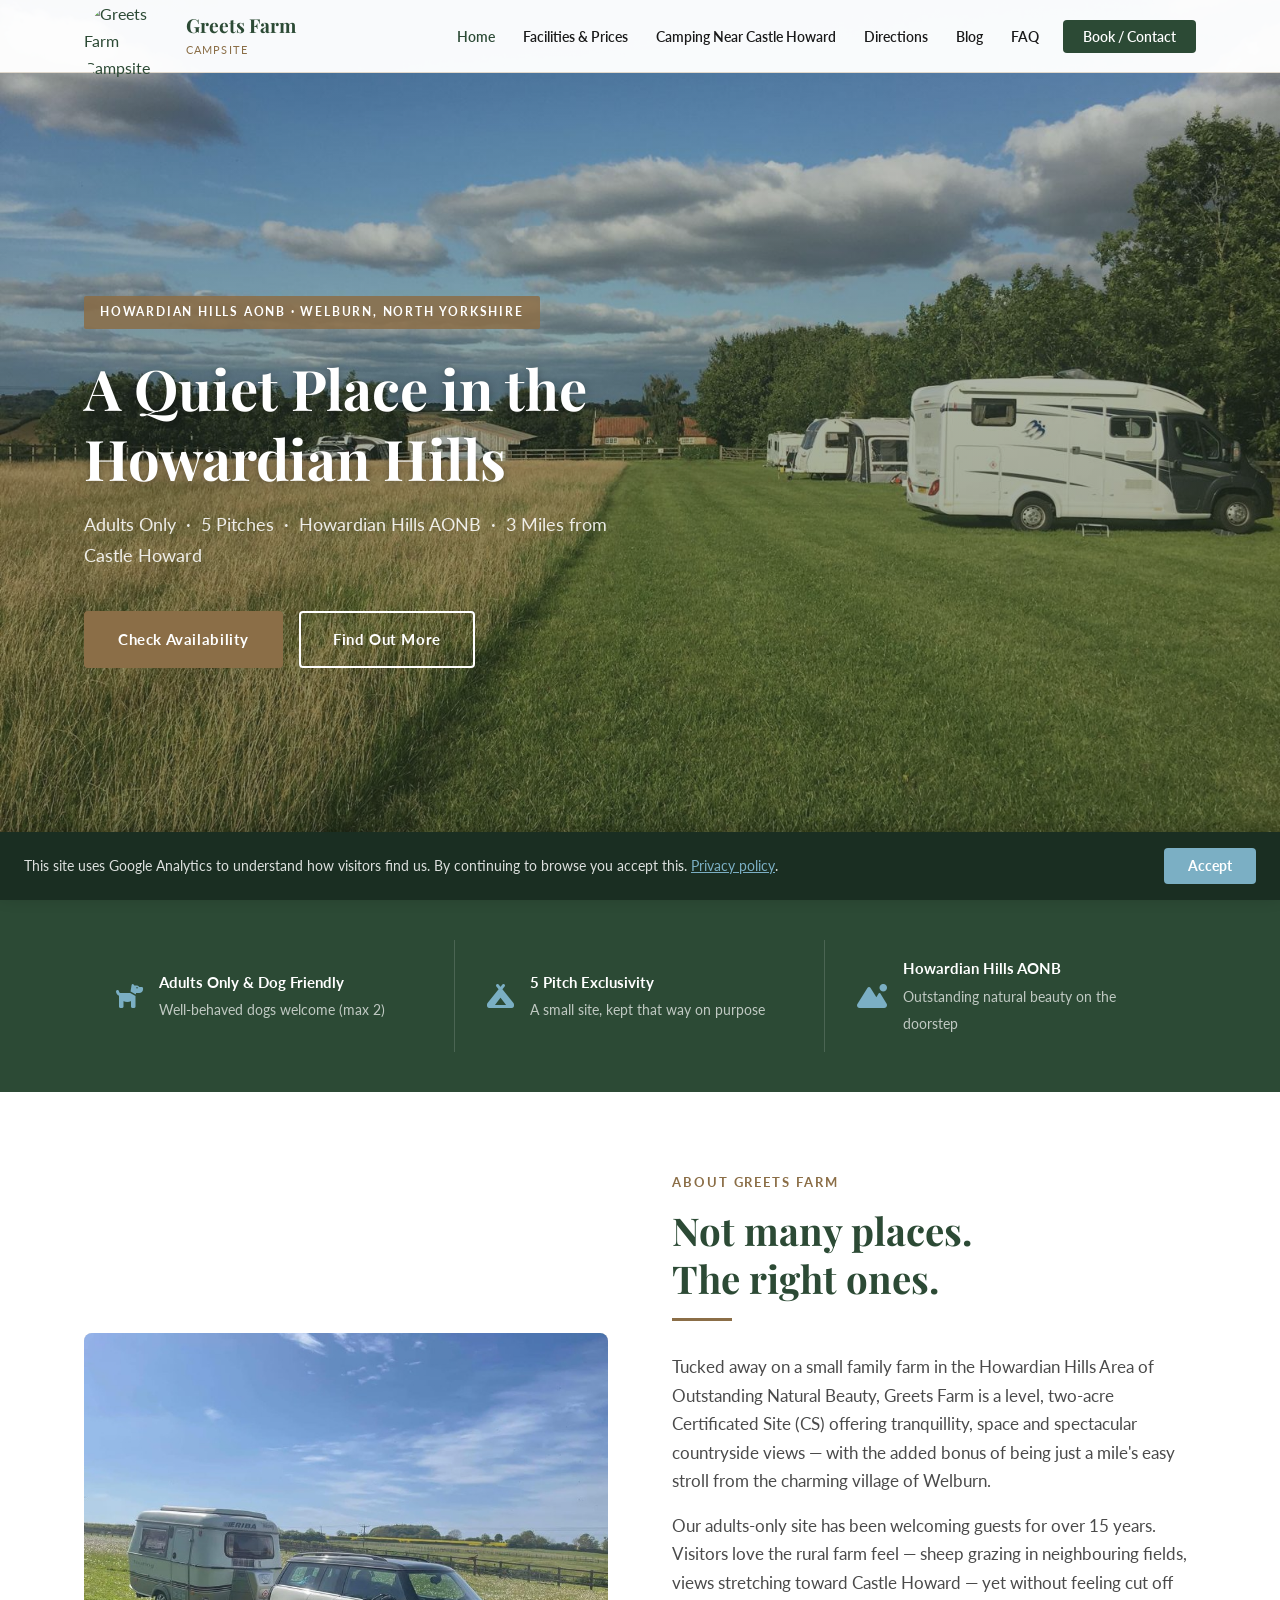
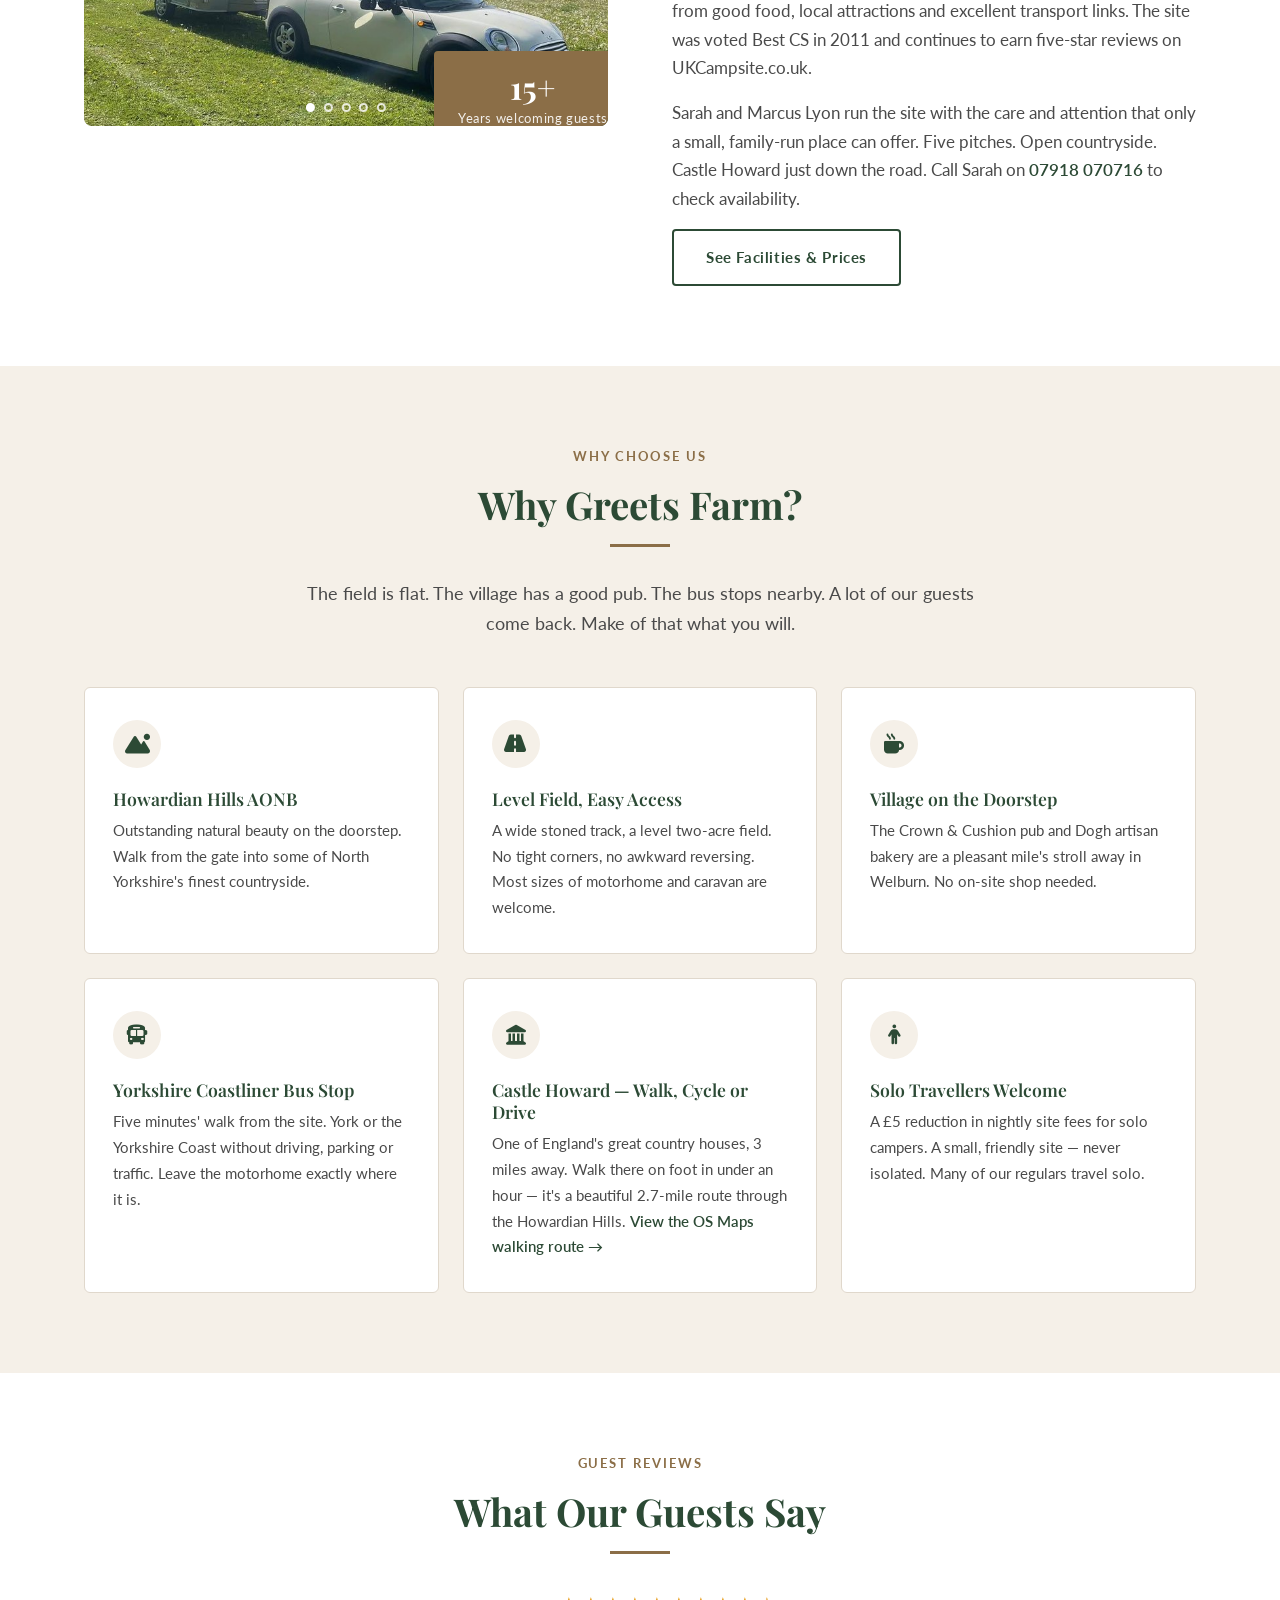
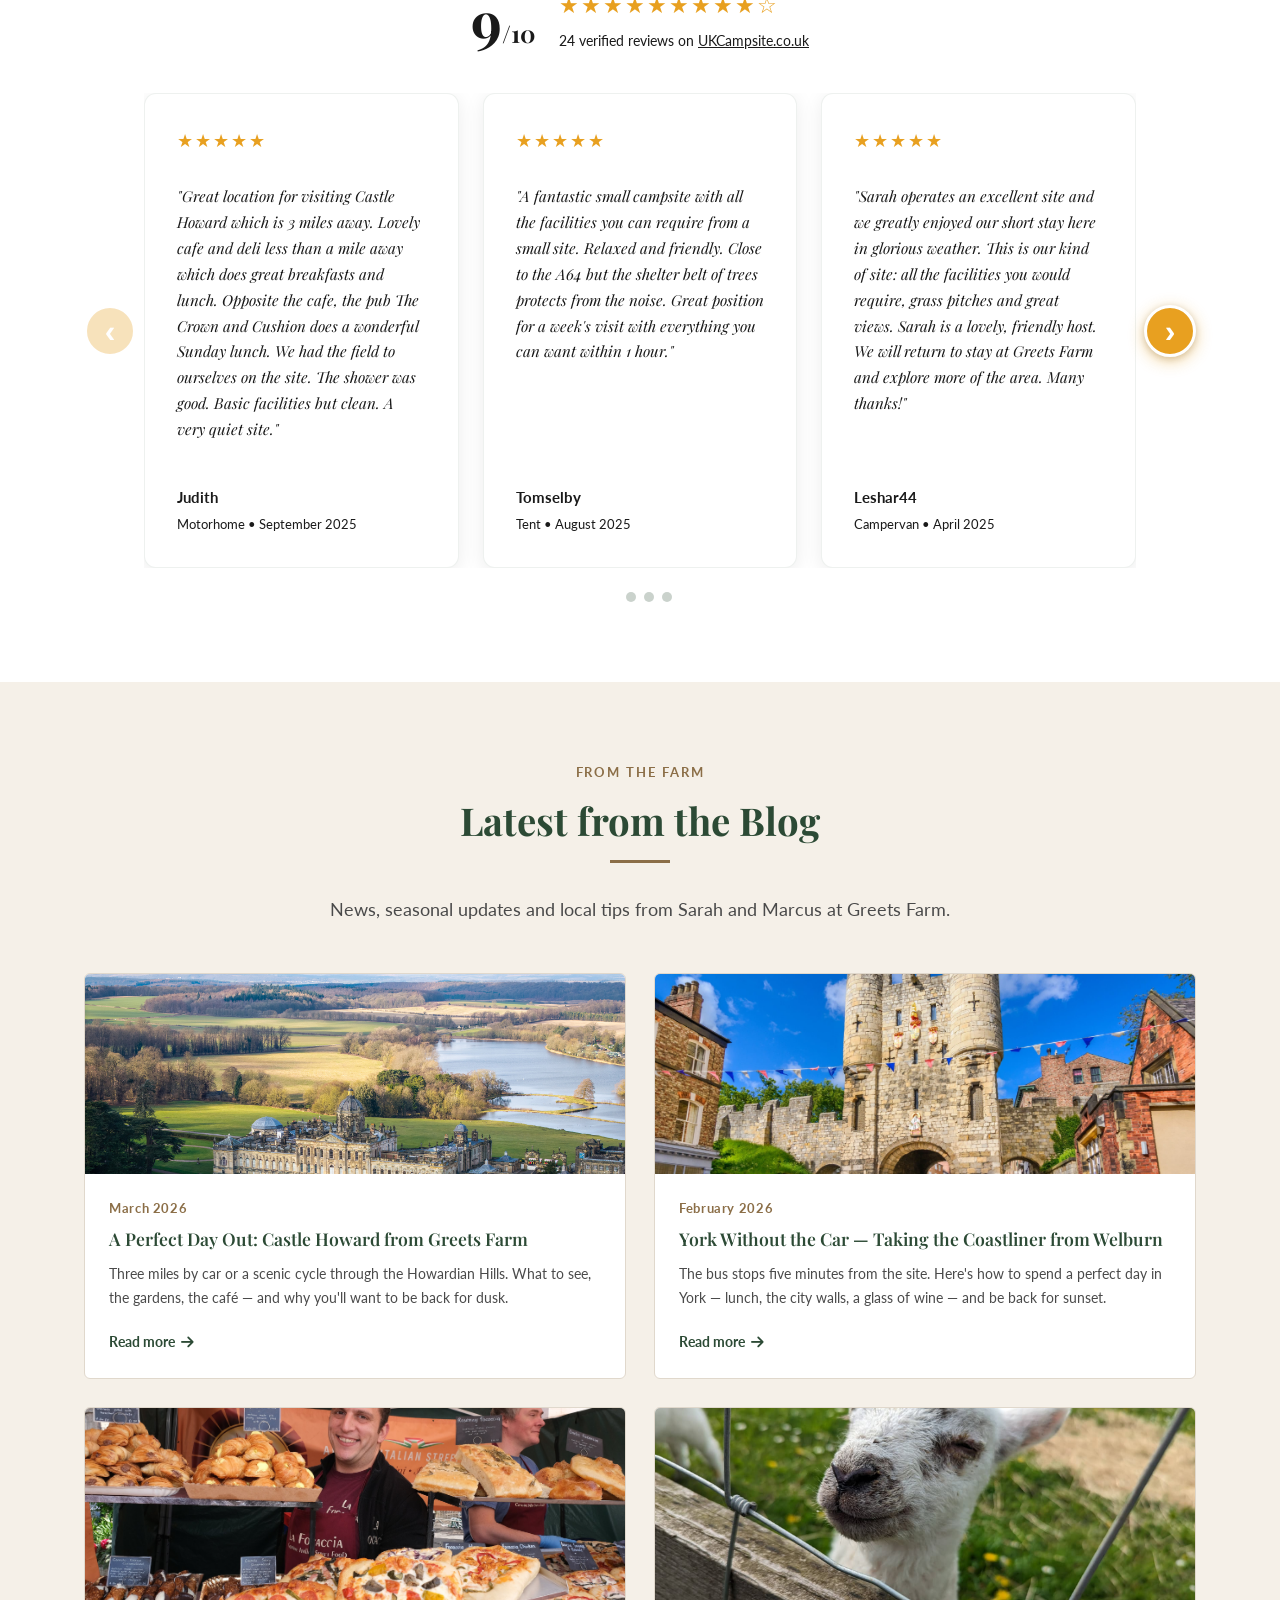
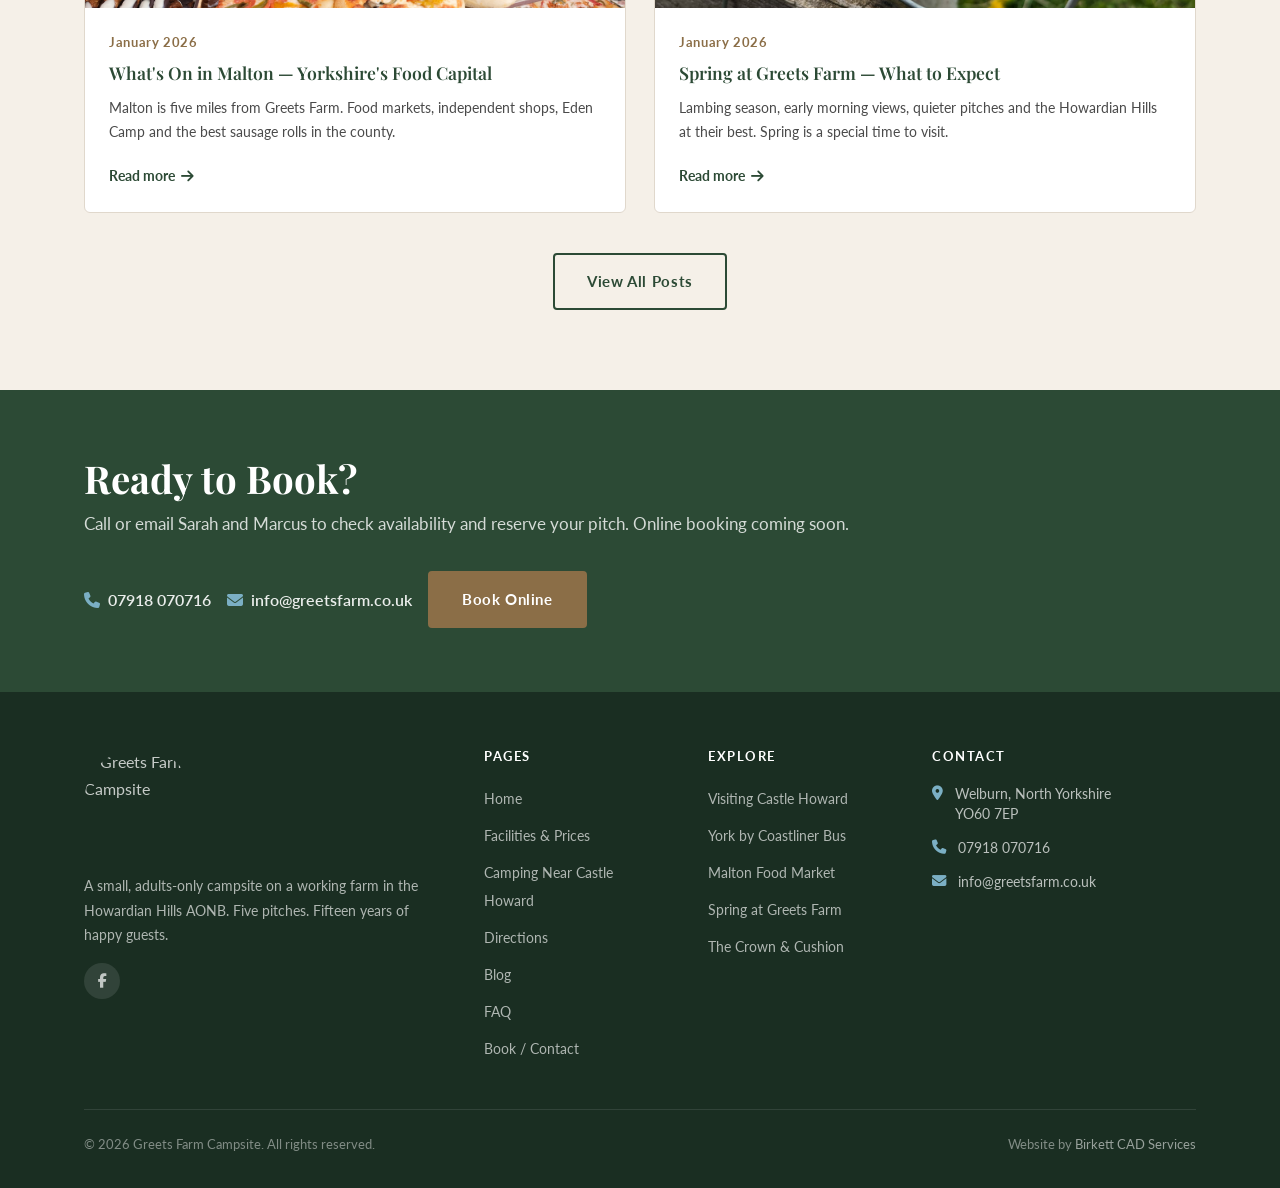
==== commit 6b782525: "Enlarge nav logo to 90px, allow it to hang below header - Increase logo from 64px to 90px - Add over" ====
--- a/index.html
+++ b/index.html
@@ -167,7 +167,7 @@
   <nav class="site-nav" role="navigation" aria-label="Main navigation">
     <div class="nav-inner">
       <a href="index.html" class="nav-logo" aria-label="Greets Farm Campsite home">
-        <img src="images/logo.png" alt="Greets Farm Campsite logo" width="64" height="64">
+        <img src="images/logo.png" alt="Greets Farm Campsite logo" width="90" height="90">
         <div>
           <span class="nav-logo-text">Greets Farm</span>
           <span class="nav-logo-sub">Campsite</span>
@@ -208,6 +208,7 @@
       <div class="hero-slide" style="background-image: url('images/site-motorhome-pitch.jpg');" role="img" aria-label="Motorhome on a well-kept pitch at Greets Farm, level mown grass field"></div>
       <div class="hero-slide" style="background-image: url('images/site-sunset-campervan.jpg');" role="img" aria-label="Guest relaxing outside a campervan at sunset, Greets Farm Campsite"></div>
       <div class="hero-slide" style="background-image: url('images/site-sunset-guests.jpg');" role="img" aria-label="Guests dining outside at sunset at Greets Farm Campsite, North Yorkshire"></div>
+      <div class="hero-slide" style="background-image: url('images/site-lambs-field.jpg');" role="img" aria-label="Spring lambs in the fields at Greets Farm, a working farm in the Howardian Hills, North Yorkshire"></div>
       <div class="hero-overlay"></div>
       <div class="hero-content">
         <span class="hero-badge">Howardian Hills AONB · Welburn, North Yorkshire</span>
--- a/css/styles.css
+++ b/css/styles.css
@@ -191,6 +191,7 @@
   background-color: rgba(255, 255, 255, 0.97);
   border-bottom: 1px solid #E0D8CC;
   transition: box-shadow 0.3s ease;
+  overflow: visible;
 }
 
 .site-nav.scrolled {
@@ -205,6 +206,7 @@
   max-width: 1160px;
   margin: 0 auto;
   padding: 0 1.5rem;
+  overflow: visible;
 }
 
 .nav-logo {
@@ -215,10 +217,12 @@
 }
 
 .nav-logo img {
-  width: 64px;
-  height: 64px;
+  width: 90px;
+  height: 90px;
   object-fit: contain;
   border-radius: 50%;
+  position: relative;
+  top: 9px;
 }
 
 .nav-logo-text {
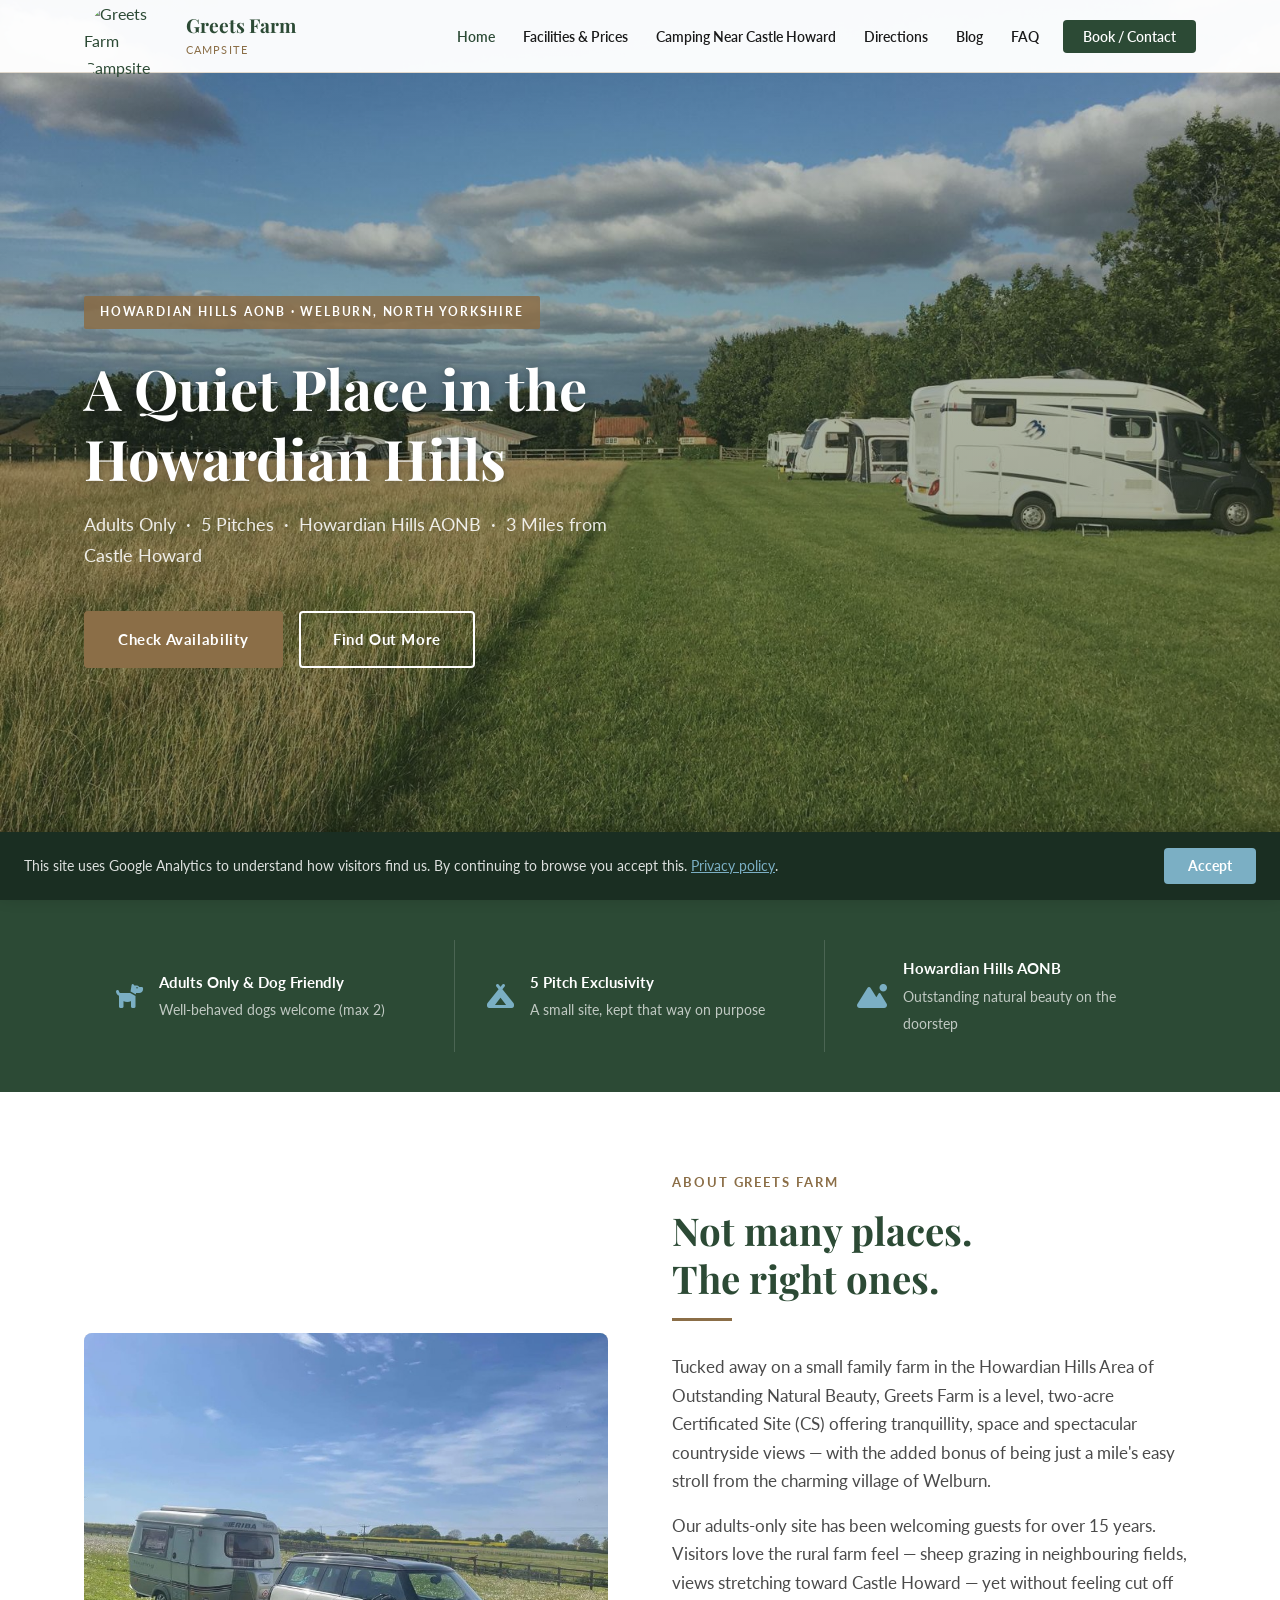
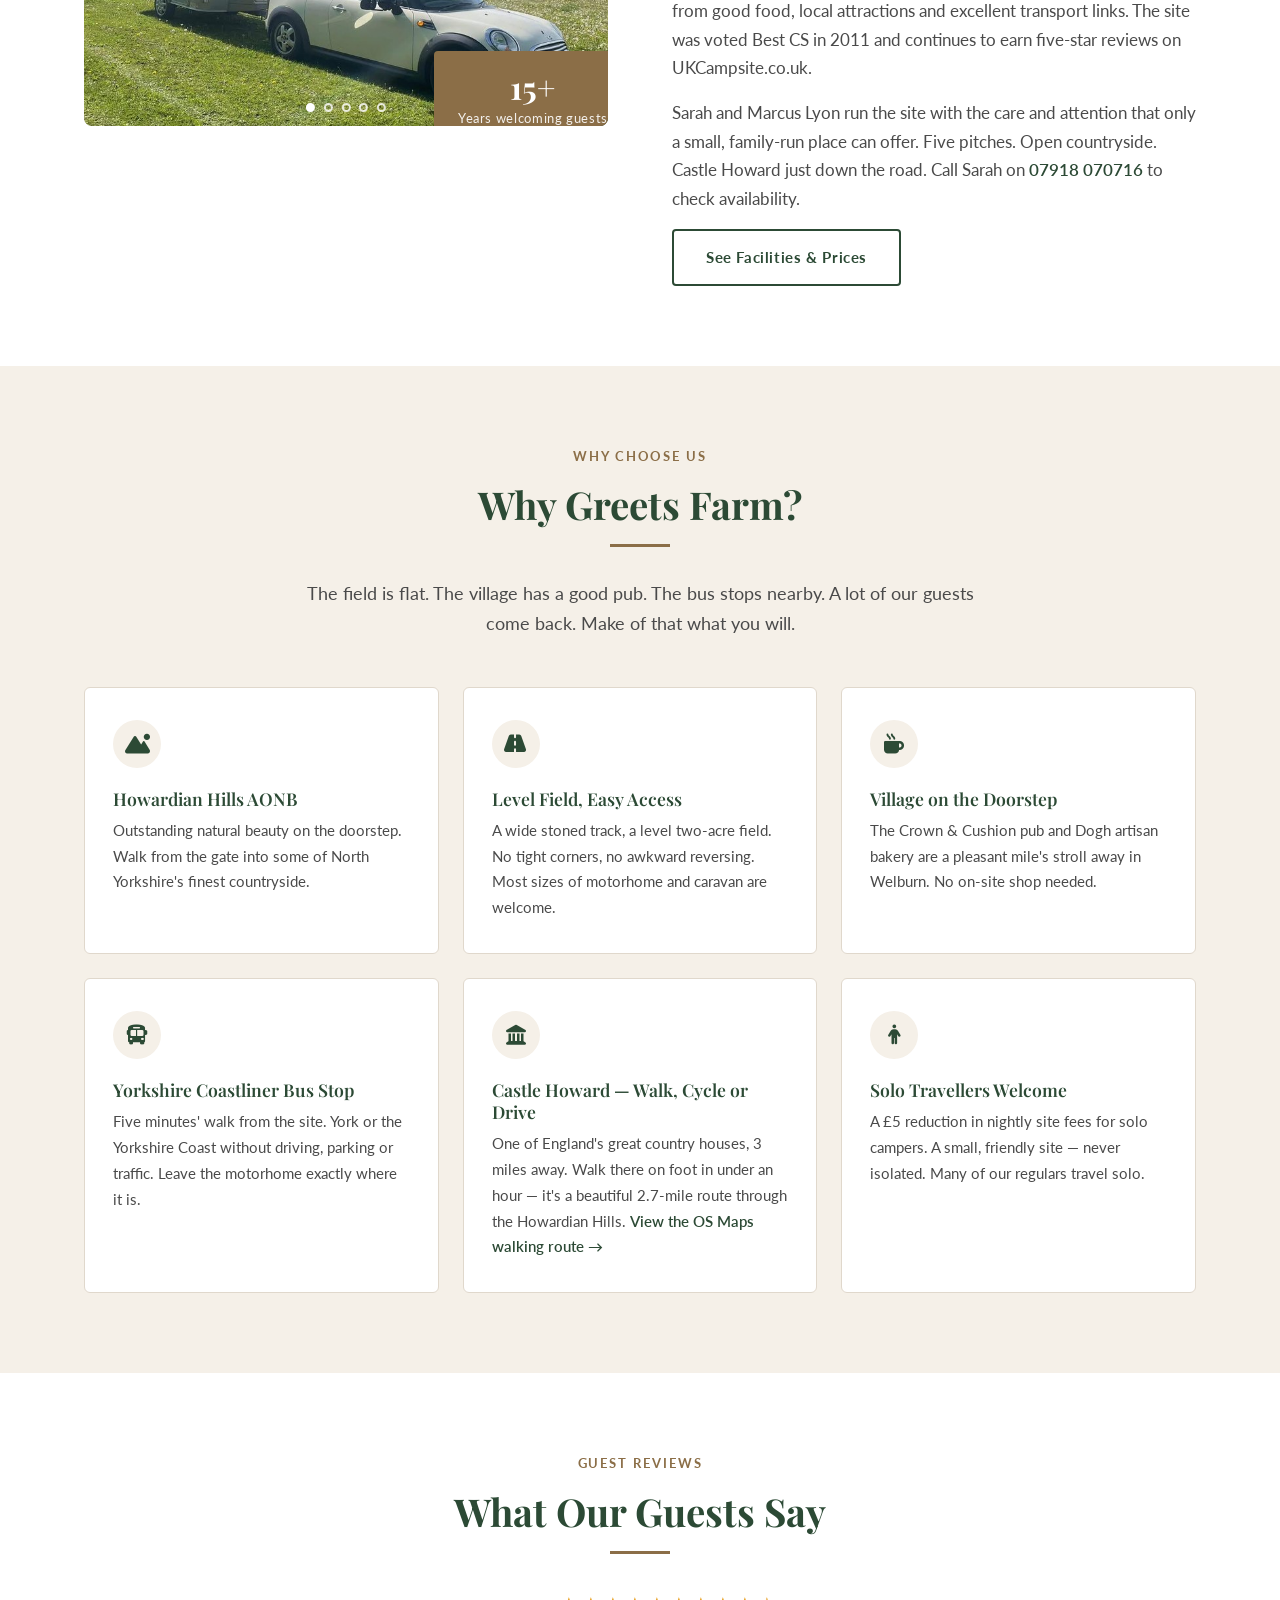
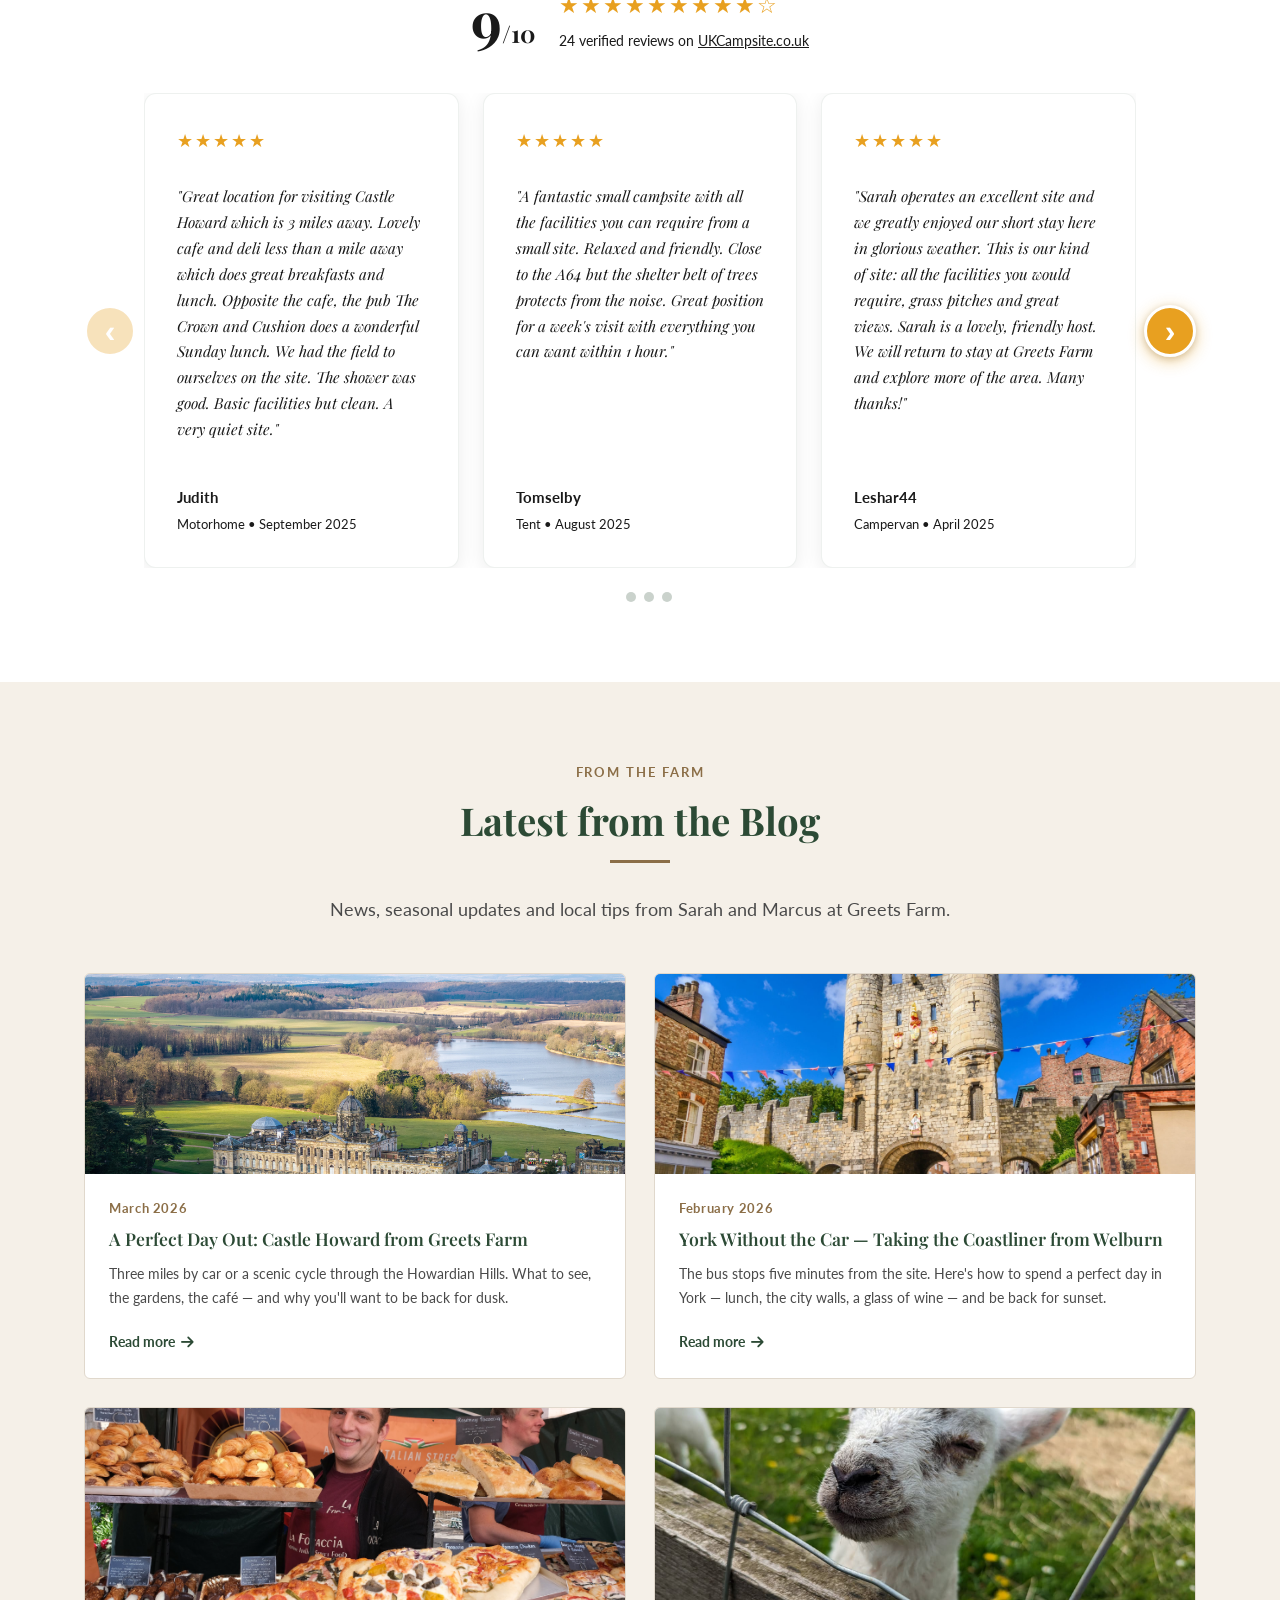
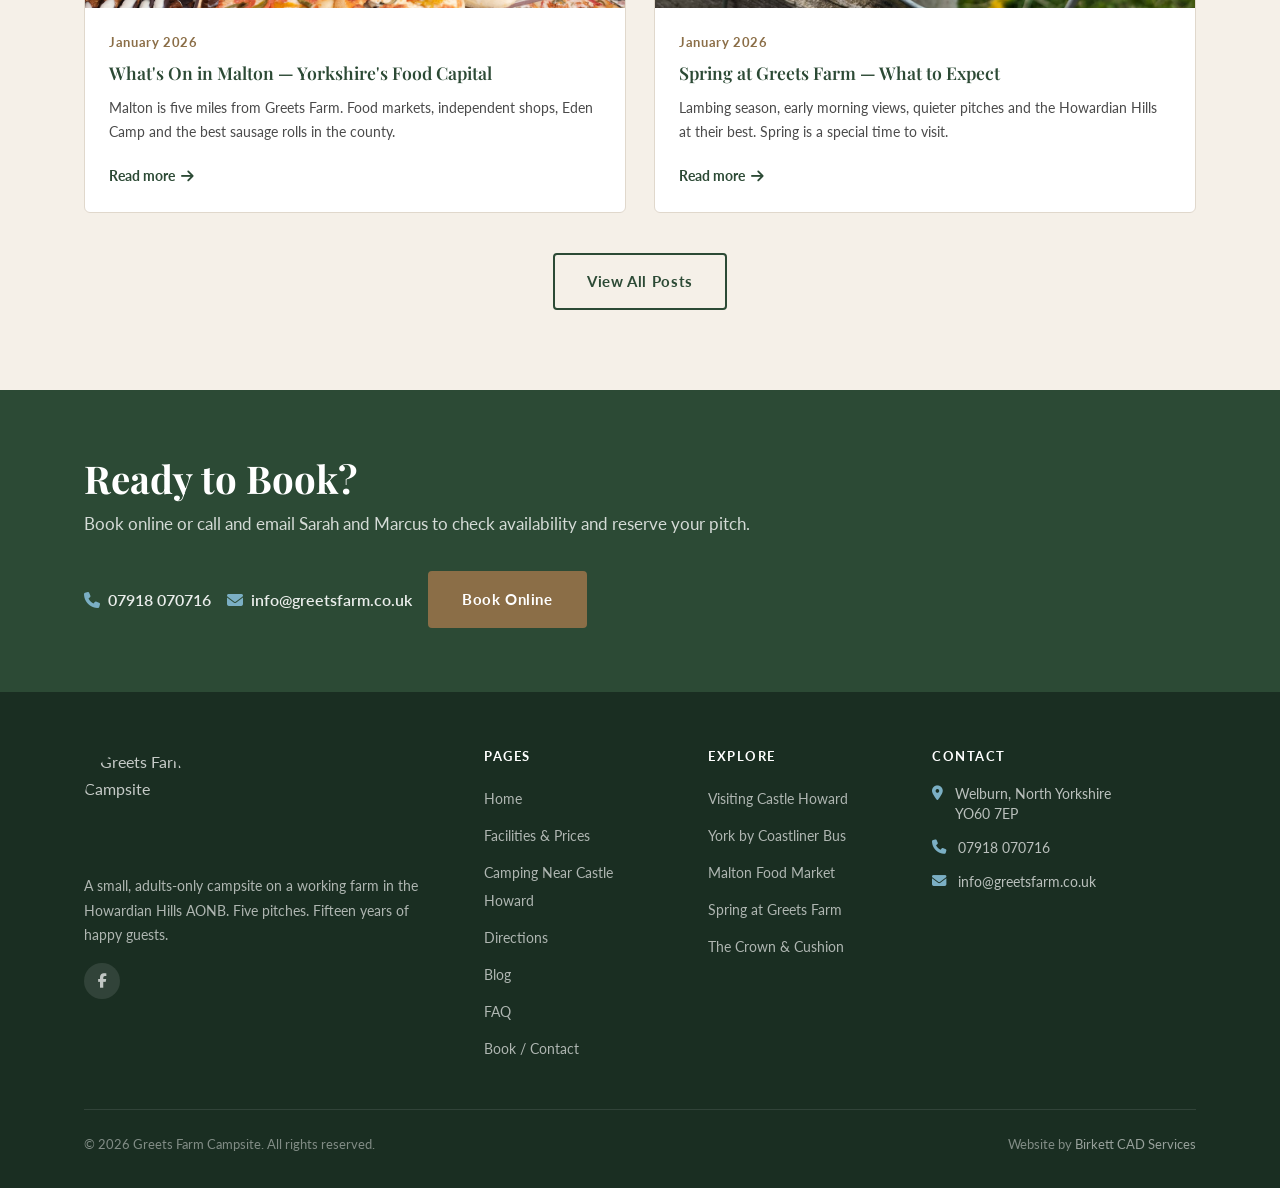
==== commit a4a17cb2: "Replace enquiry form with Outdore iframe booking widget - Replace static HTML enquiry form on bookin" ====
--- a/index.html
+++ b/index.html
@@ -516,7 +516,7 @@
         <div class="booking-cta-inner">
           <div>
             <h2>Ready to Book?</h2>
-            <p>Call or email Sarah and Marcus to check availability and reserve your pitch. Online booking coming soon.</p>
+            <p>Book online or call and email Sarah and Marcus to check availability and reserve your pitch.</p>
           </div>
           <div class="booking-cta-actions">
             <a href="tel:07918070716" class="contact-link">
